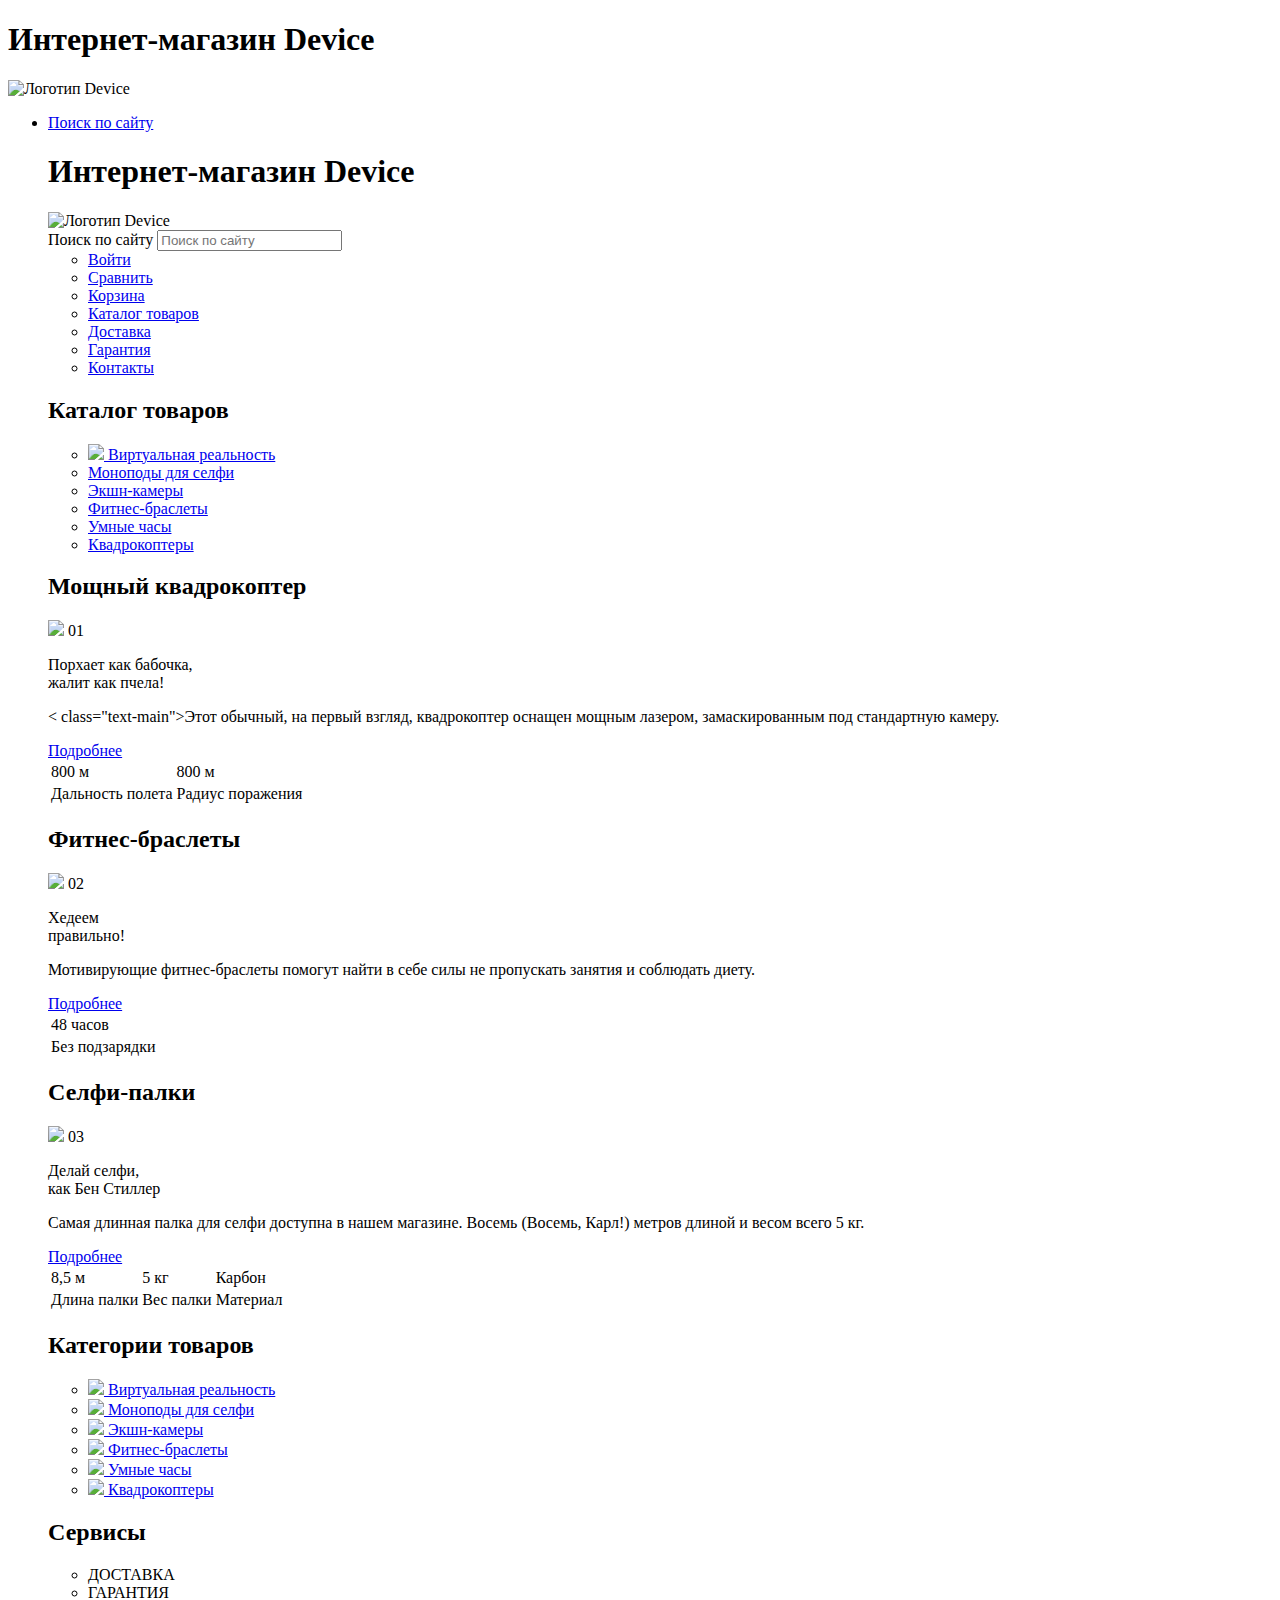
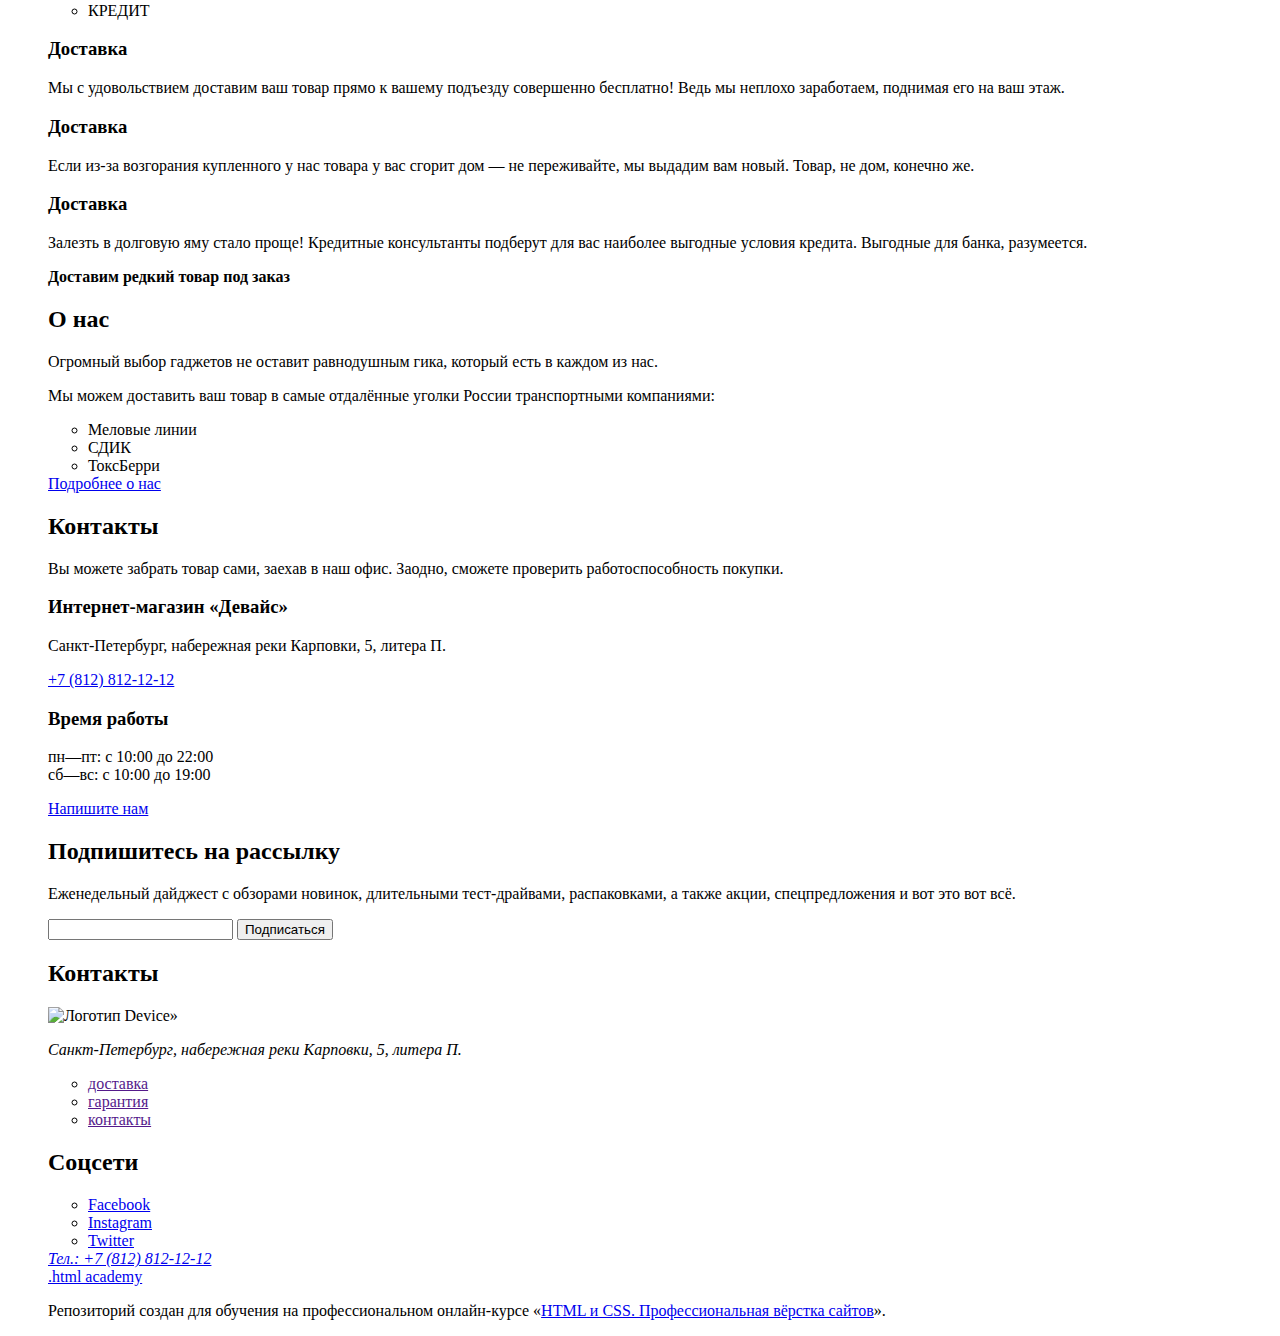
==== index.html @ ae2a1854 "Исправления в index.html" ====
<!DOCTYPE html>
<html lang="ru">
  <head>
    <meta charset="utf-8">
    <title>HTML Academy: Девайс</title>
  </head>

  <body class="index-body">
    <header class="page-header">
      <h1 class="visually-hidden">Интернет-магазин Device</h1>
      <img class="main-logo" src="logo.png" alt="Логотип Device">

      <nav class="navigation">
        <ul class="user-nav">
          <li class="user-nav-item">
            <a class="user-nav-link" href="#">
              <span class="user-nav-search">
                Поиск по сайту
              </span>
            </a>

            <!DOCTYPE html>
            <html lang="ru">
              <head>
                <meta charset="utf-8">
                <title>HTML Academy: Девайс</title>
              </head>
            
              <body class="index-body">
                <header class="page-header">
                  <h1 class="visually-hidden">Интернет-магазин Device</h1>
                  <img class="main-logo" src="logo.png" alt="Логотип Device">

                    <section class="nav-search">
                      <form class="nav-search-form" action="#" method="post">
                        <label class="visually-hidden" for="top-search-form">Поиск по сайту</label>
                        <input class="field" placeholder="Поиск по сайту" type="search" name="top-search-form" id="top-search-form" required>
                    </section>     

                    <nav class="navigation">
                      <ul class="user-nav">
                      <li class="user-nav-item">
                        <a class="user-nav-link" href="#">
                          <span class="user-nav-enter">
                          Войти
                          </span>
                        </a>
                      </li>
                      <li class="user-nav-item">
                        <a class="user-nav-link" href="#">
                          <span class="user-nav-compare">
                          Сравнить
                          </span>
                        </a>
                      </li>
                      <li class="user-nav-item">
                        <a class="user-nav-link" href="#">
                          <span class="user-nav-basket">
                            Корзина
                          </span>
                        </a>
                      </li>
                    </ul>
            
                    <ul class="menu-nav">
                      <li class="menu-nav-item">
                        <a class="menu-nav-link" href="catalog.html">Каталог товаров</a>
                      </li>
                      <li class="menu-nav-item">
                        <a class="menu-nav-link" href="delivery.html">Доставка</a>
                      </li>
                    
                      <li class="menu-nav-item">
                        <a class="menu-nav-link" href="guarantee.html">Гарантия</a>
                      </li>
                      <li class="menu-nav-item">
                        <a class="menu-nav-link" href="contacts.html">Контакты</a>
                      </li>
                    </ul>

                    <section class="nav-catalog">
                      <h2 class="virtually-hidden">Каталог товаров</h2>
                      <ul class="catalog-list">
                        <li class="catalog-item">
                          <a href="#">
                            <img src="#">
                            <span class="catalog-name">Виртуальная реальность</span>
                          </a>
                        </li>
                        <li class="catalog-item">
                          <a href="#">
                            <span class="catalog-name">Моноподы для селфи</span>
                          </a>
                        </li>
                        <li class="catalog-item">
                          <a href="#">
                            <span class="catalog-name">Экшн-камеры</span>
                          </a>
                        </li>
                        <li class="catalog-item">
                          <a href="#">
                            <span class="catalog-name">Фитнес-браслеты</span>
                          </a>
                        </li>
                        <li class="catalog-item">
                          <a href="#">
                            <span class="catalog-name">Умные часы</span>
                          </a>
                        </li>
                        <li class="catalog-item">
                          <a href="#">
                            <span class="catalog-name">Квадрокоптеры</span>
                          </a>
                        </li>
                      </ul>
                    </section>

                  </nav>
                </header>
            
                <main class="main-index">

                  <section class="slider-main-first">
                   <h2 class="virtually-hidden">Мощный квадрокоптер</h2> 
                   <img class="product-slider-main" src="#">
                    <span class="number-slider-main">01</span>
                    <p class="slogan-slider-main">Порхает как бабочка,<br>
                      жалит как пчела!</p>
                    < class="text-main">Этот обычный, на первый взгляд, квадрокоптер оснащен мощным лазером, замаскированным под стандартную камеру.</p>
                    <a class="button-main" href="#">Подробнее</a>
                    <table class="table-slider-main">
                      <tr class="1row-slider-main">
                        <td>800 м</td>
                        <td>800 м</td>
                      </tr>
                      <tr class="2row-slider-main">
                        <td>Дальность полета</td>
                        <td>Радиус поражения</td>
                      </tr>
                    </table>
                  </section>

                    <section class="slider-main-second">
                     <h2 class="virtually-hidden">Фитнес-браслеты</h2> 
                     <img class="product-slider-main" src="#">
                      <span class="number-slider-main">02</span>
                      <p class="slogan-slider-main">Хедеем<br>
                        правильно!</p>
                      <p class="text-main">Мотивирующие фитнес-браслеты помогут найти в себе силы не пропускать занятия и соблюдать диету.</p>
                      <a class="button-main" href="#">Подробнее</a>
                      <table class="table-slider-main">
                        <tr class="1row-slider-main">
                          <td>48 часов</td>
                        </tr>
                        <tr class="2row-slider-main">
                          <td>Без подзарядки</td>
                        </tr>
                      </table>
                    </section>
                    
                      <section class="slider-main-third">
                       <h2 class="virtually-hidden">Селфи-палки</h2> 
                       <img class="product-slider-main" src="#">
                        <span class="number-slider-main">03</span>
                        <p class="slogan-slider-main">Делай селфи,<br>
                          как Бен Стиллер</p>
                        <p class="text-main">Самая длинная палка для селфи доступна в нашем магазине. Восемь (Восемь, Карл!) метров длиной и весом всего 5 кг.
                        </p>
                        <a class="button-main" href="#">Подробнее</a>
                        <table class="table-slider-main">
                          <tr class="1row-slider-main">
                            <td>8,5 м</td>
                            <td>5 кг</td>
                            <td>Карбон</td>
                          </tr>
                          <tr class="2row-slider-main">
                            <td>Длина палки</td>
                            <td>Вес палки</td>
                            <td>Материал</td>
                          </tr>
                        </table>
                      </section>                    
                  
                  <section class="categories">
                    <h2 class="virtually-hidden">Категории товаров</h2>
                    <ul class="categories-list">
                      <li class="categories-item">
                        <a href="#">
                          <img src="#">
                          <span class="categories-name">Виртуальная реальность</span>
                        </a>
                      </li>
                      <li class="categories-item">
                        <a href="#">
                          <img src="#">
                          <span class="categories-name">Моноподы для селфи</span>
                        </a>
                      </li>
                      <li class="categories-item">
                        <a href="#">
                          <img src="#">
                          <span class="categories-name">Экшн-камеры</span>
                        </a>
                      </li>
                      <li class="categories-item">
                        <a href="#">
                          <img src="#">
                          <span class="categories-name">Фитнес-браслеты</span>
                        </a>
                      </li>
                      <li class="categories-item">
                        <a href="#">
                          <img src="#">
                          <span class="categories-name">Умные часы</span>
                        </a>
                      </li>
                      <li class="categories-item">
                        <a href="#">
                          <img src="#">
                          <span class="categories-name">Квадрокоптеры</span>
                        </a>
                      </li>
                    </ul>
                  </section>
            
                  <section class="services">
                    <h2 class="virtually-hidden">Сервисы</h2>
                    <ul class="services-list">
                      <li class="services-delivery">ДОСТАВКА</li>
                      <li class="services-quarantee">ГАРАНТИЯ</li>
                      <li class="services-credit">КРЕДИТ</li>
                    </ul>
                    <div class="delivery-description">
                    <h3 class="services-title">Доставка</h3>
                    <p class="text-main">Мы с удовольствием доставим ваш товар прямо
                      к вашему подъезду совершенно бесплатно! Ведь
                      мы неплохо заработаем, поднимая его на ваш этаж.</p>
                    </div> 
                    <div class="quarantee-description">
                      <h3 class="quarantee-title">Доставка</h3>
                      <p class="text-main">Если из-за возгорания купленного у нас товара у вас
                        сгорит дом — не переживайте, мы выдадим вам новый.
                        Товар, не дом, конечно же.</p>
                      </div> 
                      <div class="credit-description">
                        <h3 class="credit-title">Доставка</h3>
                        <p class="text-main">Залезть в долговую яму стало проще! Кредитные
                          консультанты подберут для вас наиболее выгодные условия кредита.
                          Выгодные для банка, разумеется.</p>
                        </div> 
                  </section>
            
                  <section class="delivery-banner">
                    <b class="delivery-banner-text">Доставим редкий товар под заказ</b>
                  </section>
            
                  <section class="about-us">
                    <h2 class="about-us-title">О нас</h2>
                    <p class="text-main">Огромный выбор гаджетов не оставит равнодушным гика, который есть в каждом из нас.</p>
                    <p class="text-main">Мы можем доставить ваш товар в самые отдалённые уголки России транспортными компаниями:</p>
                    <ul class="about-us-list">
                      <li>Меловые линии</li>
                      <li>СДИК</li>
                      <li>ТоксБерри</li>
                    </ul>
                    <a class="button-main" href="#">Подробнее о нас</a>
                  </section>
            
                  <section class="contacts">
                    <h2 class="contacts-title">Контакты</h2>
                    <p class="text-main">Вы можете забрать товар сами, заехав в наш офис. 
                      Заодно, сможете проверить работоспособность покупки. </p>
                    <h3 class="contacts-title-small">Интернет-магазин «Девайс»</h3>
                    <p class="text-main">Санкт-Петербург, набережная реки Карповки, 5, литера П. </p>
                    <a class="text-main" href="+78128121212">+7 (812) 812-12-12</a>
                    <h3 class="contacts-title-small">Время работы</h3>
                    <p class="text-main">пн—пт: с 10:00 до 22:00<br>
                      сб—вс: с 10:00 до 19:00</p>
                    <a class="button-main" href="#">Напишите нам</a>
                  </section>
            
                  <section class="subscribe">
                    <h2 class="subscribe-title">Подпишитесь на рассылку</h2>
                    <p class="text-main">Еженедельный дайджест с обзорами новинок,
                      длительными тест-драйвами, распаковками, а также акции, спецпредложения и вот это вот всё.</p>
                    <form class="subscribe-form" action="#" method="post">
                      <input type="email" name="subscribe-form">
                      <button class="subscribe-button" type="submit">
                        Подписаться
                      </button>
                    </form>
                  </section>
                </main>
            
              <footer class="page footer">
                <section class="footer-contacts">
                  <h2 class="visually-hidden">Контакты</h2>
                  <img class="footer-contacts-logo" src="#" alt="Логотип Device»">
                  <address class="footer-contacts-address">
                    <p class="about-text">Санкт-Петербург, набережная
                      реки Карповки, 5, литера П.</p>
                  </address>
                </section>
            
                <section class="footer-services">
                  <ul class="footer-services-list">
                    <li class="footer-services-item">
                      <a href>доставка</a>
                    </li>
                    <li class="footer-services-item">
                      <a href>гарантия</a>
                    </li>
                    <li class="footer-services-item">
                      <a href>контакты</a>
                    </li>
                  </ul>
                </section>
            
                <section class="footer-social">
                  <h2 class="visually-hidden">Соцсети</h2>
                  <ul class="footer-social-list">
                    <li class="footer-social-item">
                      <a class="button" href="#">
                        <span class="visually-hidden">Facebook</span>
                      </a>
                    </li>
                    <li class="footer-social-item">
                      <a class="button" href="#">
                        <span class="visually-hidden">Instagram</span>
                      </a>
                    </li>
                    <li class="footer-social-item">
                      <a class="button" href="#">
                        <span class="visually-hidden">Twitter</span>
                      </a>
                    </li>
                  </ul>
                </section>
            
                <section class="footer-phone">
                  <address class="footer-contacts-phone">
                    <a href="tel:+78128121212">Тел.: +7 (812) 812-12-12</a>
                  </address>
                  <a class="htmlacademy-link" href="https://htmlacademy.ru/">.html academy</a></p>
                </section>
              </footer>
            
            
              <p>Репозиторий создан для обучения на профессиональном онлайн‑курсе «<a href="https://htmlacademy.ru/intensive/htmlcss">HTML и CSS. Профессиональная вёрстка сайтов</a>».</p>
            
              </body>
            </html>
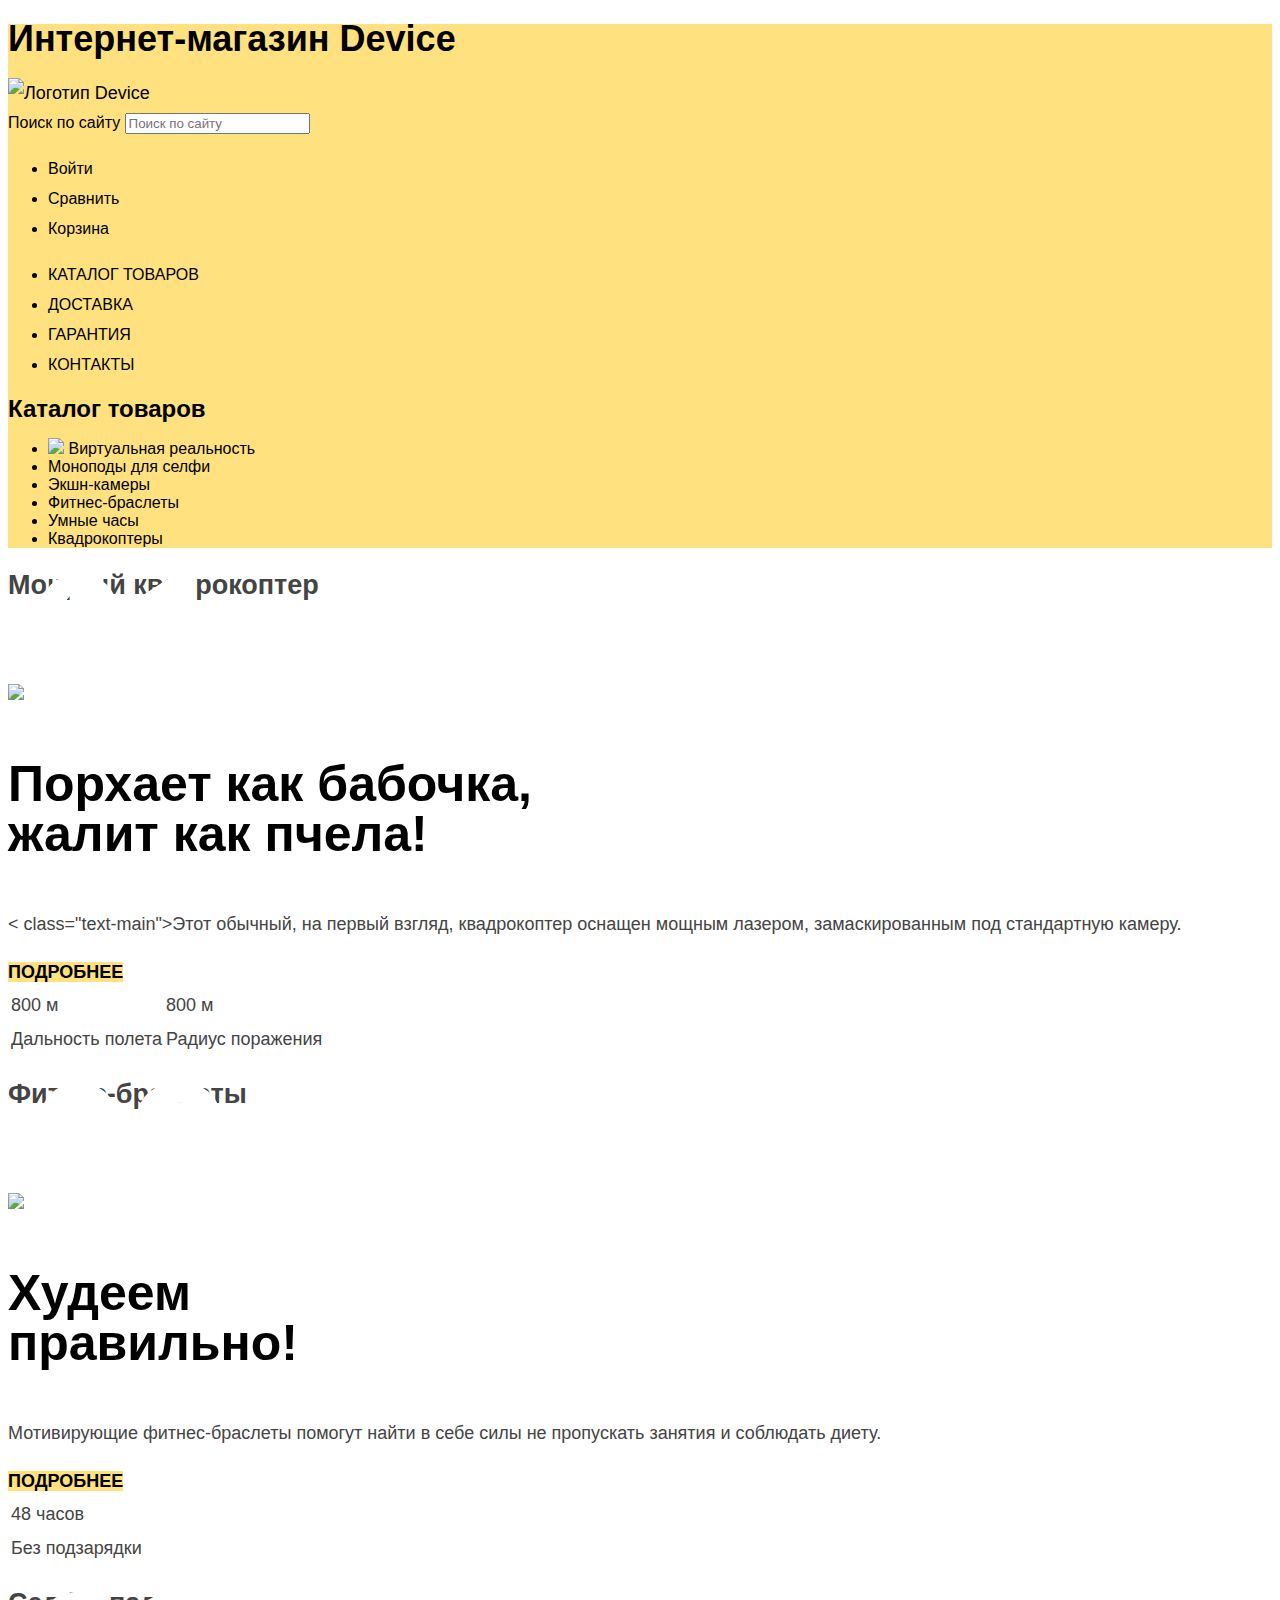
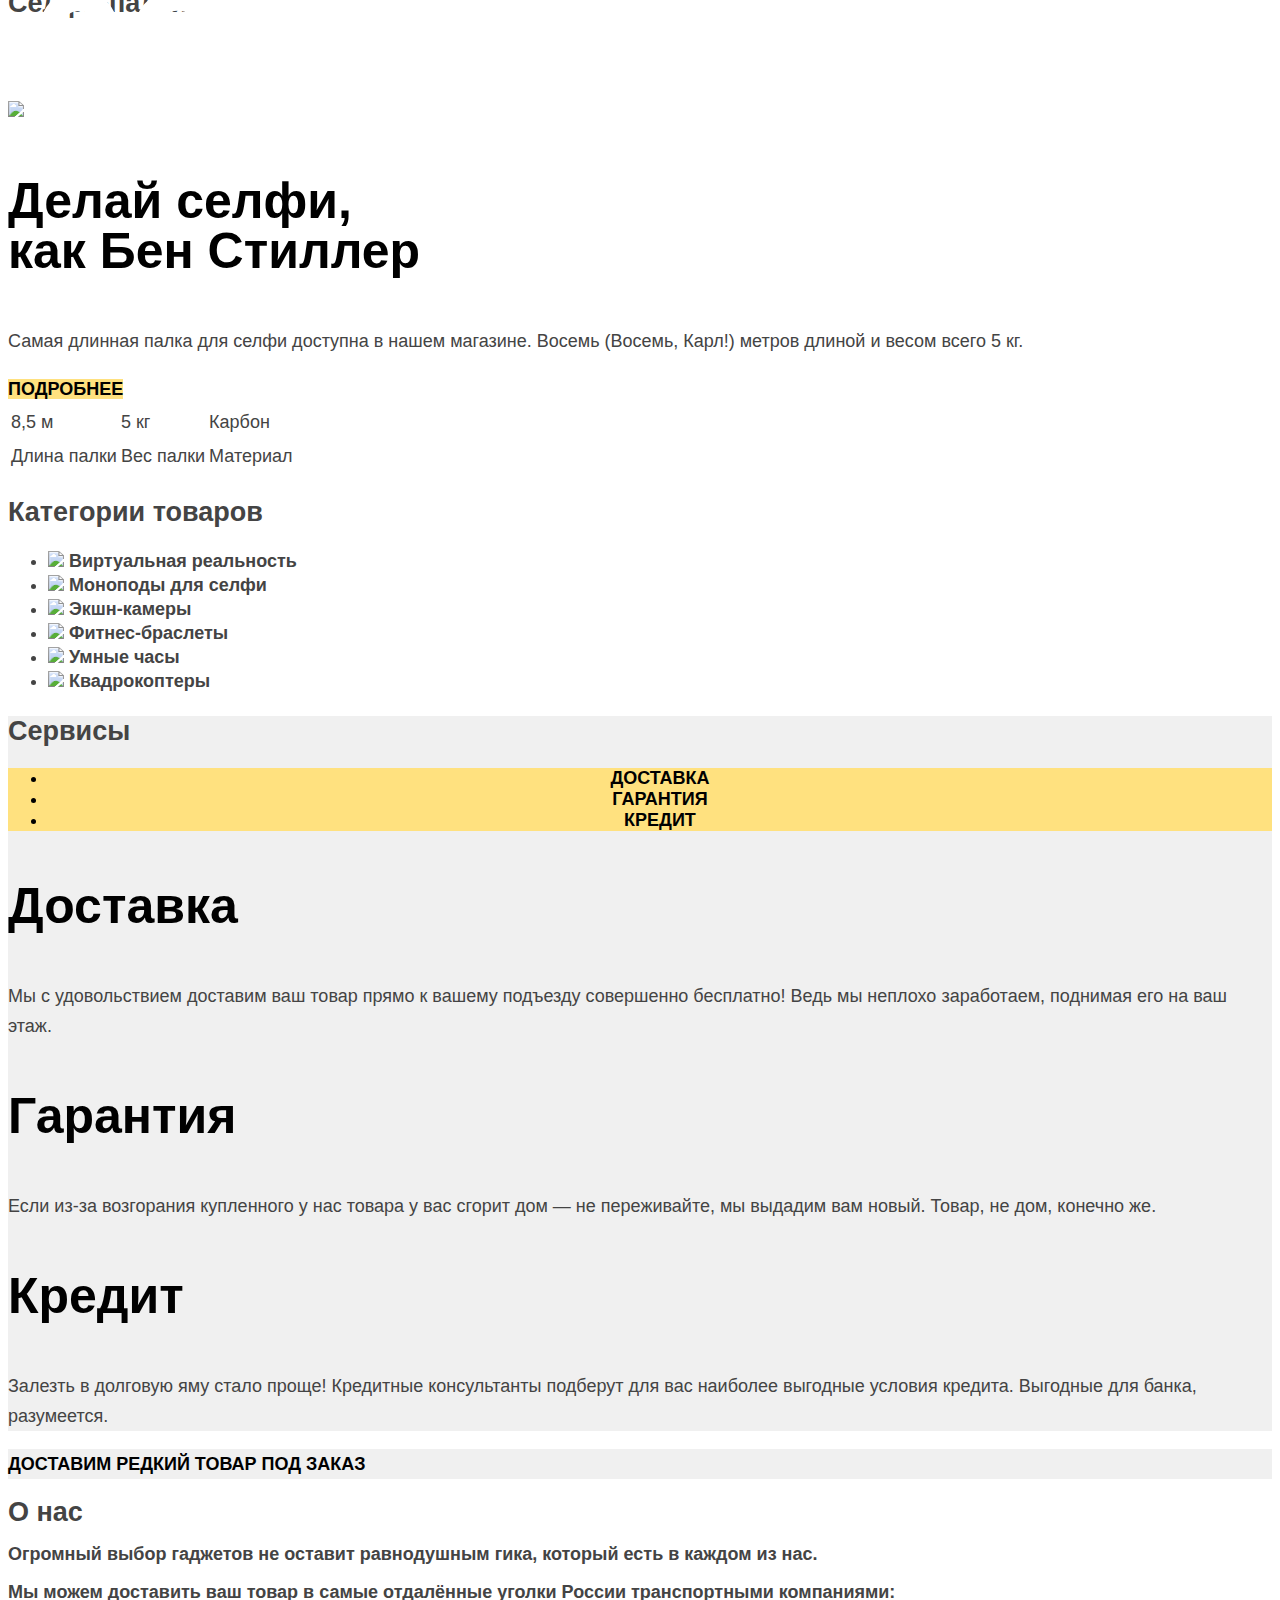
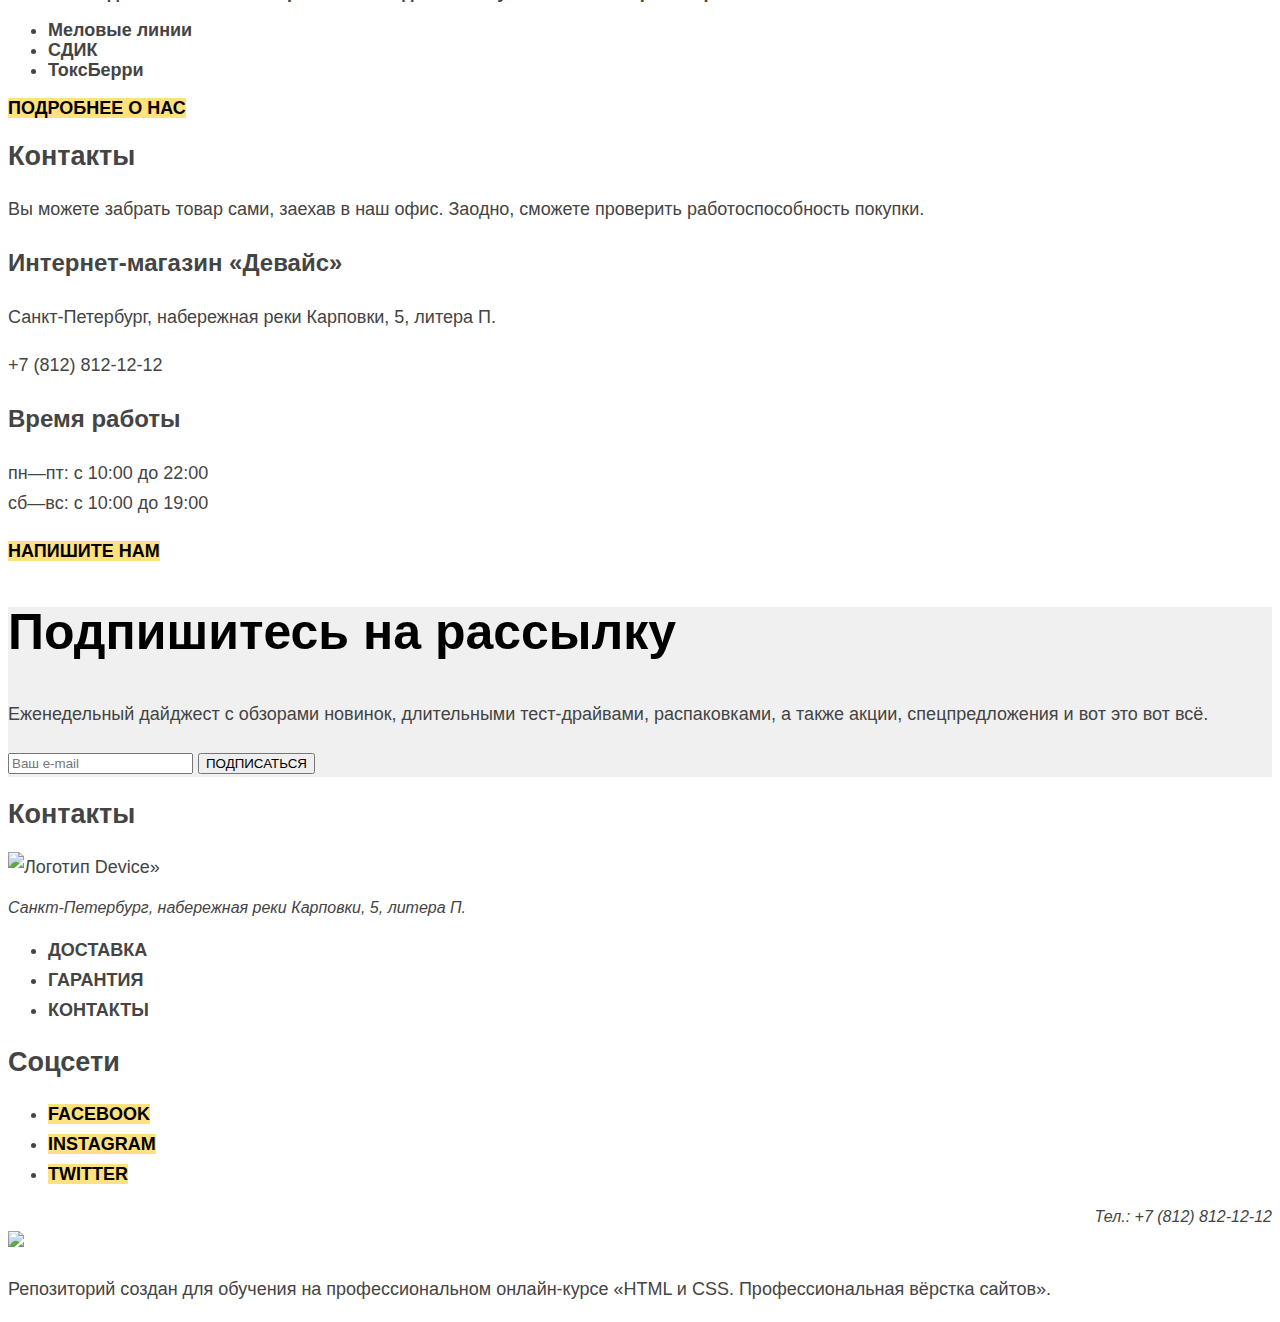
==== commit 5b754159: "Картинки и исправления в каталоге" ====
--- a/index.html
+++ b/index.html
@@ -1,44 +1,34 @@
-<!DOCTYPE html>
-<html lang="ru">
-  <head>
-    <meta charset="utf-8">
-    <title>HTML Academy: Девайс</title>
-  </head>
-
-  <body class="index-body">
-    <header class="page-header">
-      <h1 class="visually-hidden">Интернет-магазин Device</h1>
-      <img class="main-logo" src="logo.png" alt="Логотип Device">
-
-      <nav class="navigation">
-        <ul class="user-nav">
-          <li class="user-nav-item">
-            <a class="user-nav-link" href="#">
-              <span class="user-nav-search">
-                Поиск по сайту
-              </span>
-            </a>
+
 
             <!DOCTYPE html>
             <html lang="ru">
               <head>
                 <meta charset="utf-8">
                 <title>HTML Academy: Девайс</title>
+                <link rel="stylesheet" href="styles/styles.css">
               </head>
             
               <body class="index-body">
+
+                <!-- Шапка -->
                 <header class="page-header">
+
+                  <!--Главный заголовок -->
                   <h1 class="visually-hidden">Интернет-магазин Device</h1>
-                  <img class="main-logo" src="logo.png" alt="Логотип Device">
-
+                  <img class="main-logo" src="Logo-header.svg" alt="Логотип Device">
+   
+                  <!--Навигация -->
+                    <nav class="navigation">
+
+                      <!--Поиск -->
                     <section class="nav-search">
                       <form class="nav-search-form" action="#" method="post">
                         <label class="visually-hidden" for="top-search-form">Поиск по сайту</label>
                         <input class="field" placeholder="Поиск по сайту" type="search" name="top-search-form" id="top-search-form" required>
-                    </section>     
-
-                    <nav class="navigation">
-                      <ul class="user-nav">
+                    </section>  
+
+                     <!--Навигация для пользователя -->
+                    <ul class="user-nav">
                       <li class="user-nav-item">
                         <a class="user-nav-link" href="#">
                           <span class="user-nav-enter">
@@ -61,7 +51,8 @@
                         </a>
                       </li>
                     </ul>
-            
+
+                    <!--Навигация меню-->       
                     <ul class="menu-nav">
                       <li class="menu-nav-item">
                         <a class="menu-nav-link" href="catalog.html">Каталог товаров</a>
@@ -69,7 +60,6 @@
                       <li class="menu-nav-item">
                         <a class="menu-nav-link" href="delivery.html">Доставка</a>
                       </li>
-                    
                       <li class="menu-nav-item">
                         <a class="menu-nav-link" href="guarantee.html">Гарантия</a>
                       </li>
@@ -78,6 +68,7 @@
                       </li>
                     </ul>
 
+                    <!--Навигация скрытый каталог-->
                     <section class="nav-catalog">
                       <h2 class="virtually-hidden">Каталог товаров</h2>
                       <ul class="catalog-list">
@@ -120,14 +111,15 @@
             
                 <main class="main-index">
 
+                  <!--Слайдеры-->
                   <section class="slider-main-first">
                    <h2 class="virtually-hidden">Мощный квадрокоптер</h2> 
-                   <img class="product-slider-main" src="#">
+                   <img class="product-slider-main" src="kvadrokopter-big.png">
                     <span class="number-slider-main">01</span>
-                    <p class="slogan-slider-main">Порхает как бабочка,<br>
+                    <p class="title">Порхает как бабочка,<br>
                       жалит как пчела!</p>
                     < class="text-main">Этот обычный, на первый взгляд, квадрокоптер оснащен мощным лазером, замаскированным под стандартную камеру.</p>
-                    <a class="button-main" href="#">Подробнее</a>
+                    <a class="button" href="#">Подробнее</a>
                     <table class="table-slider-main">
                       <tr class="1row-slider-main">
                         <td>800 м</td>
@@ -142,12 +134,12 @@
 
                     <section class="slider-main-second">
                      <h2 class="virtually-hidden">Фитнес-браслеты</h2> 
-                     <img class="product-slider-main" src="#">
+                     <img class="product-slider-main" src="fitnes-braslet-slider.png">
                       <span class="number-slider-main">02</span>
-                      <p class="slogan-slider-main">Хедеем<br>
+                      <p class="title">Худеем<br>
                         правильно!</p>
                       <p class="text-main">Мотивирующие фитнес-браслеты помогут найти в себе силы не пропускать занятия и соблюдать диету.</p>
-                      <a class="button-main" href="#">Подробнее</a>
+                      <a class="button" href="#">Подробнее</a>
                       <table class="table-slider-main">
                         <tr class="1row-slider-main">
                           <td>48 часов</td>
@@ -160,13 +152,13 @@
                     
                       <section class="slider-main-third">
                        <h2 class="virtually-hidden">Селфи-палки</h2> 
-                       <img class="product-slider-main" src="#">
+                       <img class="product-slider-main" src="selfi-sticks-slider.png">
                         <span class="number-slider-main">03</span>
-                        <p class="slogan-slider-main">Делай селфи,<br>
+                        <p class="title">Делай селфи,<br>
                           как Бен Стиллер</p>
                         <p class="text-main">Самая длинная палка для селфи доступна в нашем магазине. Восемь (Восемь, Карл!) метров длиной и весом всего 5 кг.
                         </p>
-                        <a class="button-main" href="#">Подробнее</a>
+                        <a class="button" href="#">Подробнее</a>
                         <table class="table-slider-main">
                           <tr class="1row-slider-main">
                             <td>8,5 м</td>
@@ -181,48 +173,50 @@
                         </table>
                       </section>                    
                   
+                  <!--Категории каталога (квадраты)-->
                   <section class="categories">
                     <h2 class="virtually-hidden">Категории товаров</h2>
                     <ul class="categories-list">
                       <li class="categories-item">
                         <a href="#">
-                          <img src="#">
+                          <img src="virtual-reality.svg">
                           <span class="categories-name">Виртуальная реальность</span>
                         </a>
                       </li>
                       <li class="categories-item">
                         <a href="#">
-                          <img src="#">
+                          <img src="Monopods.svg">
                           <span class="categories-name">Моноподы для селфи</span>
                         </a>
                       </li>
                       <li class="categories-item">
                         <a href="#">
-                          <img src="#">
+                          <img src="Ekshn-camera.svg">
                           <span class="categories-name">Экшн-камеры</span>
                         </a>
                       </li>
                       <li class="categories-item">
                         <a href="#">
-                          <img src="#">
+                          <img src="fites-braslets.svg">
                           <span class="categories-name">Фитнес-браслеты</span>
                         </a>
                       </li>
                       <li class="categories-item">
                         <a href="#">
-                          <img src="#">
+                          <img src="clever-watch.svg">
                           <span class="categories-name">Умные часы</span>
                         </a>
                       </li>
                       <li class="categories-item">
                         <a href="#">
-                          <img src="#">
+                          <img src="Kvadrokopters.svg">
                           <span class="categories-name">Квадрокоптеры</span>
                         </a>
                       </li>
                     </ul>
                   </section>
-            
+
+                 <!--Сервисы-->
                   <section class="services">
                     <h2 class="virtually-hidden">Сервисы</h2>
                     <ul class="services-list">
@@ -231,29 +225,31 @@
                       <li class="services-credit">КРЕДИТ</li>
                     </ul>
                     <div class="delivery-description">
-                    <h3 class="services-title">Доставка</h3>
+                    <h3 class="title">Доставка</h3>
                     <p class="text-main">Мы с удовольствием доставим ваш товар прямо
                       к вашему подъезду совершенно бесплатно! Ведь
                       мы неплохо заработаем, поднимая его на ваш этаж.</p>
                     </div> 
                     <div class="quarantee-description">
-                      <h3 class="quarantee-title">Доставка</h3>
+                      <h3 class="title">Гарантия</h3>
                       <p class="text-main">Если из-за возгорания купленного у нас товара у вас
                         сгорит дом — не переживайте, мы выдадим вам новый.
                         Товар, не дом, конечно же.</p>
                       </div> 
                       <div class="credit-description">
-                        <h3 class="credit-title">Доставка</h3>
+                        <h3 class="title">Кредит</h3>
                         <p class="text-main">Залезть в долговую яму стало проще! Кредитные
                           консультанты подберут для вас наиболее выгодные условия кредита.
                           Выгодные для банка, разумеется.</p>
                         </div> 
                   </section>
-            
+
+                  <!--Баннер-->
                   <section class="delivery-banner">
                     <b class="delivery-banner-text">Доставим редкий товар под заказ</b>
                   </section>
             
+                  <!--Блоки о нас и контакты-->
                   <section class="about-us">
                     <h2 class="about-us-title">О нас</h2>
                     <p class="text-main">Огромный выбор гаджетов не оставит равнодушным гика, который есть в каждом из нас.</p>
@@ -263,7 +259,7 @@
                       <li>СДИК</li>
                       <li>ТоксБерри</li>
                     </ul>
-                    <a class="button-main" href="#">Подробнее о нас</a>
+                    <a class="button" href="#">Подробнее о нас</a>
                   </section>
             
                   <section class="contacts">
@@ -276,26 +272,28 @@
                     <h3 class="contacts-title-small">Время работы</h3>
                     <p class="text-main">пн—пт: с 10:00 до 22:00<br>
                       сб—вс: с 10:00 до 19:00</p>
-                    <a class="button-main" href="#">Напишите нам</a>
-                  </section>
-            
+                    <a class="button" href="#">Напишите нам</a>
+                  </section>
+
+                  <!--Подписка-->       
                   <section class="subscribe">
-                    <h2 class="subscribe-title">Подпишитесь на рассылку</h2>
+                    <h2 class="title">Подпишитесь на рассылку</h2>
                     <p class="text-main">Еженедельный дайджест с обзорами новинок,
                       длительными тест-драйвами, распаковками, а также акции, спецпредложения и вот это вот всё.</p>
                     <form class="subscribe-form" action="#" method="post">
-                      <input type="email" name="subscribe-form">
+                      <input name="subscribe-form" type="email" placeholder="Ваш e-mail">
                       <button class="subscribe-button" type="submit">
                         Подписаться
                       </button>
                     </form>
                   </section>
                 </main>
-            
+
+              <!--Футер-->
               <footer class="page footer">
                 <section class="footer-contacts">
                   <h2 class="visually-hidden">Контакты</h2>
-                  <img class="footer-contacts-logo" src="#" alt="Логотип Device»">
+                  <img class="footer-contacts-logo" src="logo-footer.svg" alt="Логотип Device»">
                   <address class="footer-contacts-address">
                     <p class="about-text">Санкт-Петербург, набережная
                       реки Карповки, 5, литера П.</p>
@@ -341,7 +339,7 @@
                   <address class="footer-contacts-phone">
                     <a href="tel:+78128121212">Тел.: +7 (812) 812-12-12</a>
                   </address>
-                  <a class="htmlacademy-link" href="https://htmlacademy.ru/">.html academy</a></p>
+                  <a class="htmlacademy-link" href="https://htmlacademy.ru/"><img src="logo-html.svg"></a></p>
                 </section>
               </footer>
             
--- a/styles/styles.css
+++ b/styles/styles.css
@@ -0,0 +1,277 @@
+@font-face {
+    font-family: "Rubik";
+    font-style: normal;
+    font-weight: 400;
+    src: url("fonts/rubik/rubik-400.woff2") format("woff2");
+    font-display: swap;
+  }
+  
+  @font-face {
+    font-family: "Rubik";
+    font-style: normal;
+    font-weight: 700;
+    src: url("fonts/rubik/rubik-700.woff2") format("woff2");
+    font-display: swap;
+  }
+  
+  @font-face {
+    font-family: "Rubik";
+    font-style: italic;
+    font-weight: 800;
+    src: url("fonts/rubik/rubik-800.woff2") format("woff2");
+  }
+  
+  @font-face {
+    font-family: "Raleway";
+    font-style: italic;
+    font-weight: 800;
+    src: url("fonts/raleway/raleway-800.woff2") format("woff2");
+    font-display: swap;
+  }
+ 
+ /*общие*/ 
+a {
+    color: inherit;
+    text-decoration: none;
+}
+
+  .index-body {
+    font-family: "Rubik", sans-serif;
+    font-size: 18px;
+    line-height: 30px;
+    font-weight: 400;
+    text-align: left;
+    color: #444444;
+    background-color: inherit;
+  }
+   
+  .title {
+    font-family: Raleway, sans-serif;
+    font-size: 50px;
+    line-height: 50px;
+    font-weight: 800;
+    color: #000000;
+    background-color: transparent;
+  }
+
+  .button {
+    font-family: Raleway, sans-serif;
+    font-size: 18px;
+    line-height: 21px;
+    font-weight: 800;
+    text-align: center;
+    color: #000000;
+    background-color: #FFE17F;
+    letter-spacing: 20%;
+    text-transform: uppercase;
+  }
+  
+  /*шапка*/
+  .page-header {
+    color: #000000;
+    background: #FFE17F;
+  }
+  
+  .nav-search {
+    color: rgba(0, 0, 0, 0,7);
+    font-size: 16px;
+  }
+
+  .user-nav {
+    color: #000000;
+    font-size: 16px;
+    text-align: left;
+  }
+
+  .menu-nav {
+    font-family: Raleway, sans-serif;
+    color: #000000;
+    font-size: 16px;
+    text-align: left;
+    text-transform: uppercase;
+    letter-spacing: 20%;
+  }
+
+  /*Навигация скрытый каталог*/
+  .nav-catalog {
+    font-size: 16px;
+    line-height: 18px;
+  }
+
+  /*слайдер*/
+
+  .table-slider-main {
+    background-color: #ffffff;
+  }
+
+  .1row-slider-main {
+    font-size: 36px;
+    color: #000000;
+  }
+
+  .number-slider-main {
+    font-size: 180px;
+    font-weight: 800;
+    color: #ffffff;
+    background-color: transparent;
+  }
+
+  /*Категории каталога (квадраты)*/
+  .categories-list {
+    font-family: Raleway, sans-serif;
+    font-size: 18px;
+    line-height: 24px;
+    font-weight: 800;
+    background-color: #ffffff;
+  }
+
+  /*сервисы*/
+  .services {
+    background-color: #F0F0F0;
+  }
+
+  .services-list {
+    font-family: Raleway, sans-serif;
+    line-height: 21px;
+    font-weight: 800;
+    text-align: center;
+    color: #000000;
+    background-color: #FFE17F;
+    letter-spacing: 20%;
+    text-transform: uppercase;
+  }
+
+  /*Баннер*/
+  .delivery-banner {
+    background-color: #F0F0F0;
+    color:#000000;
+    font-family: Raleway, sans-serif;
+    letter-spacing: 20%;
+    text-transform: uppercase;
+  }
+
+  /*Блоки о нас и контакты*/
+  .about-us {
+    background-color: #ffffff;
+    list-style: #FFE17F;
+    font-weight: 700;
+    line-height: 20px;
+  }
+
+  .contacts-title-small {
+    font-size: 24px;
+    font-weight: 700;
+  }
+
+  /*Подписка*/      
+  .subscribe {
+    background-color: #F0F0F0;
+  }
+
+  .subscribe-form {
+    color: rgba(0, 0, 0, 0,5);
+  }
+
+  .subscribe-button {
+    font-family: Raleway, sans-serif;
+    text-align: center;
+    text-transform: uppercase;
+    letter-spacing: 20%;
+  }
+
+  /*Футер*/
+  .page footer{
+    color: #ffffff;
+    background-color: #444444;
+  }
+
+  .footer-contacts-address {
+    font-size: 16px;
+    line-height: 19px;
+  }
+
+  .footer-services {
+    font-family: Raleway, sans-serif;
+    font-weight: 800;
+    letter-spacing: 20%;
+    text-transform: uppercase;
+  }
+
+  .footer-contacts-phone {
+    font-size: 16px;
+    line-height: 19px;
+    text-align: right;
+  }
+
+  /*Каталог*/
+  /*Хлебные крошки*/
+  .breadcrumbs {
+    font-size: 16px;
+    color: #000000;
+  }
+
+  .filter-label-big {
+    font-size: 16px;
+    color: #000000;
+    letter-spacing: 20%;
+    text-transform: uppercase;
+    background-color: #DCDCDC;
+  }
+
+  .catalog-filter-group {
+    background-color: EBEBEB;
+  }
+
+  .catalog-filter-title {
+    color: #000000;
+    letter-spacing: -2%;
+    text-transform: uppercase;
+  }
+
+  .sorting-label {
+    font-size: 16px;
+    color: #000000;
+    letter-spacing: 20%;
+    text-transform: uppercase;
+    background-color: #EBEBEB;
+  }
+
+  .control-label {
+    font-size: 16px;
+    color: #000000;
+  }
+
+  .select-control {
+    font-size: 16px;
+    color: #000000;
+  }
+
+  .product-card-title {
+    line-height: 24px;
+    font-weight: 700;
+    color: #000000;
+    letter-spacing: -2%;
+  }
+
+  .button-show-more {
+    font-family: Raleway, sans-serif;
+    font-weight: 800;
+    font-size: 16px;
+    letter-spacing: 20%;
+    text-align: center;
+  }
+
+  .pagination {
+    background-color: #EBEBEB;
+  }
+  .pagination-back-forward {
+    font-family: Raleway, sans-serif;
+    font-weight: 800;
+    font-size: 16px;
+    letter-spacing: 20%;
+  }
+
+  .pagination-item {
+    font-size: 16px;
+    color: rgba(68, 68, 68, 0,3);
+  }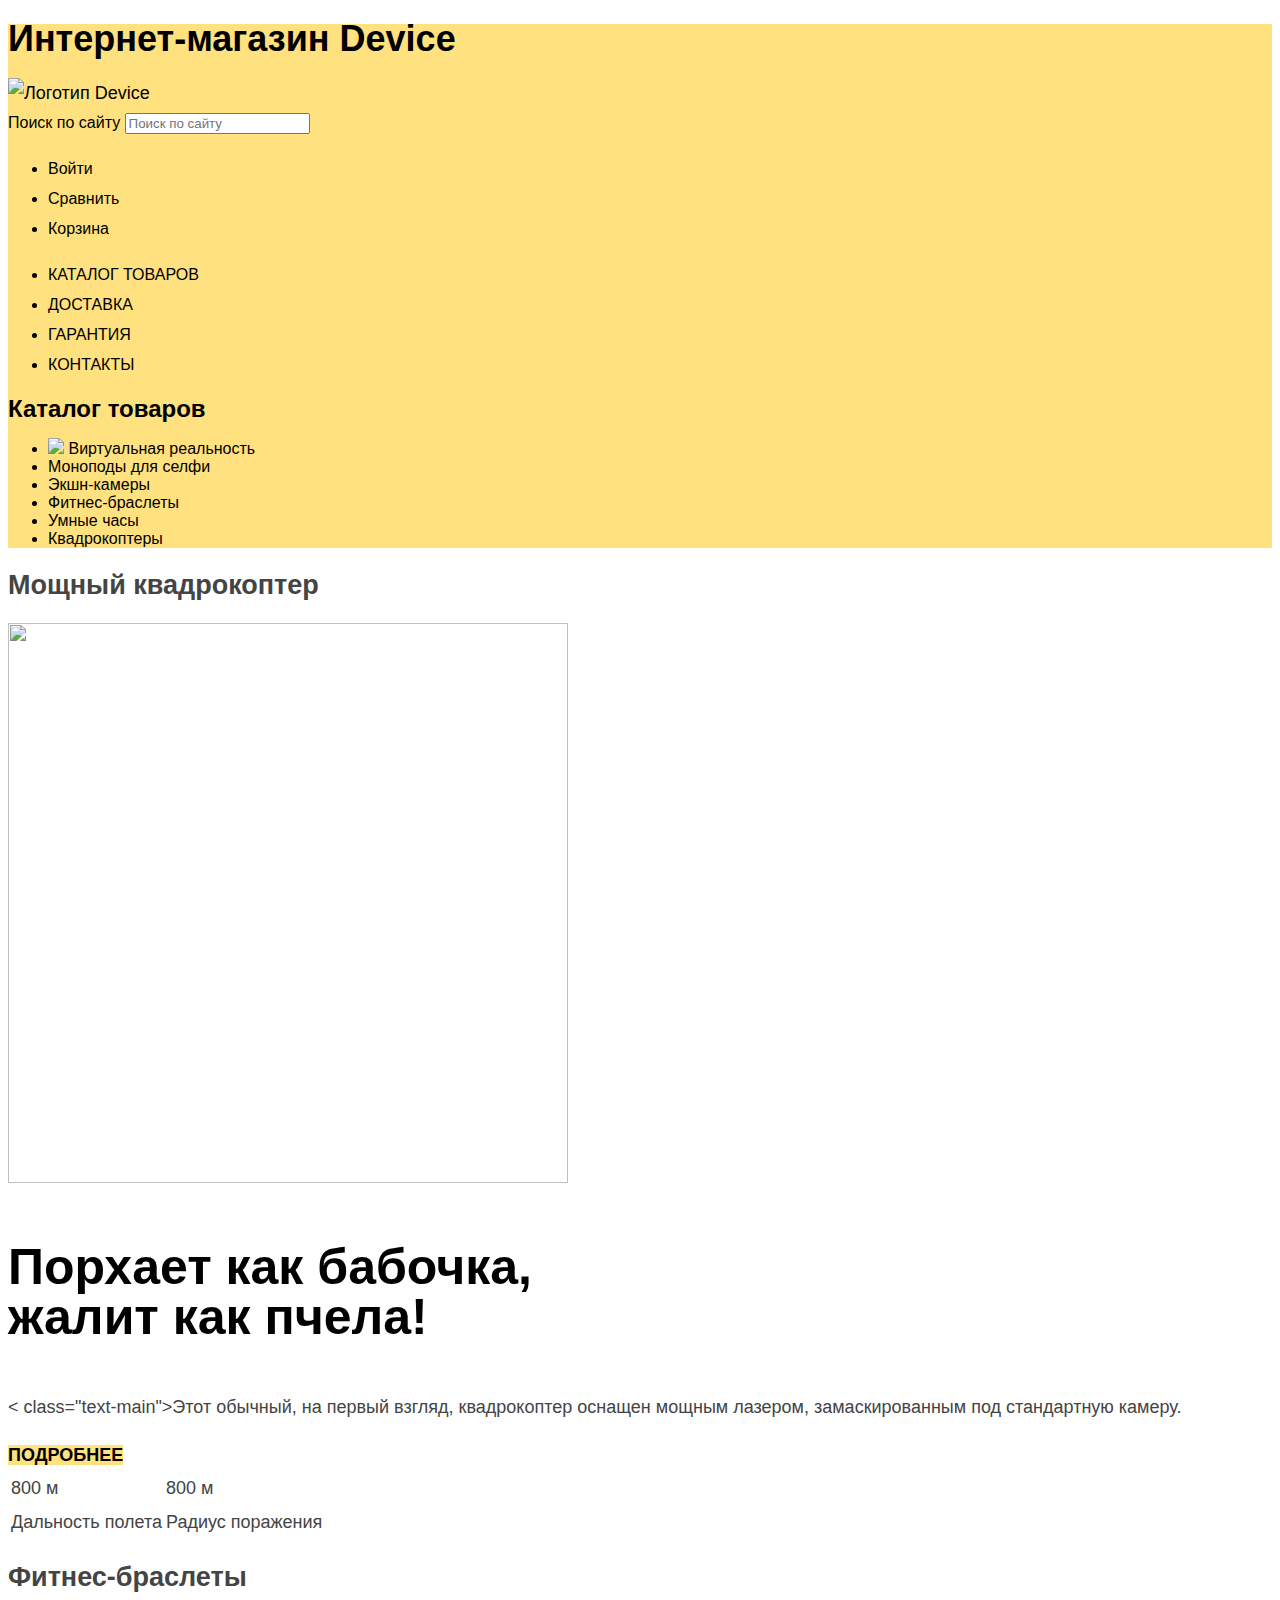
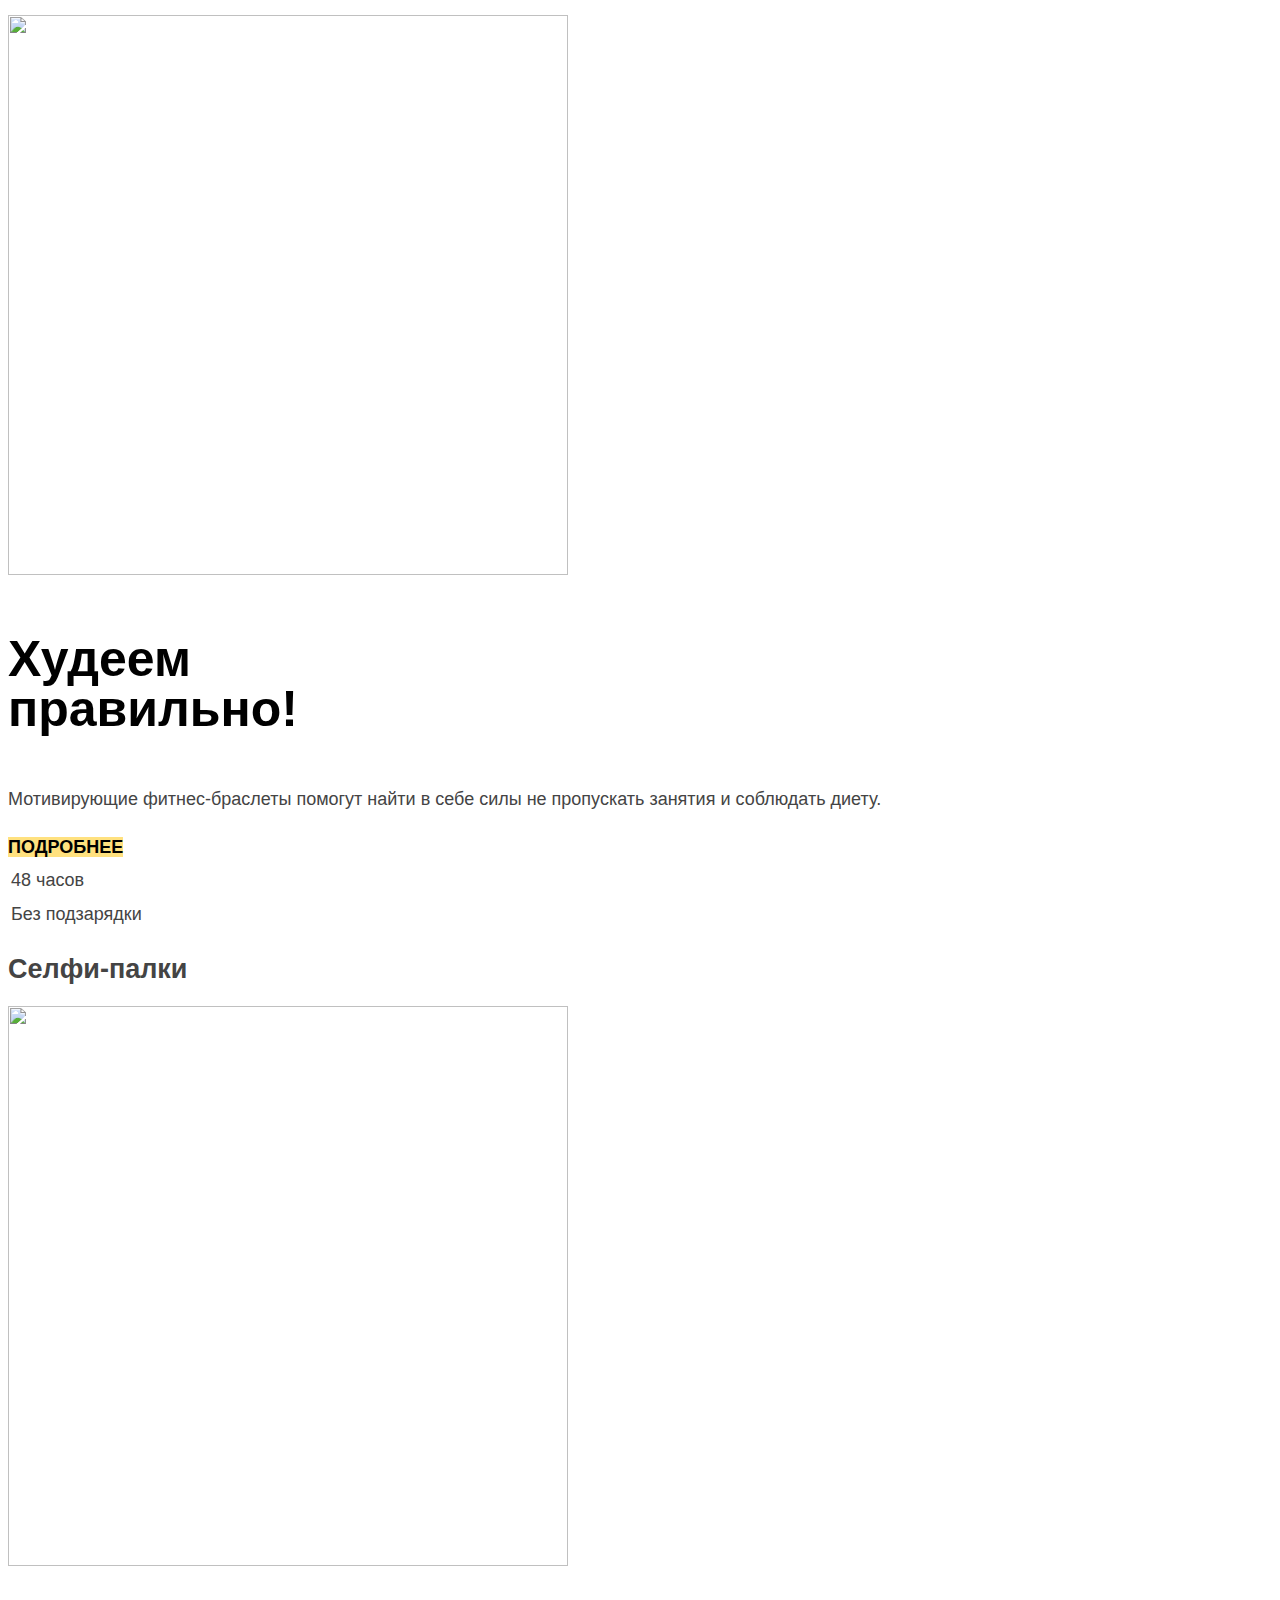
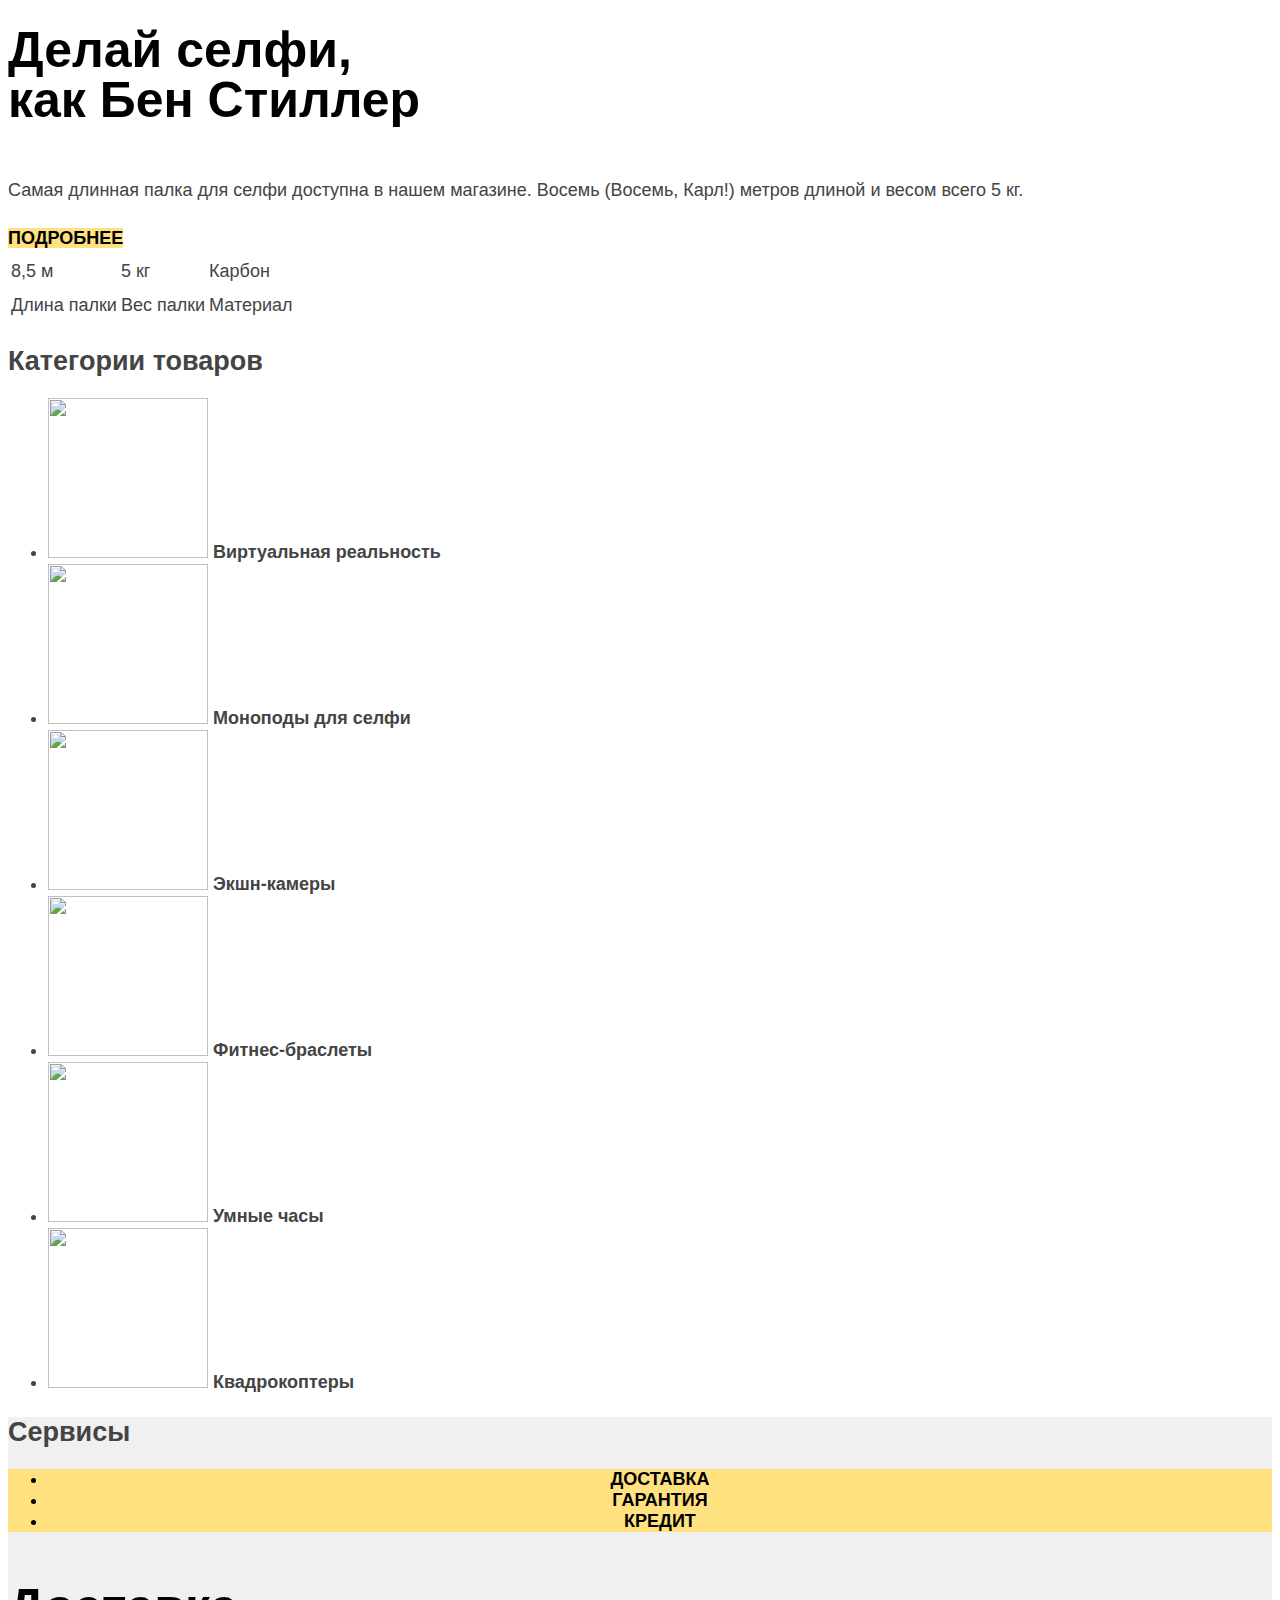
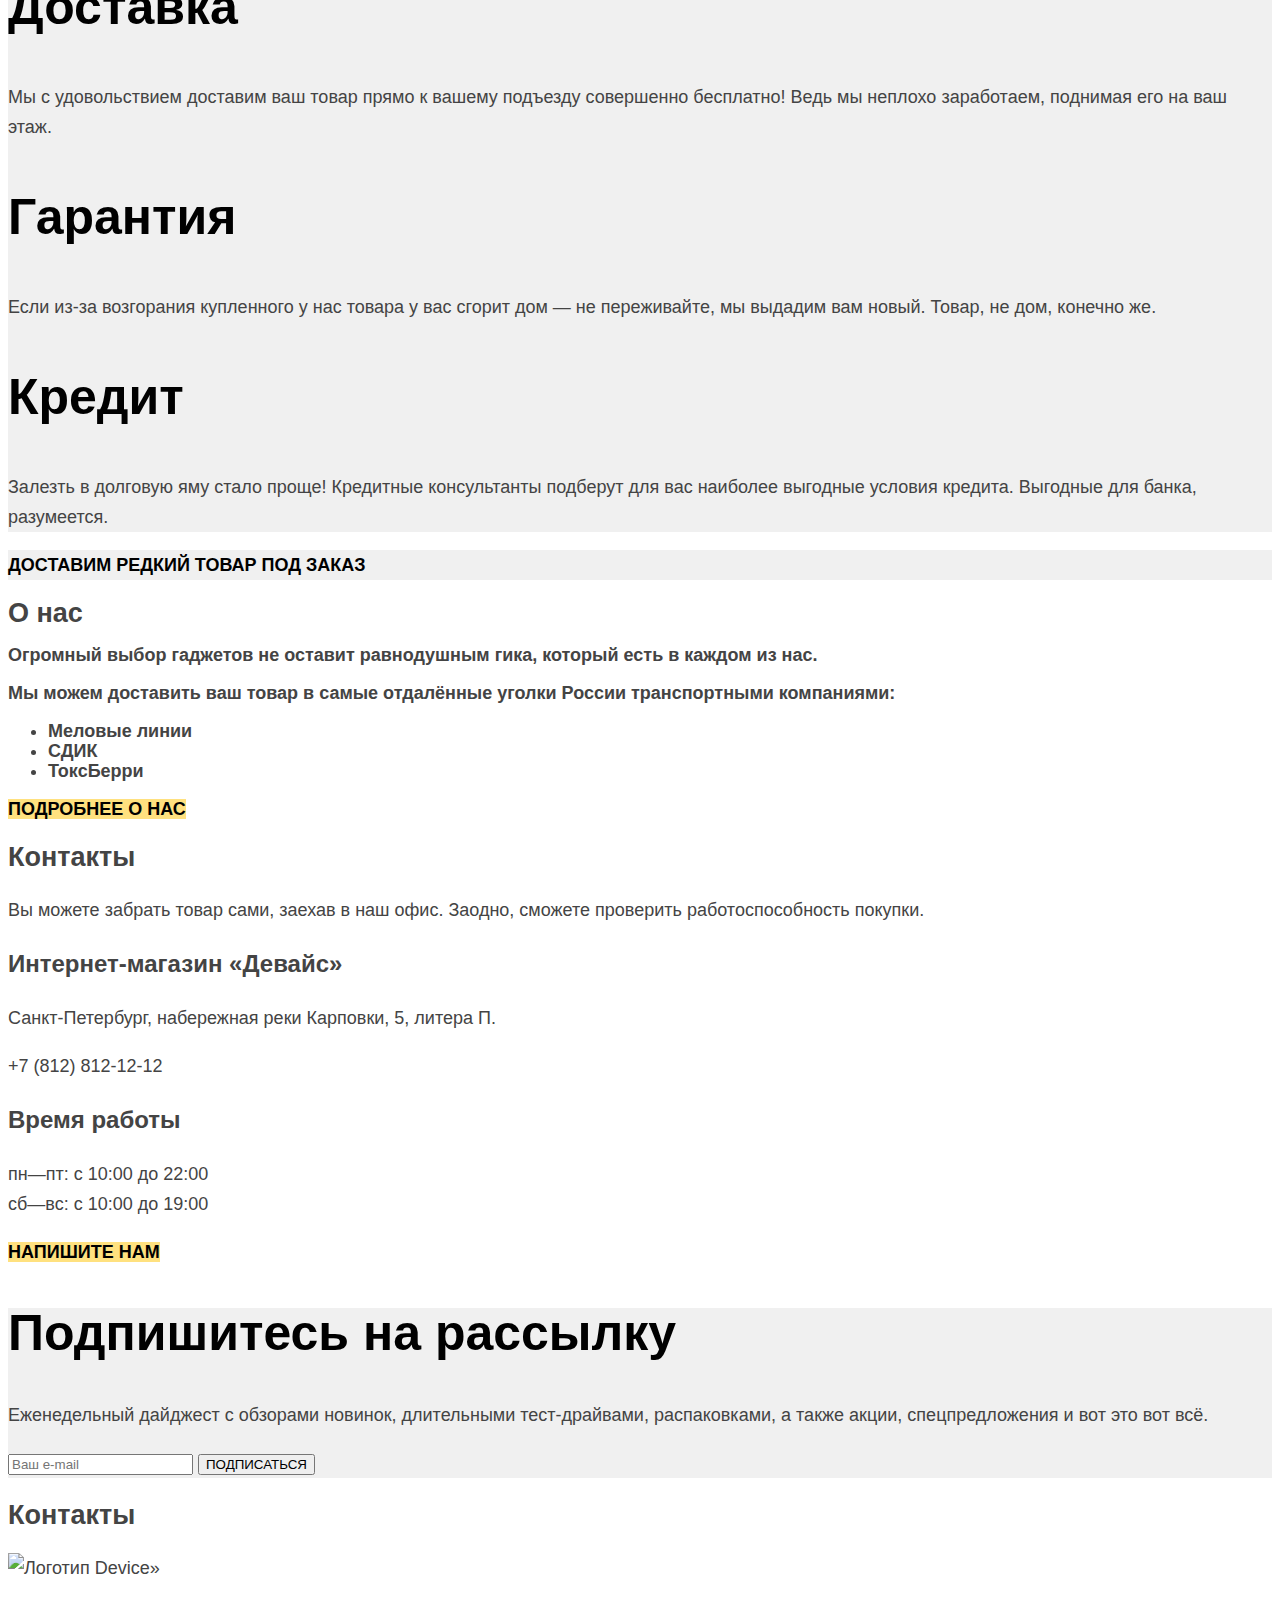
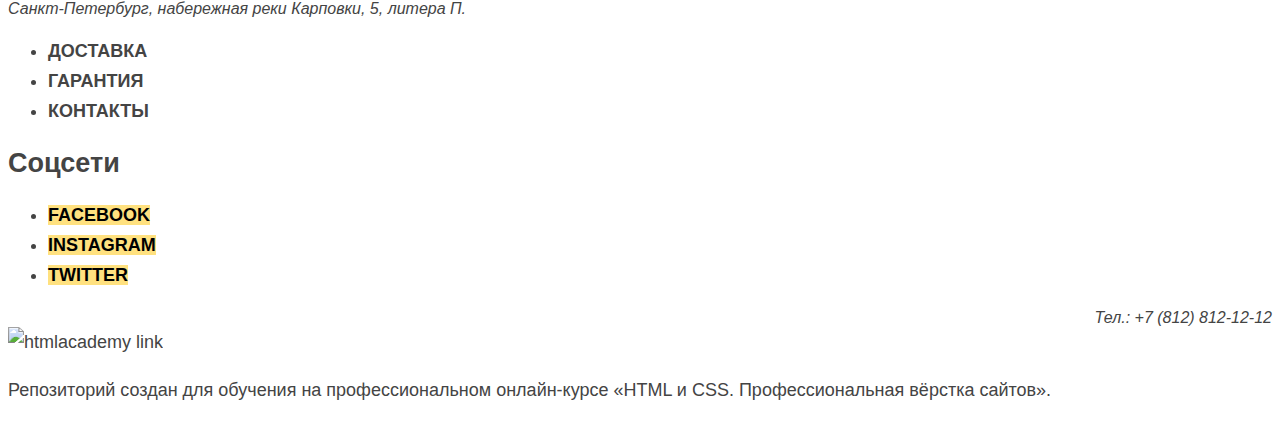
==== commit 9df6f870: "Картинки и исправления в каталоге-2" ====
--- a/index.html
+++ b/index.html
@@ -15,7 +15,7 @@
 
                   <!--Главный заголовок -->
                   <h1 class="visually-hidden">Интернет-магазин Device</h1>
-                  <img class="main-logo" src="Logo-header.svg" alt="Логотип Device">
+                  <img class="main-logo" src="Logo-header.svg" width="145" height="36" alt="Логотип Device">
    
                   <!--Навигация -->
                     <nav class="navigation">
@@ -114,7 +114,7 @@
                   <!--Слайдеры-->
                   <section class="slider-main-first">
                    <h2 class="virtually-hidden">Мощный квадрокоптер</h2> 
-                   <img class="product-slider-main" src="kvadrokopter-big.png">
+                   <img class="product-slider-main" src="kvadrokopter-big.png" width="560" height="560">
                     <span class="number-slider-main">01</span>
                     <p class="title">Порхает как бабочка,<br>
                       жалит как пчела!</p>
@@ -134,7 +134,7 @@
 
                     <section class="slider-main-second">
                      <h2 class="virtually-hidden">Фитнес-браслеты</h2> 
-                     <img class="product-slider-main" src="fitnes-braslet-slider.png">
+                     <img class="product-slider-main" src="fitnes-braslet-slider.png" width="560" height="560">
                       <span class="number-slider-main">02</span>
                       <p class="title">Худеем<br>
                         правильно!</p>
@@ -152,7 +152,7 @@
                     
                       <section class="slider-main-third">
                        <h2 class="virtually-hidden">Селфи-палки</h2> 
-                       <img class="product-slider-main" src="selfi-sticks-slider.png">
+                       <img class="product-slider-main" src="selfi-sticks-slider.png" width="560" height="560">
                         <span class="number-slider-main">03</span>
                         <p class="title">Делай селфи,<br>
                           как Бен Стиллер</p>
@@ -179,37 +179,37 @@
                     <ul class="categories-list">
                       <li class="categories-item">
                         <a href="#">
-                          <img src="virtual-reality.svg">
+                          <img src="virtual-reality.svg" width="160" height="160">
                           <span class="categories-name">Виртуальная реальность</span>
                         </a>
                       </li>
                       <li class="categories-item">
                         <a href="#">
-                          <img src="Monopods.svg">
+                          <img src="Monopods.svg" width="160" height="160">
                           <span class="categories-name">Моноподы для селфи</span>
                         </a>
                       </li>
                       <li class="categories-item">
                         <a href="#">
-                          <img src="Ekshn-camera.svg">
+                          <img src="Ekshn-camera.svg" width="160" height="160">
                           <span class="categories-name">Экшн-камеры</span>
                         </a>
                       </li>
                       <li class="categories-item">
                         <a href="#">
-                          <img src="fites-braslets.svg">
+                          <img src="fites-braslets.svg" width="160" height="160">
                           <span class="categories-name">Фитнес-браслеты</span>
                         </a>
                       </li>
                       <li class="categories-item">
                         <a href="#">
-                          <img src="clever-watch.svg">
+                          <img src="clever-watch.svg" width="160" height="160">
                           <span class="categories-name">Умные часы</span>
                         </a>
                       </li>
                       <li class="categories-item">
                         <a href="#">
-                          <img src="Kvadrokopters.svg">
+                          <img src="Kvadrokopters.svg" width="160" height="160">
                           <span class="categories-name">Квадрокоптеры</span>
                         </a>
                       </li>
@@ -339,7 +339,7 @@
                   <address class="footer-contacts-phone">
                     <a href="tel:+78128121212">Тел.: +7 (812) 812-12-12</a>
                   </address>
-                  <a class="htmlacademy-link" href="https://htmlacademy.ru/"><img src="logo-html.svg"></a></p>
+                  <a class="htmlacademy-link" href="https://htmlacademy.ru/"><img src="logo-html.svg" width="115" height="34" alt="htmlacademy link"></a></p>
                 </section>
               </footer>
             
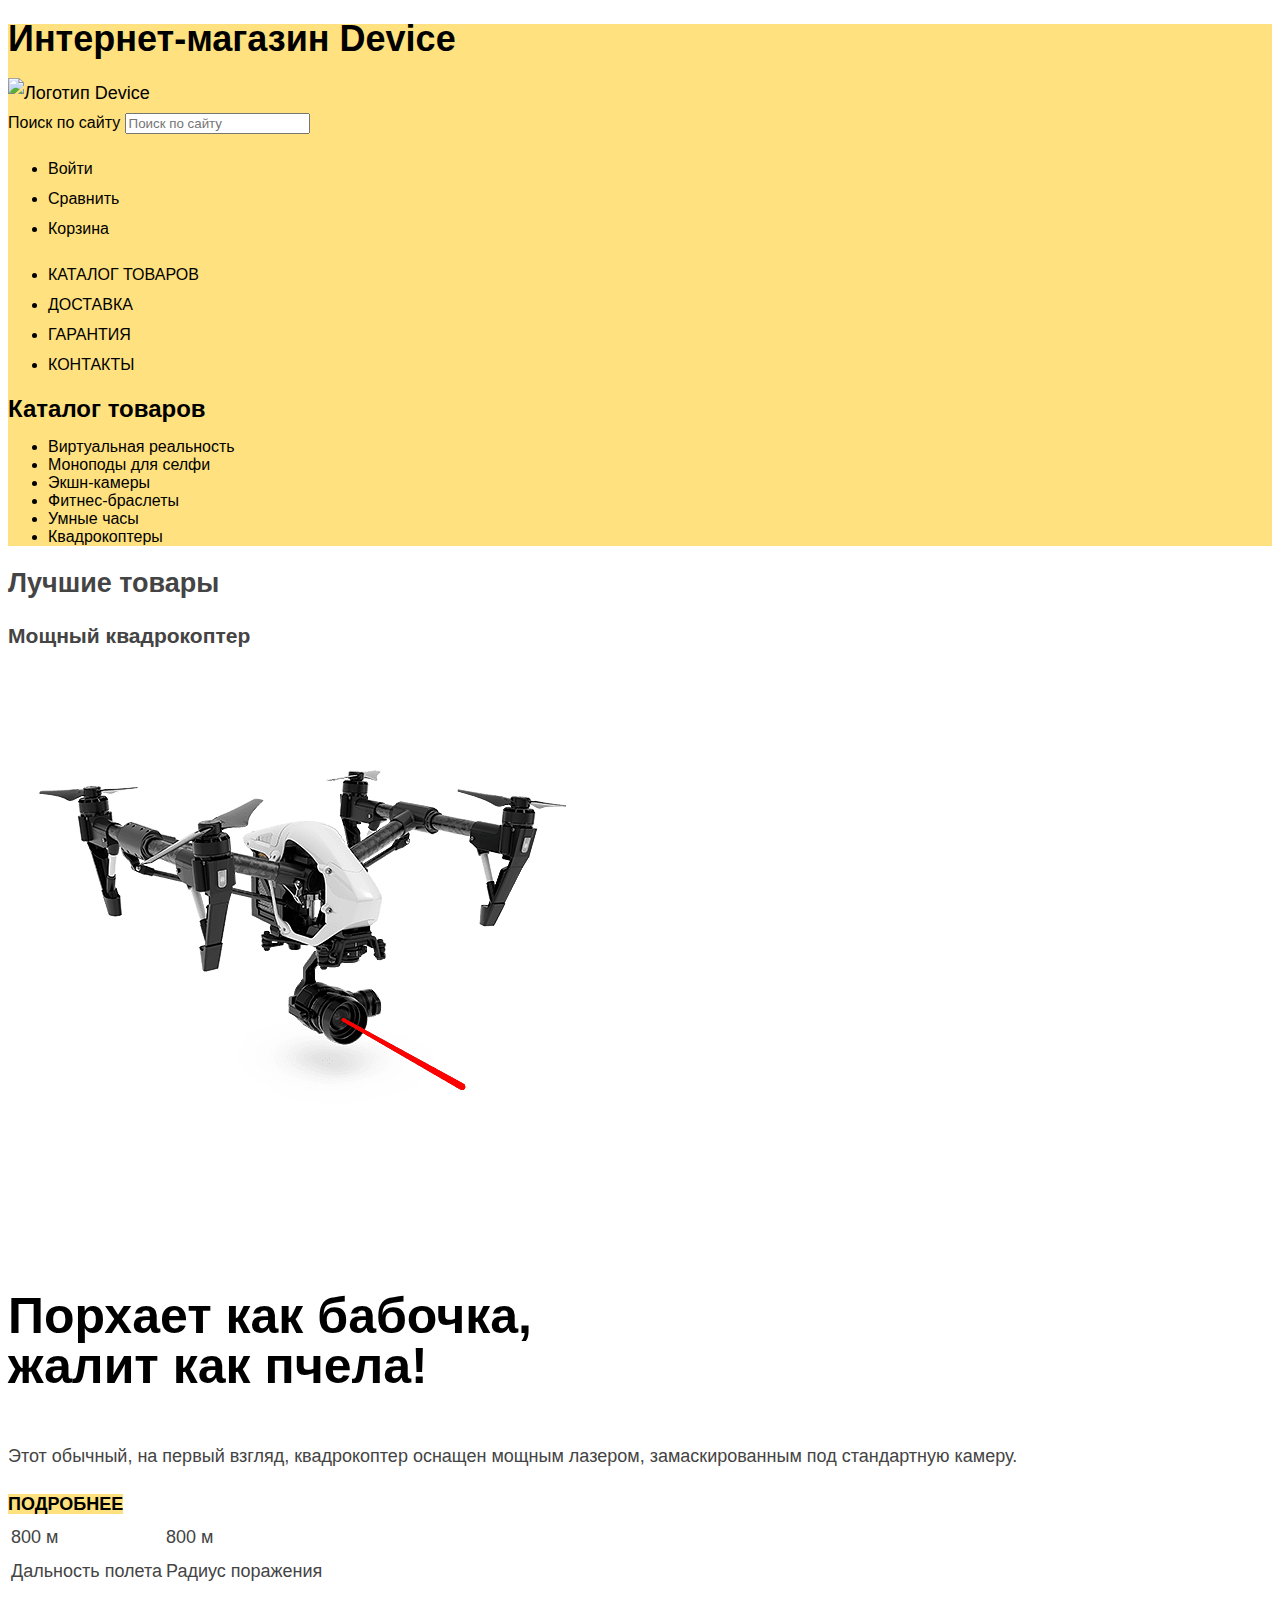
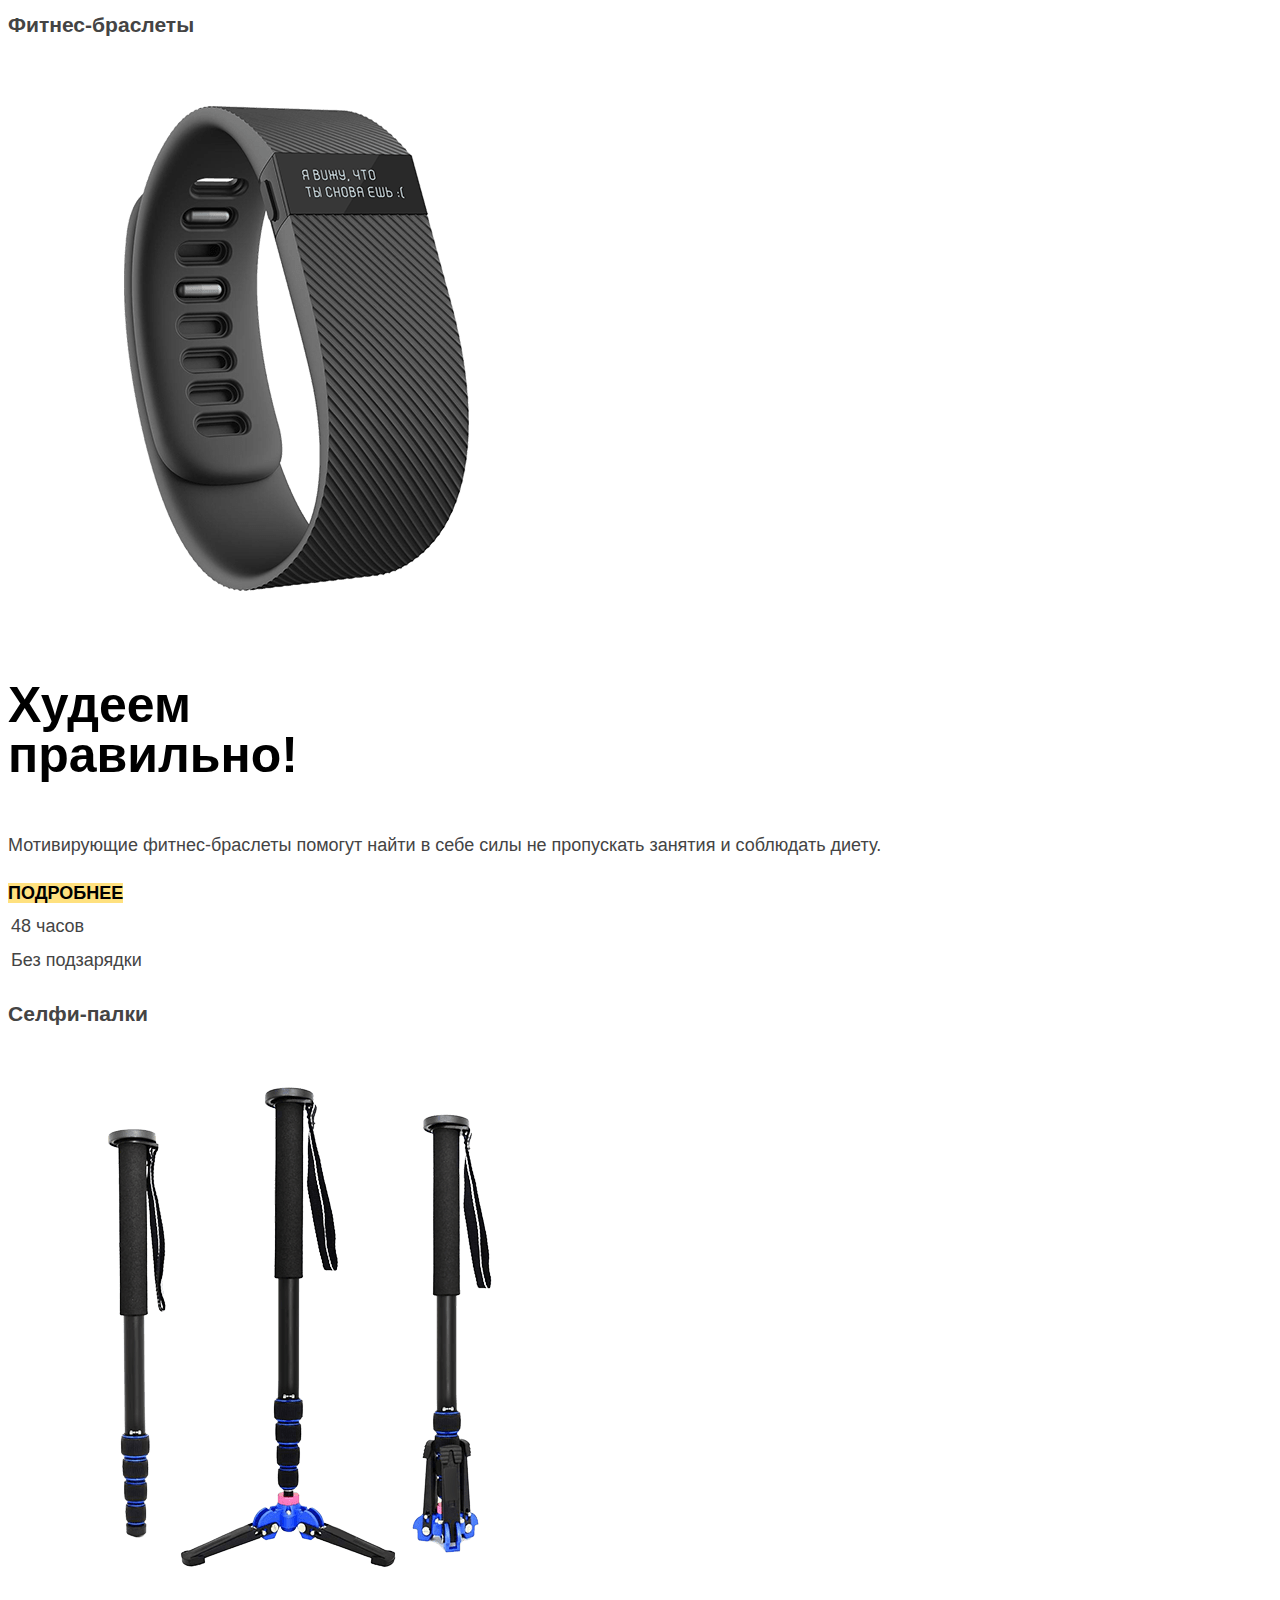
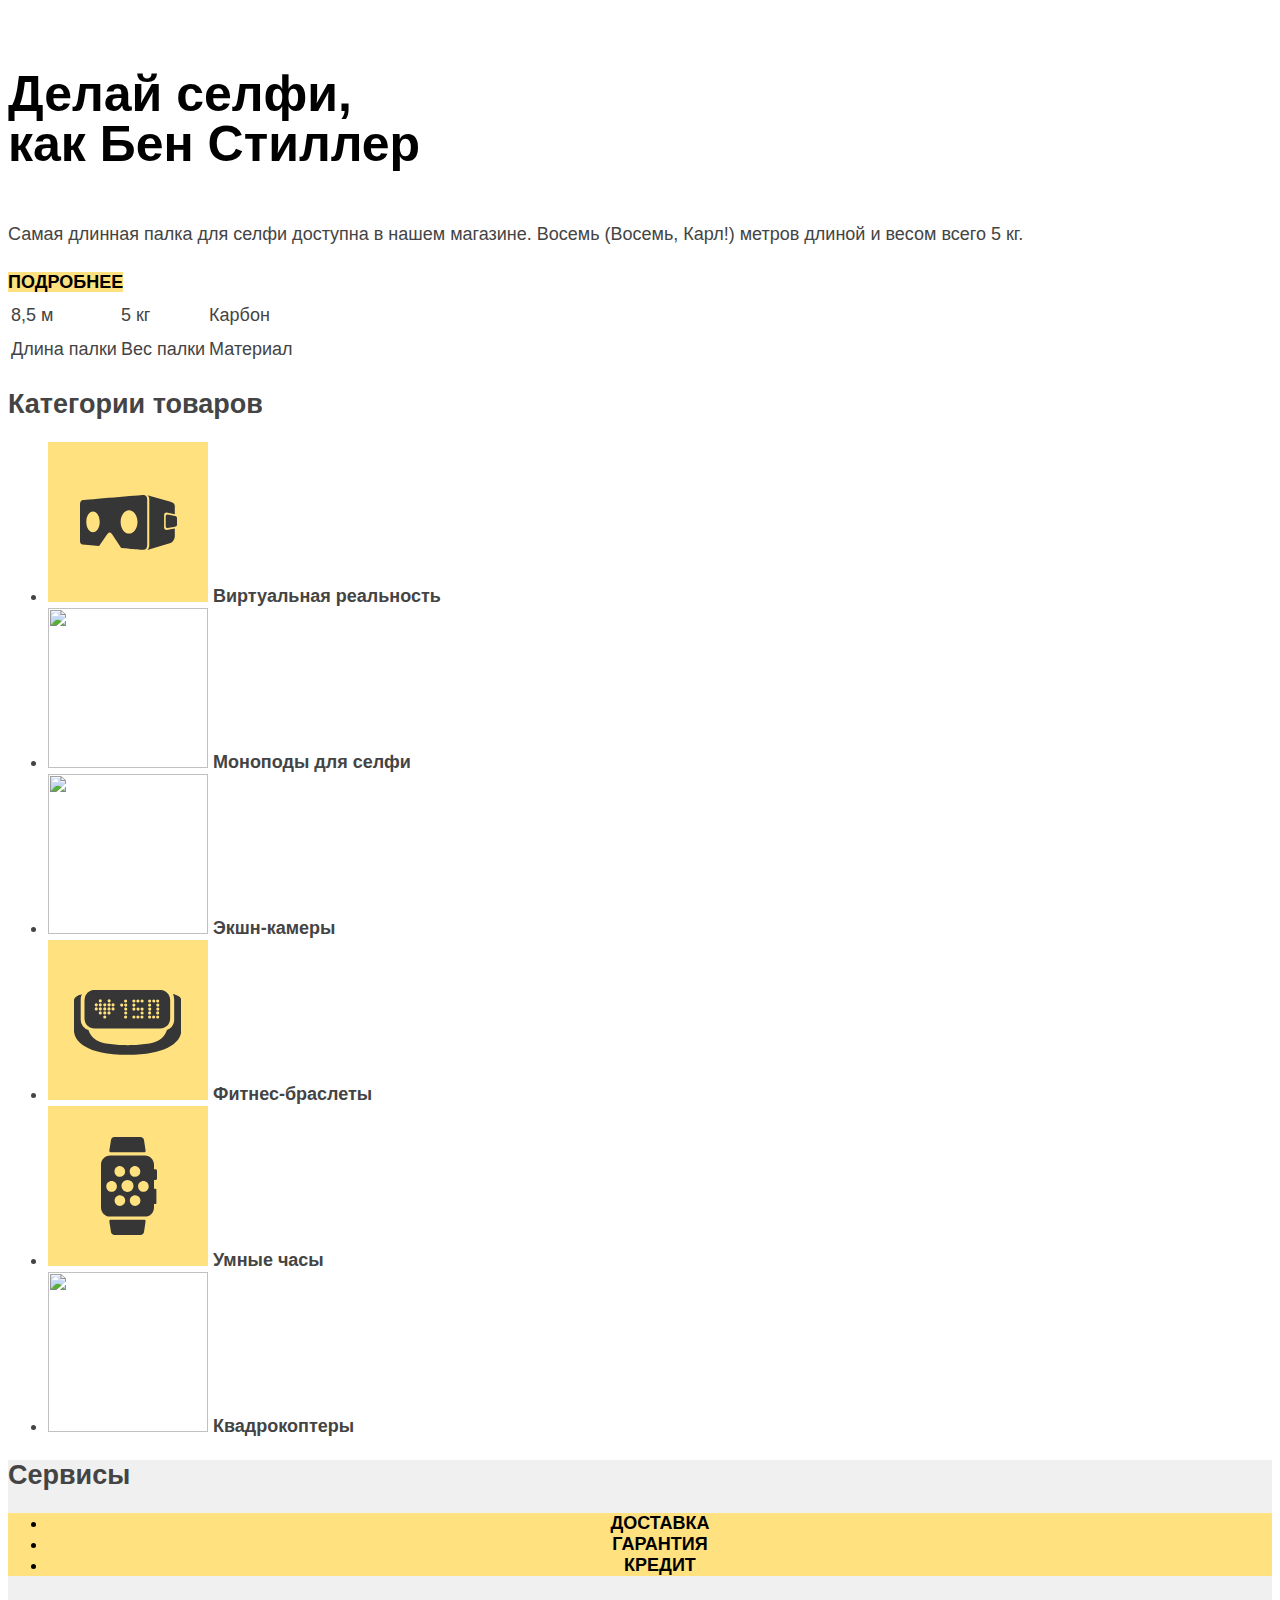
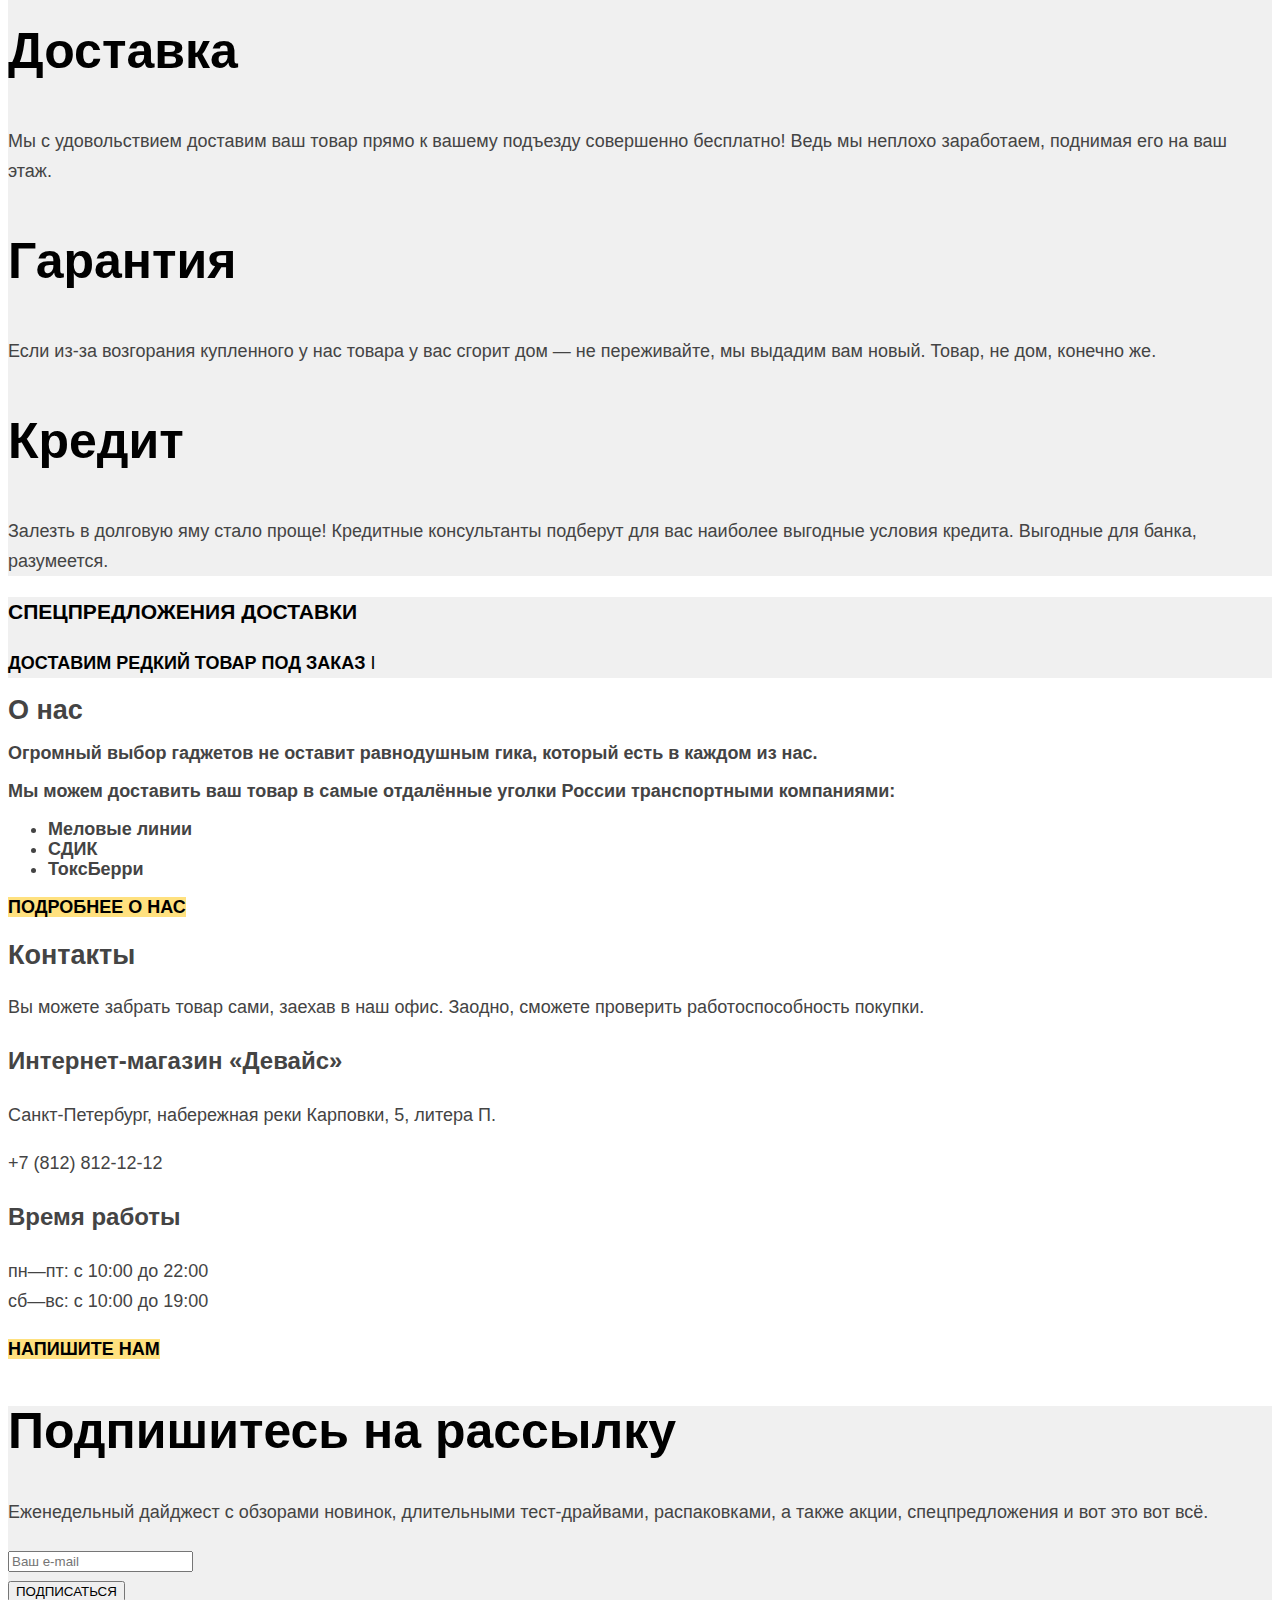
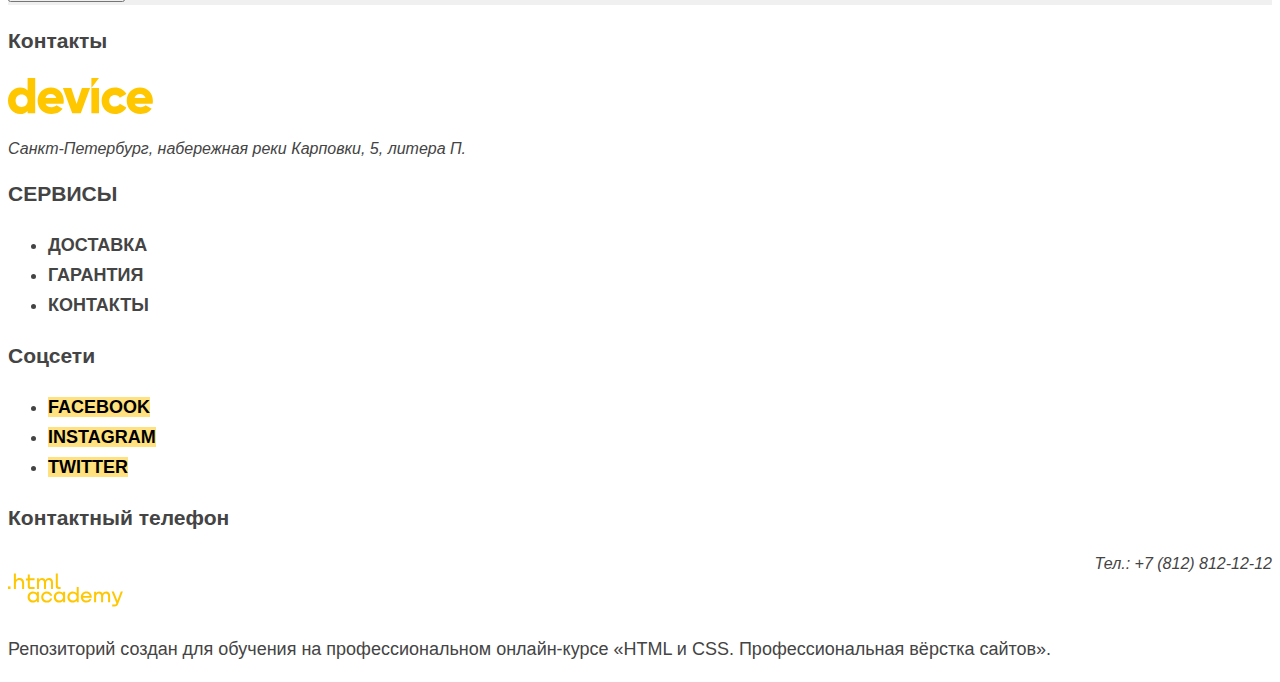
==== commit 42f56c7e: "Исправления" ====
--- a/index.html
+++ b/index.html
@@ -1,351 +1,346 @@
 
 
-            <!DOCTYPE html>
-            <html lang="ru">
-              <head>
-                <meta charset="utf-8">
-                <title>HTML Academy: Девайс</title>
-                <link rel="stylesheet" href="styles/styles.css">
-              </head>
+<!DOCTYPE html>
+<html lang="ru">
+  <head>
+    <meta charset="utf-8">
+    <title>HTML Academy: Девайс</title>
+    <link rel="stylesheet" href="styles/styles.css">
+  </head>
+              
+  <body class="index-body">
+
+    <!-- Шапка -->
+    <header class="page-header">
+
+      <!--Главный заголовок -->
+      <h1 class="visually-hidden">Интернет-магазин Device</h1>
+      <img class="main-logo" src="images/logo-header.svg" width="145" height="36" alt="Логотип Device">
+    
+      <!--Навигация -->
+      <nav class="navigation">
+
+        <!--Поиск -->
+        <div class="nav-search">
+          <form class="nav-search-form" action="#" method="post">
+            <label class="visually-hidden" for="top-search-form">Поиск по сайту</label>
+            <input class="field" placeholder="Поиск по сайту" type="search" name="top-search-form" id="top-search-form" required>
+          </form>
+        </div>
+
+        <!--Навигация для пользователя -->
+        <ul class="user-nav">
+          <li class="user-nav-item">
+            <a class="user-nav-link" href="#">
+              <span class="user-nav-enter">Войти</span>
+            </a>
+          </li>
+          <li class="user-nav-item">
+            <a class="user-nav-link" href="#">
+              <span class="user-nav-compare">Сравнить</span>
+            </a>
+          </li>
+          <li class="user-nav-item">
+            <a class="user-nav-link" href="#">
+              <span class="user-nav-basket">Корзина</span>
+            </a>
+          </li>
+      </ul>
+
+      <!--Навигация меню-->       
+      <ul class="menu-nav">
+        <li class="menu-nav-item">
+          <a class="menu-nav-link" href="catalog-1.html">Каталог товаров</a>
+        </li>
+        <li class="menu-nav-item">
+          <a class="menu-nav-link" href="delivery.html">Доставка</a>
+        </li>
+        <li class="menu-nav-item">
+          <a class="menu-nav-link" href="guarantee.html">Гарантия</a>
+        </li>
+        <li class="menu-nav-item">
+          <a class="menu-nav-link" href="contacts.html">Контакты</a>
+        </li>
+      </ul>
+
+
+      <!--Навигация скрытый каталог-->
+      <section class="nav-catalog">
+        <h2 class="virtually-hidden">Каталог товаров</h2>
+        <ul class="catalog-list">
+          <li class="catalog-item">
+            <a href="#">
+                              <span class="catalog-name">Виртуальная реальность</span>
+            </a>
+          </li>
+          <li class="catalog-item">
+            <a href="#">
+              <span class="catalog-name">Моноподы для селфи</span>
+            </a>
+          </li>
+          <li class="catalog-item">
+            <a href="#">
+              <span class="catalog-name">Экшн-камеры</span>
+            </a>
+          </li>
+          <li class="catalog-item">
+            <a href="#">
+              <span class="catalog-name">Фитнес-браслеты</span>
+            </a>
+          </li>
+          <li class="catalog-item">
+            <a href="#">
+              <span class="catalog-name">Умные часы</span>
+            </a>
+          </li>
+          <li class="catalog-item">
+                            <a href="#">
+                              <span class="catalog-name">Квадрокоптеры</span>
+                            </a>
+          </li>
+        </ul>
+      </section>
+
+      </nav>
+    </header>
+              
+    <main class="main-index">
+
+      <!--Слайдеры-->
+      <section class="sliders">
+        <h2 class="virtually-hidden">Лучшие товары</h2>
+        <div class="slider-main-first"> 
+          <h3 class="virtually-hidden">Мощный квадрокоптер</h3> 
+          <img class="product-slider-main" src="images/kvadrokopter-big.png" width="560" height="560" alt="Мощный квадрокоптер">
+          <span class="number-slider-main">01</span>
+          <p class="title">Порхает как бабочка,<br>жалит как пчела!</p>
+          <p class="text-main">Этот обычный, на первый взгляд, квадрокоптер оснащен мощным лазером, замаскированным под стандартную камеру.</p>
+          <a class="button" href="#">Подробнее</a>
+          <table class="table-slider-main">
+            <tr class="1row-slider-main">
+              <td>800 м</td>
+              <td>800 м</td>
+            </tr>
+            <tr class="2row-slider-main">
+              <td>Дальность полета</td>
+              <td>Радиус поражения</td>
+            </tr>
+          </table>
+        </div> 
+
+        <div class="slider-main-second">
+          <h3 class="virtually-hidden">Фитнес-браслеты</h3> 
+          <img class="product-slider-main" src="images/fitnes-braslet-slider.png" width="560" height="560" alt="Фитнес-браслеты">
+          <span class="number-slider-main">02</span>
+          <p class="title">Худеем<br>правильно!</p>
+          <p class="text-main">Мотивирующие фитнес-браслеты помогут найти в себе силы не пропускать занятия и соблюдать диету.</p>
+          <a class="button" href="#">Подробнее</a>
+          <table class="table-slider-main">
+            <tr class="1row-slider-main">
+              <td>48 часов</td>
+            </tr>
+            <tr class="2row-slider-main">
+              <td>Без подзарядки</td>
+            </tr>
+          </table>
+        </div>
+                      
+        <div class="slider-main-third">
+          <h3 class="virtually-hidden">Селфи-палки</h3> 
+          <img class="product-slider-main" src="images/selfi-sticks-slider.png" width="560" height="560" alt="Селфи-палки">
+          <span class="number-slider-main">03</span>
+          <p class="title">Делай селфи,<br>как Бен Стиллер</p>
+          <p class="text-main">Самая длинная палка для селфи доступна в нашем магазине. Восемь (Восемь, Карл!) метров длиной и весом всего 5 кг.</p>
+          <a class="button" href="#">Подробнее</a>
+          <table class="table-slider-main">
+            <tr class="1row-slider-main">
+              <td>8,5 м</td>
+              <td>5 кг</td>
+              <td>Карбон</td>
+            </tr>
+            <tr class="2row-slider-main">
+              <td>Длина палки</td>
+              <td>Вес палки</td>
+              <td>Материал</td>
+            </tr>
+          </table>
+        </div>
+      </section>                    
+                    
+      <!--Категории каталога (квадраты)-->
+      <section class="categories">
+        <h2 class="virtually-hidden">Категории товаров</h2>
+        <ul class="categories-list">
+          <li class="categories-item">
+            <a href="#">
+              <img src="images/virtual-reality.svg" width="160" height="160">
+              <span class="categories-name">Виртуальная реальность</span>
+            </a>
+          </li>
+          <li class="categories-item">
+            <a href="#">
+              <img src="images/monopods.svg" width="160" height="160">
+              <span class="categories-name">Моноподы для селфи</span>
+            </a>
+          </li>
+          <li class="categories-item">
+            <a href="#">
+              <img src="images/ekshn-camera.svg" width="160" height="160">
+              <span class="categories-name">Экшн-камеры</span>
+            </a>
+          </li>
+          <li class="categories-item">
+            <a href="#">
+              <img src="images/fites-braslets.svg" width="160" height="160">
+              <span class="categories-name">Фитнес-браслеты</span>
+            </a>
+          </li>
+          <li class="categories-item">
+            <a href="#">
+              <img src="images/clever-watch.svg" width="160" height="160">
+              <span class="categories-name">Умные часы</span>
+            </a>
+          </li>
+          <li class="categories-item">
+            <a href="#">
+              <img src="images/kvadrokopters.svg" width="160" height="160">
+              <span class="categories-name">Квадрокоптеры</span>
+            </a>
+          </li>
+        </ul>
+      </section>
+
+      <!--Сервисы-->
+      <section class="services">
+        <h2 class="virtually-hidden">Сервисы</h2>
+        <ul class="services-list">
+                        <li class="services-delivery">ДОСТАВКА</li>
+                        <li class="services-quarantee">ГАРАНТИЯ</li>
+                        <li class="services-credit">КРЕДИТ</li>
+        </ul>
+        <div class="delivery-description">
+          <h3 class="title">Доставка</h3>
+          <p class="text-main">Мы с удовольствием доставим ваш товар прямо
+                        к вашему подъезду совершенно бесплатно! Ведь
+                        мы неплохо заработаем, поднимая его на ваш этаж.</p>
+        </div> 
+        <div class="quarantee-description">
+          <h3 class="title">Гарантия</h3>
+          <p class="text-main">Если из-за возгорания купленного у нас товара у вас
+                          сгорит дом — не переживайте, мы выдадим вам новый.
+                          Товар, не дом, конечно же.</p>
+        </div> 
+        <div class="credit-description">
+          <h3 class="title">Кредит</h3>
+          <p class="text-main">Залезть в долговую яму стало проще! Кредитные
+                            консультанты подберут для вас наиболее выгодные условия кредита.
+                            Выгодные для банка, разумеется.</p>
+        </div> 
+      </section>
+
+      <!--Баннер-->
+      <section class="delivery-banner">
+        <h3 class="virtually-hidden">Спецпредложения доставки</h3>
+        <b class="delivery-banner-text">Доставим редкий товар под заказ</b>
+        <a href="#" class="delivery-info">i</a>
+      </section>
+              
+      <!--Блоки о нас и контакты-->
+      <section class="about-us">
+        <h2 class="about-us-title">О нас</h2>
+        <p class="text-main">Огромный выбор гаджетов не оставит равнодушным гика, который есть в каждом из нас.</p>
+        <p class="text-main">Мы можем доставить ваш товар в самые отдалённые уголки России транспортными компаниями:</p>
+        <ul class="about-us-list">
+          <li>Меловые линии</li>
+          <li>СДИК</li>
+          <li>ТоксБерри</li>
+        </ul>
+        <a class="button" href="#">Подробнее о нас</a>
+      </section>
+              
+      <section class="contacts">
+        <h2 class="contacts-title">Контакты</h2>
+        <p class="text-main">Вы можете забрать товар сами, заехав в наш офис. 
+                        Заодно, сможете проверить работоспособность покупки. </p>
+        <h3 class="contacts-title-small">Интернет-магазин «Девайс»</h3>
+        <p class="text-main">Санкт-Петербург, набережная реки Карповки, 5, литера П. </p>
+        <a class="text-main" href="+78128121212">+7 (812) 812-12-12</a>
+        <h3 class="contacts-title-small">Время работы</h3>
+        <p class="text-main">пн—пт: с 10:00 до 22:00<br>сб—вс: с 10:00 до 19:00</p>
+        <a class="button" href="#">Напишите нам</a>
+      </section>
+
+      <!--Подписка-->       
+      <section class="subscribe">
+        <h2 class="title">Подпишитесь на рассылку</h2>
+        <p class="text-main">Еженедельный дайджест с обзорами новинок,
+        длительными тест-драйвами, распаковками, а также акции, спецпредложения и вот это вот всё.</p>
+        <form class="subscribe-form" action="#" method="post">
+          <input name="subscribe-form" type="email" placeholder="Ваш e-mail">
+        </form>
+        <button class="subscribe-button" type="submit">Подписаться</button>
+      </section>
+    </main>
+
+    <!--Футер-->
+    <footer class="page footer">
+      <section class="footer-contacts">
+                    <h3 class="visually-hidden">Контакты</h3>
+                    <img class="footer-contacts-logo" src="images/logo-footer.svg" alt="Логотип Device»">
+                    <address class="footer-contacts-address">
+                      <p class="about-text">Санкт-Петербург, набережная
+                        реки Карповки, 5, литера П.</p>
+                    </address>
+      </section>
+              
+      <section class="footer-services">
+        <h3 class="visually-hidden">Сервисы</h3>
+        <ul class="footer-services-list">
+          <li class="footer-services-item">
+            <a href="#">доставка</a>
+          </li>
+          <li class="footer-services-item">
+            <a href="#">гарантия</a>
+          </li>
+          <li class="footer-services-item">
+            <a href="#">контакты</a>
+          </li>
+        </ul>
+      </section>
+              
+      <section class="footer-social">
+        <h3 class="visually-hidden">Соцсети</h3>
+        <ul class="footer-social-list">
+          <li class="footer-social-item">
+            <a class="button" href="#">
+              <span class="visually-hidden">Facebook</span>
+            </a>
+          </li>
+          <li class="footer-social-item">
+            <a class="button" href="#">
+              <span class="visually-hidden">Instagram</span>
+            </a>
+          </li>
+          <li class="footer-social-item">
+            <a class="button" href="#">
+              <span class="visually-hidden">Twitter</span>
+            </a>
+          </li>
+        </ul>
+      </section>
+              
+      <section class="footer-phone">
+        <h3 class="visually-hidden">Контактный телефон</h3>
+        <address class="footer-contacts-phone">
+          <a href="tel:+78128121212">Тел.: +7 (812) 812-12-12</a>
+        </address>
+        <a class="htmlacademy-link" href="https://htmlacademy.ru/"><img src="images/logo-html.svg" width="115" height="34" alt="htmlacademy link"></a>
+      </section>
+    </footer>
+              
+              
+    <p>Репозиторий создан для обучения на профессиональном онлайн‑курсе «<a href="https://htmlacademy.ru/intensive/htmlcss">HTML и CSS. Профессиональная вёрстка сайтов</a>».</p>
+              
+  </body>
+</html>
             
-              <body class="index-body">
-
-                <!-- Шапка -->
-                <header class="page-header">
-
-                  <!--Главный заголовок -->
-                  <h1 class="visually-hidden">Интернет-магазин Device</h1>
-                  <img class="main-logo" src="Logo-header.svg" width="145" height="36" alt="Логотип Device">
-   
-                  <!--Навигация -->
-                    <nav class="navigation">
-
-                      <!--Поиск -->
-                    <section class="nav-search">
-                      <form class="nav-search-form" action="#" method="post">
-                        <label class="visually-hidden" for="top-search-form">Поиск по сайту</label>
-                        <input class="field" placeholder="Поиск по сайту" type="search" name="top-search-form" id="top-search-form" required>
-                    </section>  
-
-                     <!--Навигация для пользователя -->
-                    <ul class="user-nav">
-                      <li class="user-nav-item">
-                        <a class="user-nav-link" href="#">
-                          <span class="user-nav-enter">
-                          Войти
-                          </span>
-                        </a>
-                      </li>
-                      <li class="user-nav-item">
-                        <a class="user-nav-link" href="#">
-                          <span class="user-nav-compare">
-                          Сравнить
-                          </span>
-                        </a>
-                      </li>
-                      <li class="user-nav-item">
-                        <a class="user-nav-link" href="#">
-                          <span class="user-nav-basket">
-                            Корзина
-                          </span>
-                        </a>
-                      </li>
-                    </ul>
-
-                    <!--Навигация меню-->       
-                    <ul class="menu-nav">
-                      <li class="menu-nav-item">
-                        <a class="menu-nav-link" href="catalog.html">Каталог товаров</a>
-                      </li>
-                      <li class="menu-nav-item">
-                        <a class="menu-nav-link" href="delivery.html">Доставка</a>
-                      </li>
-                      <li class="menu-nav-item">
-                        <a class="menu-nav-link" href="guarantee.html">Гарантия</a>
-                      </li>
-                      <li class="menu-nav-item">
-                        <a class="menu-nav-link" href="contacts.html">Контакты</a>
-                      </li>
-                    </ul>
-
-                    <!--Навигация скрытый каталог-->
-                    <section class="nav-catalog">
-                      <h2 class="virtually-hidden">Каталог товаров</h2>
-                      <ul class="catalog-list">
-                        <li class="catalog-item">
-                          <a href="#">
-                            <img src="#">
-                            <span class="catalog-name">Виртуальная реальность</span>
-                          </a>
-                        </li>
-                        <li class="catalog-item">
-                          <a href="#">
-                            <span class="catalog-name">Моноподы для селфи</span>
-                          </a>
-                        </li>
-                        <li class="catalog-item">
-                          <a href="#">
-                            <span class="catalog-name">Экшн-камеры</span>
-                          </a>
-                        </li>
-                        <li class="catalog-item">
-                          <a href="#">
-                            <span class="catalog-name">Фитнес-браслеты</span>
-                          </a>
-                        </li>
-                        <li class="catalog-item">
-                          <a href="#">
-                            <span class="catalog-name">Умные часы</span>
-                          </a>
-                        </li>
-                        <li class="catalog-item">
-                          <a href="#">
-                            <span class="catalog-name">Квадрокоптеры</span>
-                          </a>
-                        </li>
-                      </ul>
-                    </section>
-
-                  </nav>
-                </header>
-            
-                <main class="main-index">
-
-                  <!--Слайдеры-->
-                  <section class="slider-main-first">
-                   <h2 class="virtually-hidden">Мощный квадрокоптер</h2> 
-                   <img class="product-slider-main" src="kvadrokopter-big.png" width="560" height="560">
-                    <span class="number-slider-main">01</span>
-                    <p class="title">Порхает как бабочка,<br>
-                      жалит как пчела!</p>
-                    < class="text-main">Этот обычный, на первый взгляд, квадрокоптер оснащен мощным лазером, замаскированным под стандартную камеру.</p>
-                    <a class="button" href="#">Подробнее</a>
-                    <table class="table-slider-main">
-                      <tr class="1row-slider-main">
-                        <td>800 м</td>
-                        <td>800 м</td>
-                      </tr>
-                      <tr class="2row-slider-main">
-                        <td>Дальность полета</td>
-                        <td>Радиус поражения</td>
-                      </tr>
-                    </table>
-                  </section>
-
-                    <section class="slider-main-second">
-                     <h2 class="virtually-hidden">Фитнес-браслеты</h2> 
-                     <img class="product-slider-main" src="fitnes-braslet-slider.png" width="560" height="560">
-                      <span class="number-slider-main">02</span>
-                      <p class="title">Худеем<br>
-                        правильно!</p>
-                      <p class="text-main">Мотивирующие фитнес-браслеты помогут найти в себе силы не пропускать занятия и соблюдать диету.</p>
-                      <a class="button" href="#">Подробнее</a>
-                      <table class="table-slider-main">
-                        <tr class="1row-slider-main">
-                          <td>48 часов</td>
-                        </tr>
-                        <tr class="2row-slider-main">
-                          <td>Без подзарядки</td>
-                        </tr>
-                      </table>
-                    </section>
-                    
-                      <section class="slider-main-third">
-                       <h2 class="virtually-hidden">Селфи-палки</h2> 
-                       <img class="product-slider-main" src="selfi-sticks-slider.png" width="560" height="560">
-                        <span class="number-slider-main">03</span>
-                        <p class="title">Делай селфи,<br>
-                          как Бен Стиллер</p>
-                        <p class="text-main">Самая длинная палка для селфи доступна в нашем магазине. Восемь (Восемь, Карл!) метров длиной и весом всего 5 кг.
-                        </p>
-                        <a class="button" href="#">Подробнее</a>
-                        <table class="table-slider-main">
-                          <tr class="1row-slider-main">
-                            <td>8,5 м</td>
-                            <td>5 кг</td>
-                            <td>Карбон</td>
-                          </tr>
-                          <tr class="2row-slider-main">
-                            <td>Длина палки</td>
-                            <td>Вес палки</td>
-                            <td>Материал</td>
-                          </tr>
-                        </table>
-                      </section>                    
-                  
-                  <!--Категории каталога (квадраты)-->
-                  <section class="categories">
-                    <h2 class="virtually-hidden">Категории товаров</h2>
-                    <ul class="categories-list">
-                      <li class="categories-item">
-                        <a href="#">
-                          <img src="virtual-reality.svg" width="160" height="160">
-                          <span class="categories-name">Виртуальная реальность</span>
-                        </a>
-                      </li>
-                      <li class="categories-item">
-                        <a href="#">
-                          <img src="Monopods.svg" width="160" height="160">
-                          <span class="categories-name">Моноподы для селфи</span>
-                        </a>
-                      </li>
-                      <li class="categories-item">
-                        <a href="#">
-                          <img src="Ekshn-camera.svg" width="160" height="160">
-                          <span class="categories-name">Экшн-камеры</span>
-                        </a>
-                      </li>
-                      <li class="categories-item">
-                        <a href="#">
-                          <img src="fites-braslets.svg" width="160" height="160">
-                          <span class="categories-name">Фитнес-браслеты</span>
-                        </a>
-                      </li>
-                      <li class="categories-item">
-                        <a href="#">
-                          <img src="clever-watch.svg" width="160" height="160">
-                          <span class="categories-name">Умные часы</span>
-                        </a>
-                      </li>
-                      <li class="categories-item">
-                        <a href="#">
-                          <img src="Kvadrokopters.svg" width="160" height="160">
-                          <span class="categories-name">Квадрокоптеры</span>
-                        </a>
-                      </li>
-                    </ul>
-                  </section>
-
-                 <!--Сервисы-->
-                  <section class="services">
-                    <h2 class="virtually-hidden">Сервисы</h2>
-                    <ul class="services-list">
-                      <li class="services-delivery">ДОСТАВКА</li>
-                      <li class="services-quarantee">ГАРАНТИЯ</li>
-                      <li class="services-credit">КРЕДИТ</li>
-                    </ul>
-                    <div class="delivery-description">
-                    <h3 class="title">Доставка</h3>
-                    <p class="text-main">Мы с удовольствием доставим ваш товар прямо
-                      к вашему подъезду совершенно бесплатно! Ведь
-                      мы неплохо заработаем, поднимая его на ваш этаж.</p>
-                    </div> 
-                    <div class="quarantee-description">
-                      <h3 class="title">Гарантия</h3>
-                      <p class="text-main">Если из-за возгорания купленного у нас товара у вас
-                        сгорит дом — не переживайте, мы выдадим вам новый.
-                        Товар, не дом, конечно же.</p>
-                      </div> 
-                      <div class="credit-description">
-                        <h3 class="title">Кредит</h3>
-                        <p class="text-main">Залезть в долговую яму стало проще! Кредитные
-                          консультанты подберут для вас наиболее выгодные условия кредита.
-                          Выгодные для банка, разумеется.</p>
-                        </div> 
-                  </section>
-
-                  <!--Баннер-->
-                  <section class="delivery-banner">
-                    <b class="delivery-banner-text">Доставим редкий товар под заказ</b>
-                  </section>
-            
-                  <!--Блоки о нас и контакты-->
-                  <section class="about-us">
-                    <h2 class="about-us-title">О нас</h2>
-                    <p class="text-main">Огромный выбор гаджетов не оставит равнодушным гика, который есть в каждом из нас.</p>
-                    <p class="text-main">Мы можем доставить ваш товар в самые отдалённые уголки России транспортными компаниями:</p>
-                    <ul class="about-us-list">
-                      <li>Меловые линии</li>
-                      <li>СДИК</li>
-                      <li>ТоксБерри</li>
-                    </ul>
-                    <a class="button" href="#">Подробнее о нас</a>
-                  </section>
-            
-                  <section class="contacts">
-                    <h2 class="contacts-title">Контакты</h2>
-                    <p class="text-main">Вы можете забрать товар сами, заехав в наш офис. 
-                      Заодно, сможете проверить работоспособность покупки. </p>
-                    <h3 class="contacts-title-small">Интернет-магазин «Девайс»</h3>
-                    <p class="text-main">Санкт-Петербург, набережная реки Карповки, 5, литера П. </p>
-                    <a class="text-main" href="+78128121212">+7 (812) 812-12-12</a>
-                    <h3 class="contacts-title-small">Время работы</h3>
-                    <p class="text-main">пн—пт: с 10:00 до 22:00<br>
-                      сб—вс: с 10:00 до 19:00</p>
-                    <a class="button" href="#">Напишите нам</a>
-                  </section>
-
-                  <!--Подписка-->       
-                  <section class="subscribe">
-                    <h2 class="title">Подпишитесь на рассылку</h2>
-                    <p class="text-main">Еженедельный дайджест с обзорами новинок,
-                      длительными тест-драйвами, распаковками, а также акции, спецпредложения и вот это вот всё.</p>
-                    <form class="subscribe-form" action="#" method="post">
-                      <input name="subscribe-form" type="email" placeholder="Ваш e-mail">
-                      <button class="subscribe-button" type="submit">
-                        Подписаться
-                      </button>
-                    </form>
-                  </section>
-                </main>
-
-              <!--Футер-->
-              <footer class="page footer">
-                <section class="footer-contacts">
-                  <h2 class="visually-hidden">Контакты</h2>
-                  <img class="footer-contacts-logo" src="logo-footer.svg" alt="Логотип Device»">
-                  <address class="footer-contacts-address">
-                    <p class="about-text">Санкт-Петербург, набережная
-                      реки Карповки, 5, литера П.</p>
-                  </address>
-                </section>
-            
-                <section class="footer-services">
-                  <ul class="footer-services-list">
-                    <li class="footer-services-item">
-                      <a href>доставка</a>
-                    </li>
-                    <li class="footer-services-item">
-                      <a href>гарантия</a>
-                    </li>
-                    <li class="footer-services-item">
-                      <a href>контакты</a>
-                    </li>
-                  </ul>
-                </section>
-            
-                <section class="footer-social">
-                  <h2 class="visually-hidden">Соцсети</h2>
-                  <ul class="footer-social-list">
-                    <li class="footer-social-item">
-                      <a class="button" href="#">
-                        <span class="visually-hidden">Facebook</span>
-                      </a>
-                    </li>
-                    <li class="footer-social-item">
-                      <a class="button" href="#">
-                        <span class="visually-hidden">Instagram</span>
-                      </a>
-                    </li>
-                    <li class="footer-social-item">
-                      <a class="button" href="#">
-                        <span class="visually-hidden">Twitter</span>
-                      </a>
-                    </li>
-                  </ul>
-                </section>
-            
-                <section class="footer-phone">
-                  <address class="footer-contacts-phone">
-                    <a href="tel:+78128121212">Тел.: +7 (812) 812-12-12</a>
-                  </address>
-                  <a class="htmlacademy-link" href="https://htmlacademy.ru/"><img src="logo-html.svg" width="115" height="34" alt="htmlacademy link"></a></p>
-                </section>
-              </footer>
-            
-            
-              <p>Репозиторий создан для обучения на профессиональном онлайн‑курсе «<a href="https://htmlacademy.ru/intensive/htmlcss">HTML и CSS. Профессиональная вёрстка сайтов</a>».</p>
-            
-              </body>
-            </html>
-            
--- a/styles/styles.css
+++ b/styles/styles.css
@@ -1,277 +1,278 @@
 @font-face {
-    font-family: "Rubik";
-    font-style: normal;
-    font-weight: 400;
-    src: url("fonts/rubik/rubik-400.woff2") format("woff2");
-    font-display: swap;
-  }
-  
-  @font-face {
-    font-family: "Rubik";
-    font-style: normal;
-    font-weight: 700;
-    src: url("fonts/rubik/rubik-700.woff2") format("woff2");
-    font-display: swap;
-  }
-  
-  @font-face {
-    font-family: "Rubik";
-    font-style: italic;
-    font-weight: 800;
-    src: url("fonts/rubik/rubik-800.woff2") format("woff2");
-  }
-  
-  @font-face {
-    font-family: "Raleway";
-    font-style: italic;
-    font-weight: 800;
-    src: url("fonts/raleway/raleway-800.woff2") format("woff2");
-    font-display: swap;
-  }
+  font-family: "Rubik";
+  font-style: normal;
+  font-weight: 400;
+  src: url("fonts/rubik/rubik-400.woff2") format("woff2");
+  font-display: swap;
+}
+  
+@font-face {
+  font-family: "Rubik";
+  font-style: normal;
+  font-weight: 700;
+  src: url("fonts/rubik/rubik-700.woff2") format("woff2");
+  font-display: swap;
+}
+  
+@font-face {
+  font-family: "Rubik";
+  font-style: italic;
+  font-weight: 800;
+  src: url("fonts/rubik/rubik-800.woff2") format("woff2");
+}
+  
+@font-face {
+  font-family: "Raleway";
+  font-style: italic;
+  font-weight: 800;
+  src: url("fonts/raleway/raleway-800.woff2") format("woff2");
+  font-display: swap;
+}
  
- /*общие*/ 
+/*общие*/ 
 a {
-    color: inherit;
-    text-decoration: none;
-}
-
-  .index-body {
-    font-family: "Rubik", sans-serif;
-    font-size: 18px;
-    line-height: 30px;
-    font-weight: 400;
-    text-align: left;
-    color: #444444;
-    background-color: inherit;
-  }
+  color: inherit;
+  text-decoration: none;
+}
+
+.index-body {
+  font-family: "Rubik", sans-serif;
+  font-size: 18px;
+  line-height: 30px;
+  font-weight: 400;
+  text-align: left;
+  color: #444444;
+  background-color: inherit;
+}
    
-  .title {
-    font-family: Raleway, sans-serif;
-    font-size: 50px;
-    line-height: 50px;
-    font-weight: 800;
-    color: #000000;
-    background-color: transparent;
-  }
-
-  .button {
-    font-family: Raleway, sans-serif;
-    font-size: 18px;
-    line-height: 21px;
-    font-weight: 800;
-    text-align: center;
-    color: #000000;
-    background-color: #FFE17F;
-    letter-spacing: 20%;
-    text-transform: uppercase;
-  }
-  
-  /*шапка*/
-  .page-header {
-    color: #000000;
-    background: #FFE17F;
-  }
-  
-  .nav-search {
-    color: rgba(0, 0, 0, 0,7);
-    font-size: 16px;
-  }
-
-  .user-nav {
-    color: #000000;
-    font-size: 16px;
-    text-align: left;
-  }
-
-  .menu-nav {
-    font-family: Raleway, sans-serif;
-    color: #000000;
-    font-size: 16px;
-    text-align: left;
-    text-transform: uppercase;
-    letter-spacing: 20%;
-  }
-
-  /*Навигация скрытый каталог*/
-  .nav-catalog {
-    font-size: 16px;
-    line-height: 18px;
-  }
-
-  /*слайдер*/
-
-  .table-slider-main {
-    background-color: #ffffff;
-  }
-
-  .1row-slider-main {
-    font-size: 36px;
-    color: #000000;
-  }
-
-  .number-slider-main {
-    font-size: 180px;
-    font-weight: 800;
-    color: #ffffff;
-    background-color: transparent;
-  }
-
-  /*Категории каталога (квадраты)*/
-  .categories-list {
-    font-family: Raleway, sans-serif;
-    font-size: 18px;
-    line-height: 24px;
-    font-weight: 800;
-    background-color: #ffffff;
-  }
-
-  /*сервисы*/
-  .services {
-    background-color: #F0F0F0;
-  }
-
-  .services-list {
-    font-family: Raleway, sans-serif;
-    line-height: 21px;
-    font-weight: 800;
-    text-align: center;
-    color: #000000;
-    background-color: #FFE17F;
-    letter-spacing: 20%;
-    text-transform: uppercase;
-  }
-
-  /*Баннер*/
-  .delivery-banner {
-    background-color: #F0F0F0;
-    color:#000000;
-    font-family: Raleway, sans-serif;
-    letter-spacing: 20%;
-    text-transform: uppercase;
-  }
-
-  /*Блоки о нас и контакты*/
-  .about-us {
-    background-color: #ffffff;
-    list-style: #FFE17F;
-    font-weight: 700;
-    line-height: 20px;
-  }
-
-  .contacts-title-small {
-    font-size: 24px;
-    font-weight: 700;
-  }
-
-  /*Подписка*/      
-  .subscribe {
-    background-color: #F0F0F0;
-  }
-
-  .subscribe-form {
-    color: rgba(0, 0, 0, 0,5);
-  }
-
-  .subscribe-button {
-    font-family: Raleway, sans-serif;
-    text-align: center;
-    text-transform: uppercase;
-    letter-spacing: 20%;
-  }
-
-  /*Футер*/
-  .page footer{
-    color: #ffffff;
-    background-color: #444444;
-  }
-
-  .footer-contacts-address {
-    font-size: 16px;
-    line-height: 19px;
-  }
-
-  .footer-services {
-    font-family: Raleway, sans-serif;
-    font-weight: 800;
-    letter-spacing: 20%;
-    text-transform: uppercase;
-  }
-
-  .footer-contacts-phone {
-    font-size: 16px;
-    line-height: 19px;
-    text-align: right;
-  }
-
-  /*Каталог*/
-  /*Хлебные крошки*/
-  .breadcrumbs {
-    font-size: 16px;
-    color: #000000;
-  }
-
-  .filter-label-big {
-    font-size: 16px;
-    color: #000000;
-    letter-spacing: 20%;
-    text-transform: uppercase;
-    background-color: #DCDCDC;
-  }
-
-  .catalog-filter-group {
-    background-color: EBEBEB;
-  }
-
-  .catalog-filter-title {
-    color: #000000;
-    letter-spacing: -2%;
-    text-transform: uppercase;
-  }
-
-  .sorting-label {
-    font-size: 16px;
-    color: #000000;
-    letter-spacing: 20%;
-    text-transform: uppercase;
-    background-color: #EBEBEB;
-  }
-
-  .control-label {
-    font-size: 16px;
-    color: #000000;
-  }
-
-  .select-control {
-    font-size: 16px;
-    color: #000000;
-  }
-
-  .product-card-title {
-    line-height: 24px;
-    font-weight: 700;
-    color: #000000;
-    letter-spacing: -2%;
-  }
-
-  .button-show-more {
-    font-family: Raleway, sans-serif;
-    font-weight: 800;
-    font-size: 16px;
-    letter-spacing: 20%;
-    text-align: center;
-  }
-
-  .pagination {
-    background-color: #EBEBEB;
-  }
-  .pagination-back-forward {
-    font-family: Raleway, sans-serif;
-    font-weight: 800;
-    font-size: 16px;
-    letter-spacing: 20%;
-  }
-
-  .pagination-item {
-    font-size: 16px;
-    color: rgba(68, 68, 68, 0,3);
-  }+.title {
+  font-family: Raleway, sans-serif;
+  font-size: 50px;
+  line-height: 50px;
+  font-weight: 800;
+  color: #000000;
+  background-color: transparent;
+}
+
+.button {
+  font-family: Raleway, sans-serif;
+  font-size: 18px;
+  line-height: 21px;
+  font-weight: 800;
+  text-align: center;
+  color: #000000;
+  background-color: #FFE17F;
+  letter-spacing: 20%;
+  text-transform: uppercase;
+}
+  
+/*шапка*/
+.page-header {
+  color: #000000;
+  background: #FFE17F;
+}
+  
+.nav-search {
+  color: rgba(0, 0, 0, 0,7);
+  font-size: 16px;
+}
+
+.user-nav {
+  color: #000000;
+  font-size: 16px;
+  text-align: left;
+}
+
+.menu-nav {
+  font-family: Raleway, sans-serif;
+  color: #000000;
+  font-size: 16px;
+  text-align: left;
+  text-transform: uppercase;
+  letter-spacing: 20%;
+}
+
+/*Навигация скрытый каталог*/
+.nav-catalog {
+  font-size: 16px;
+  line-height: 18px;
+}
+
+/*слайдер*/
+
+.table-slider-main {
+  background-color: #ffffff;
+}
+
+.\1row-slider-main {
+  font-size: 36px;
+  color: #000000;
+}
+
+.number-slider-main {
+  font-size: 180px;
+  font-weight: 800;
+  color: #ffffff;
+  background-color: transparent;
+}
+
+/*Категории каталога (квадраты)*/
+.categories-list {
+  font-family: Raleway, sans-serif;
+  font-size: 18px;
+  line-height: 24px;
+  font-weight: 800;
+  background-color: #ffffff;
+}
+
+/*сервисы*/
+.services {
+  background-color: #F0F0F0;
+}
+
+.services-list {
+  font-family: Raleway, sans-serif;
+  line-height: 21px;
+  font-weight: 800;
+  text-align: center;
+  color: #000000;
+  background-color: #FFE17F;
+  letter-spacing: 20%;
+  text-transform: uppercase;
+}
+
+/*Баннер*/
+.delivery-banner {
+  background-color: #F0F0F0;
+  color:#000000;
+  font-family: Raleway, sans-serif;
+  letter-spacing: 20%;
+  text-transform: uppercase;
+}
+
+/*Блоки о нас и контакты*/
+.about-us {
+  background-color: #ffffff;
+  list-style: #FFE17F;
+  font-weight: 700;
+  line-height: 20px;
+}
+
+.contacts-title-small {
+  font-size: 24px;
+  font-weight: 700;
+}
+
+/*Подписка*/      
+.subscribe {
+  background-color: #F0F0F0;
+}
+
+.subscribe-form {
+  color: rgba(0, 0, 0, 0,5);
+}
+
+.subscribe-button {
+  font-family: Raleway, sans-serif;
+  text-align: center;
+  text-transform: uppercase;
+  letter-spacing: 20%;
+}
+
+/*Футер*/
+.page footer{
+  color: #ffffff;
+  background-color: #444444;
+}
+
+.footer-contacts-address {
+  font-size: 16px;
+  line-height: 19px;
+}
+
+.footer-services {
+  font-family: Raleway, sans-serif;
+  font-weight: 800;
+  letter-spacing: 20%;
+  text-transform: uppercase;
+}
+
+.footer-contacts-phone {
+  font-size: 16px;
+  line-height: 19px;
+  text-align: right;
+}
+
+/*Каталог*/
+/*Хлебные крошки*/
+.breadcrumbs {
+  font-size: 16px;
+  color: #000000;
+}
+
+.filter-label-big {
+  font-size: 16px;
+  color: #000000;
+  letter-spacing: 20%;
+  text-transform: uppercase;
+  background-color: #DCDCDC;
+}
+
+.catalog-filter-group {
+  background-color: EBEBEB;
+}
+
+.catalog-filter-title {
+  color: #000000;
+  letter-spacing: -2%;
+  text-transform: uppercase;
+}
+
+.sorting-label {
+  font-size: 16px;
+  color: #000000;
+  letter-spacing: 20%;
+  text-transform: uppercase;
+  background-color: #EBEBEB;
+}
+
+.control-label {
+  font-size: 16px;
+  color: #000000;
+}
+
+.select-control {
+  font-size: 16px;
+  color: #000000;
+}
+
+.product-card-title {
+  line-height: 24px;
+  font-weight: 700;
+  color: #000000;
+  letter-spacing: -2%;
+}
+
+.button-show-more {
+  font-family: Raleway, sans-serif;
+  font-weight: 800;
+  font-size: 16px;
+  letter-spacing: 20%;
+  text-align: center;
+}
+
+.pagination {
+  background-color: #EBEBEB;
+}
+
+.pagination-back-forward {
+  font-family: Raleway, sans-serif;
+  font-weight: 800;
+  font-size: 16px;
+  letter-spacing: 20%;
+}
+
+.pagination-item {
+  font-size: 16px;
+  color: rgba(68, 68, 68, 0,3);
+}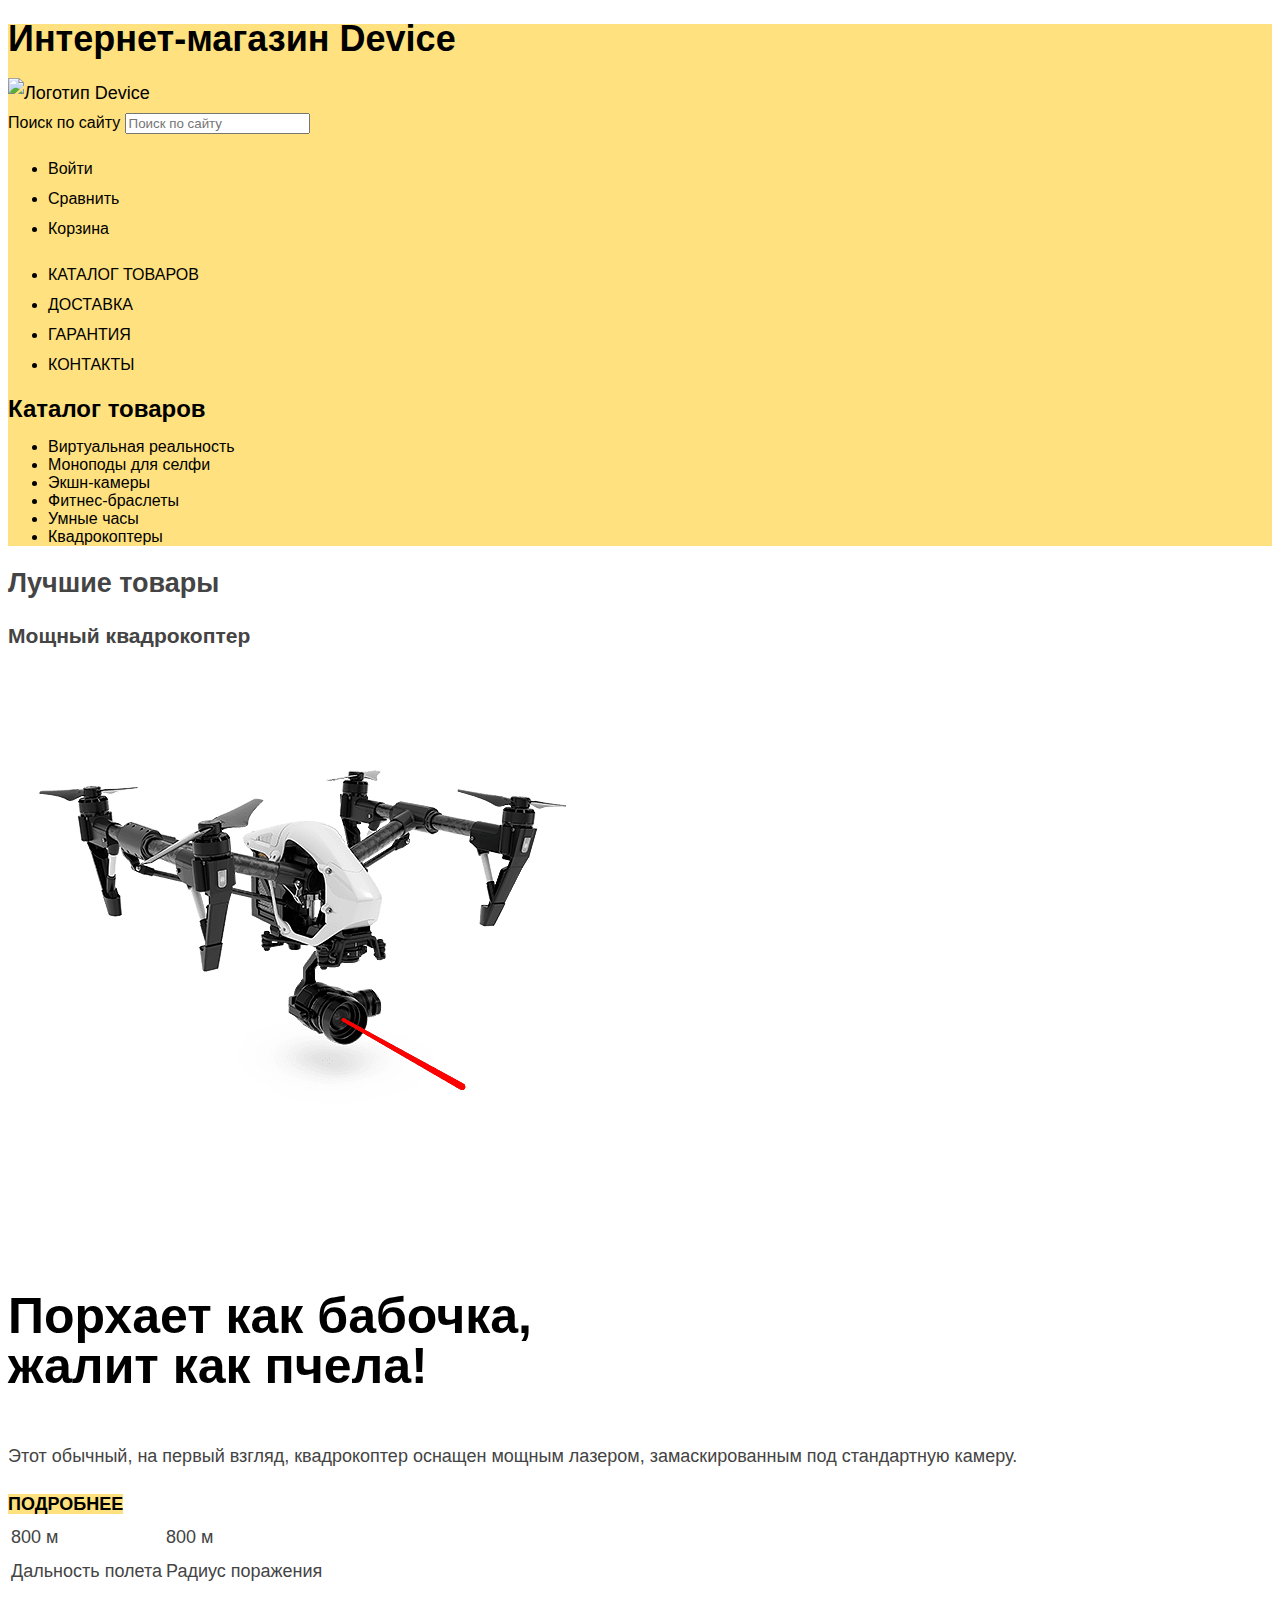
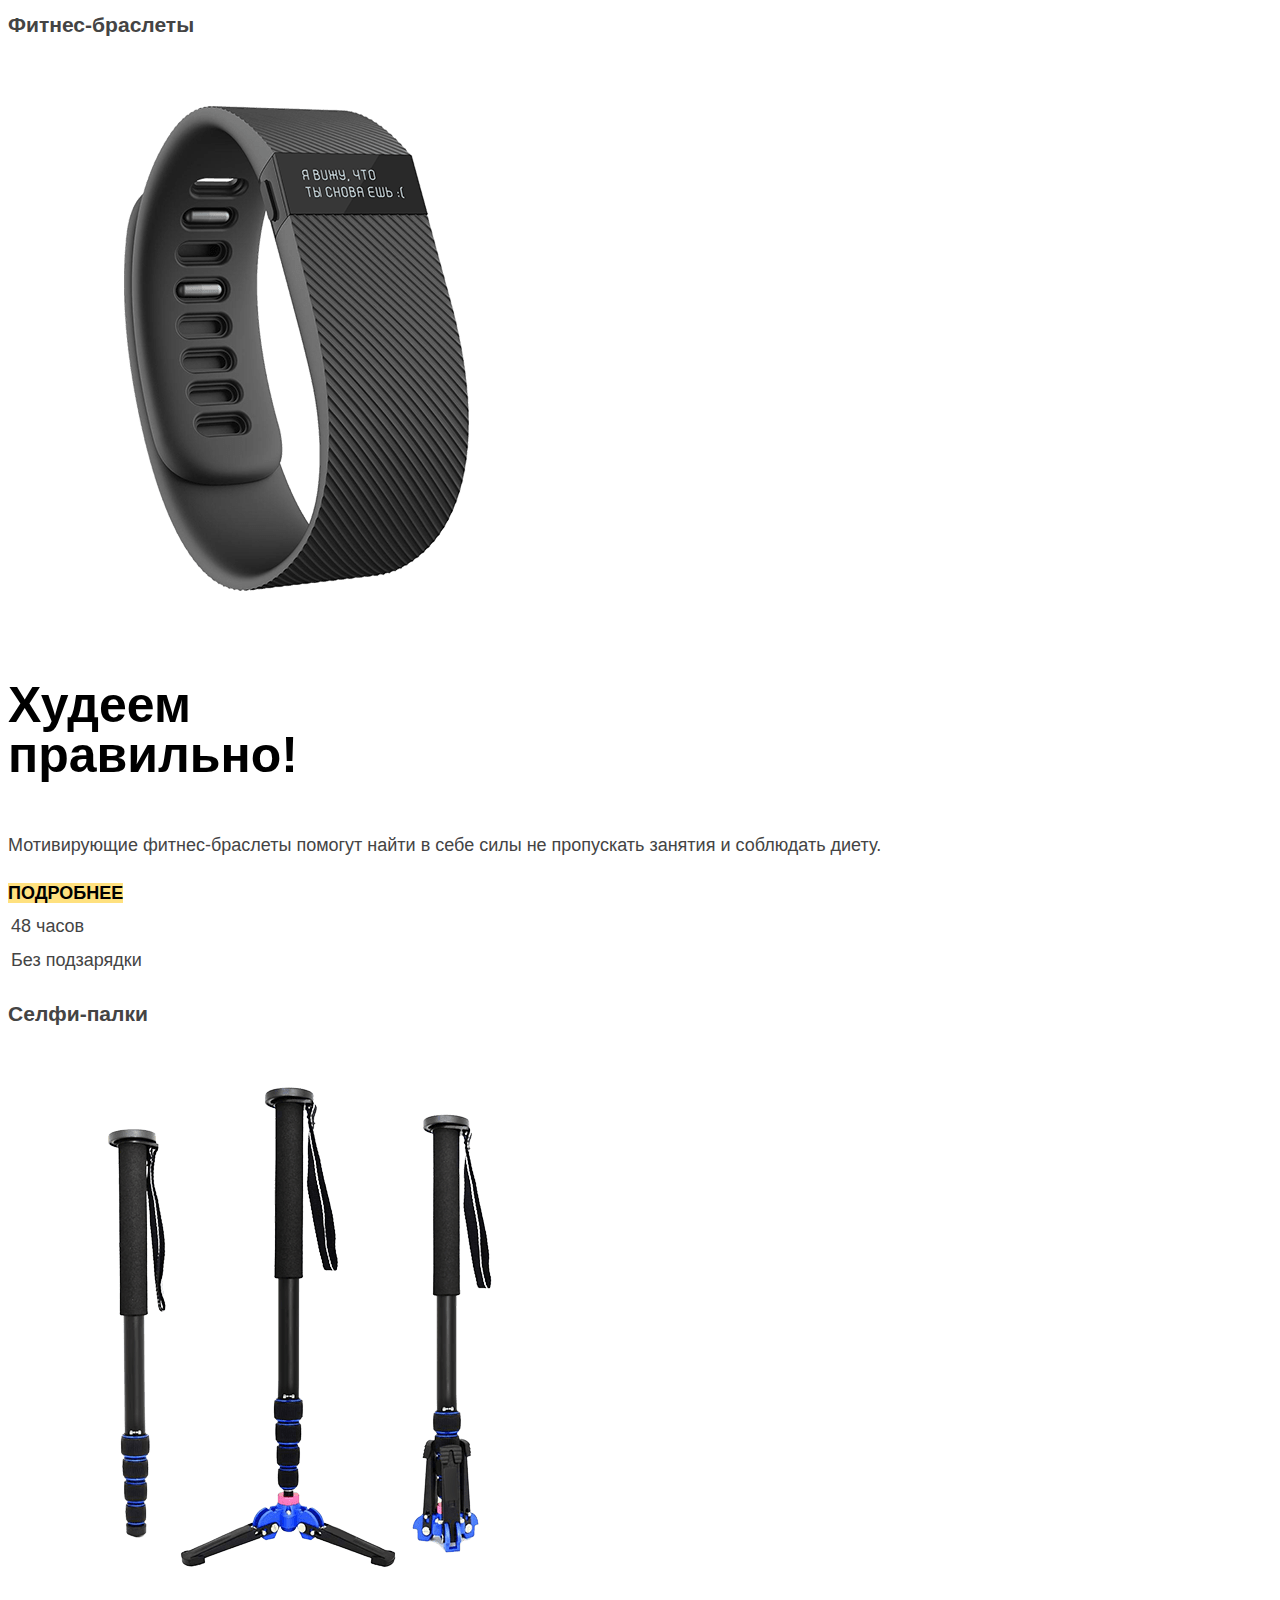
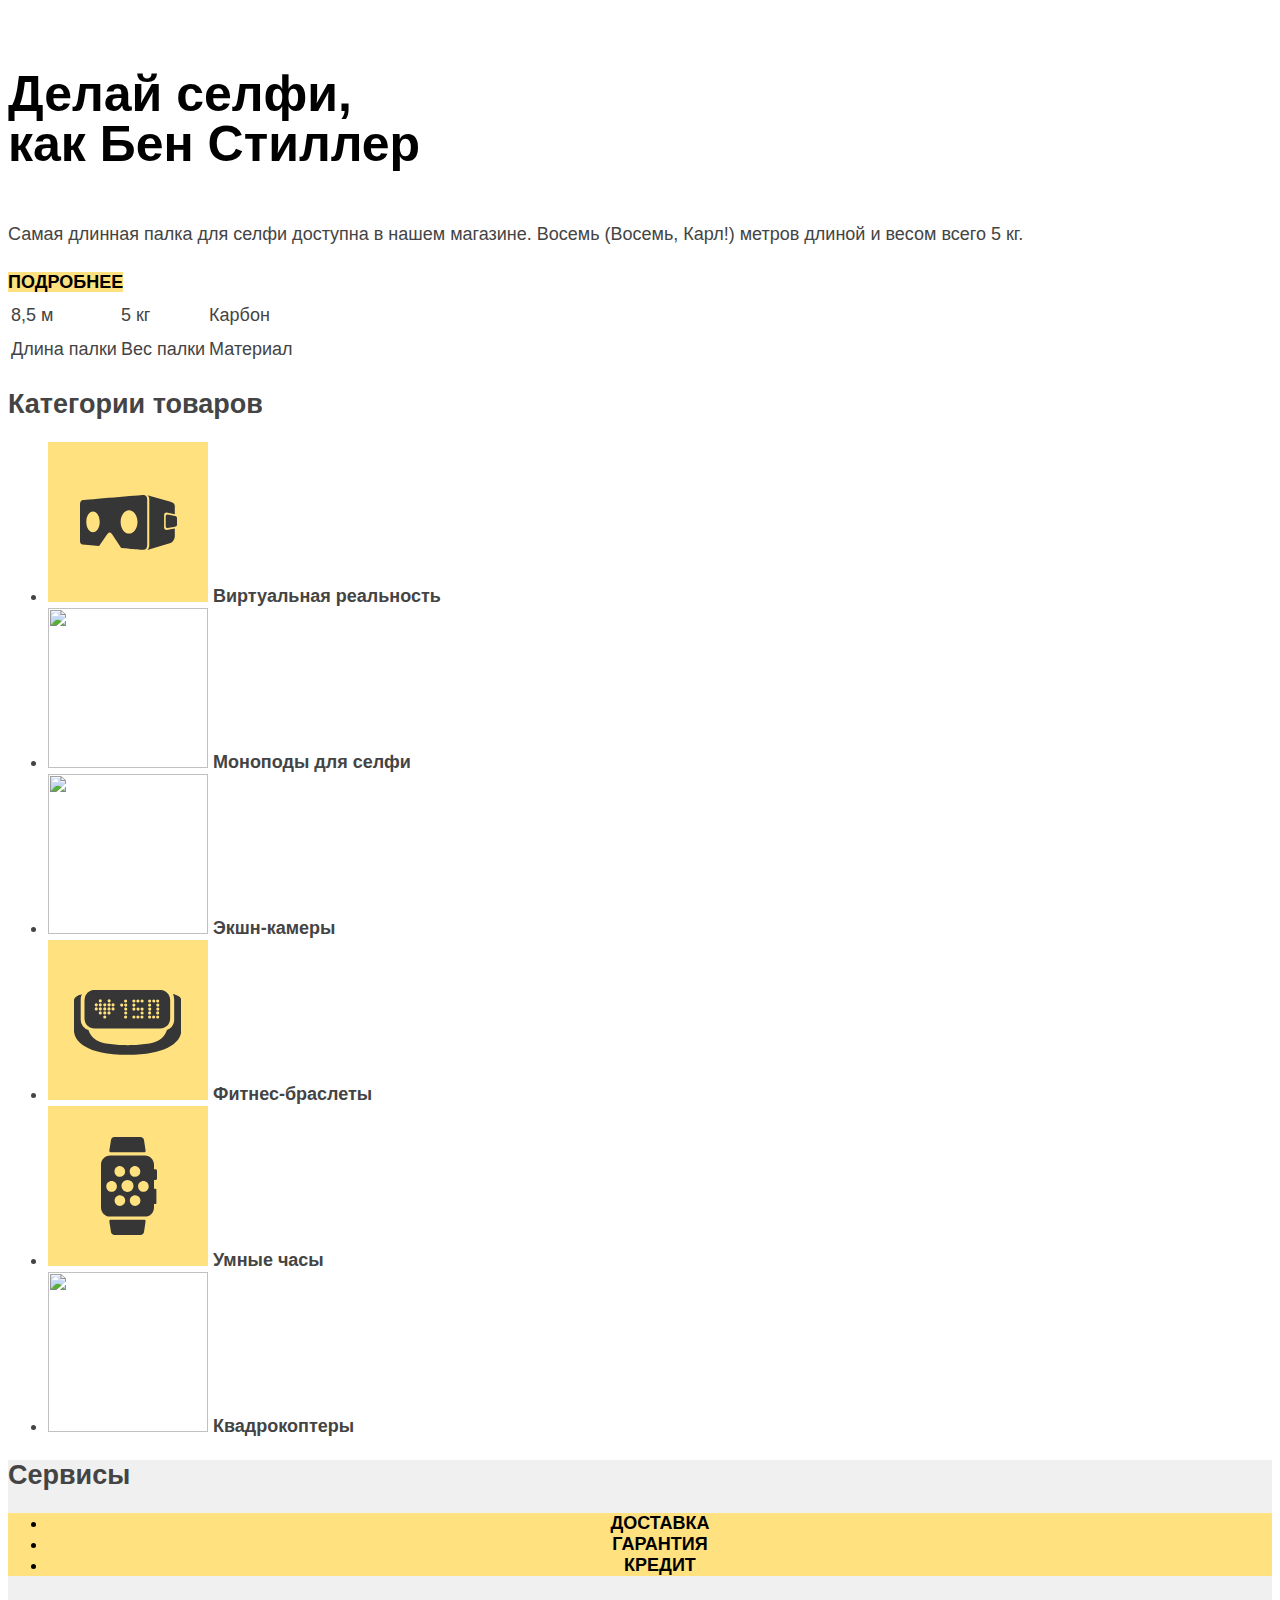
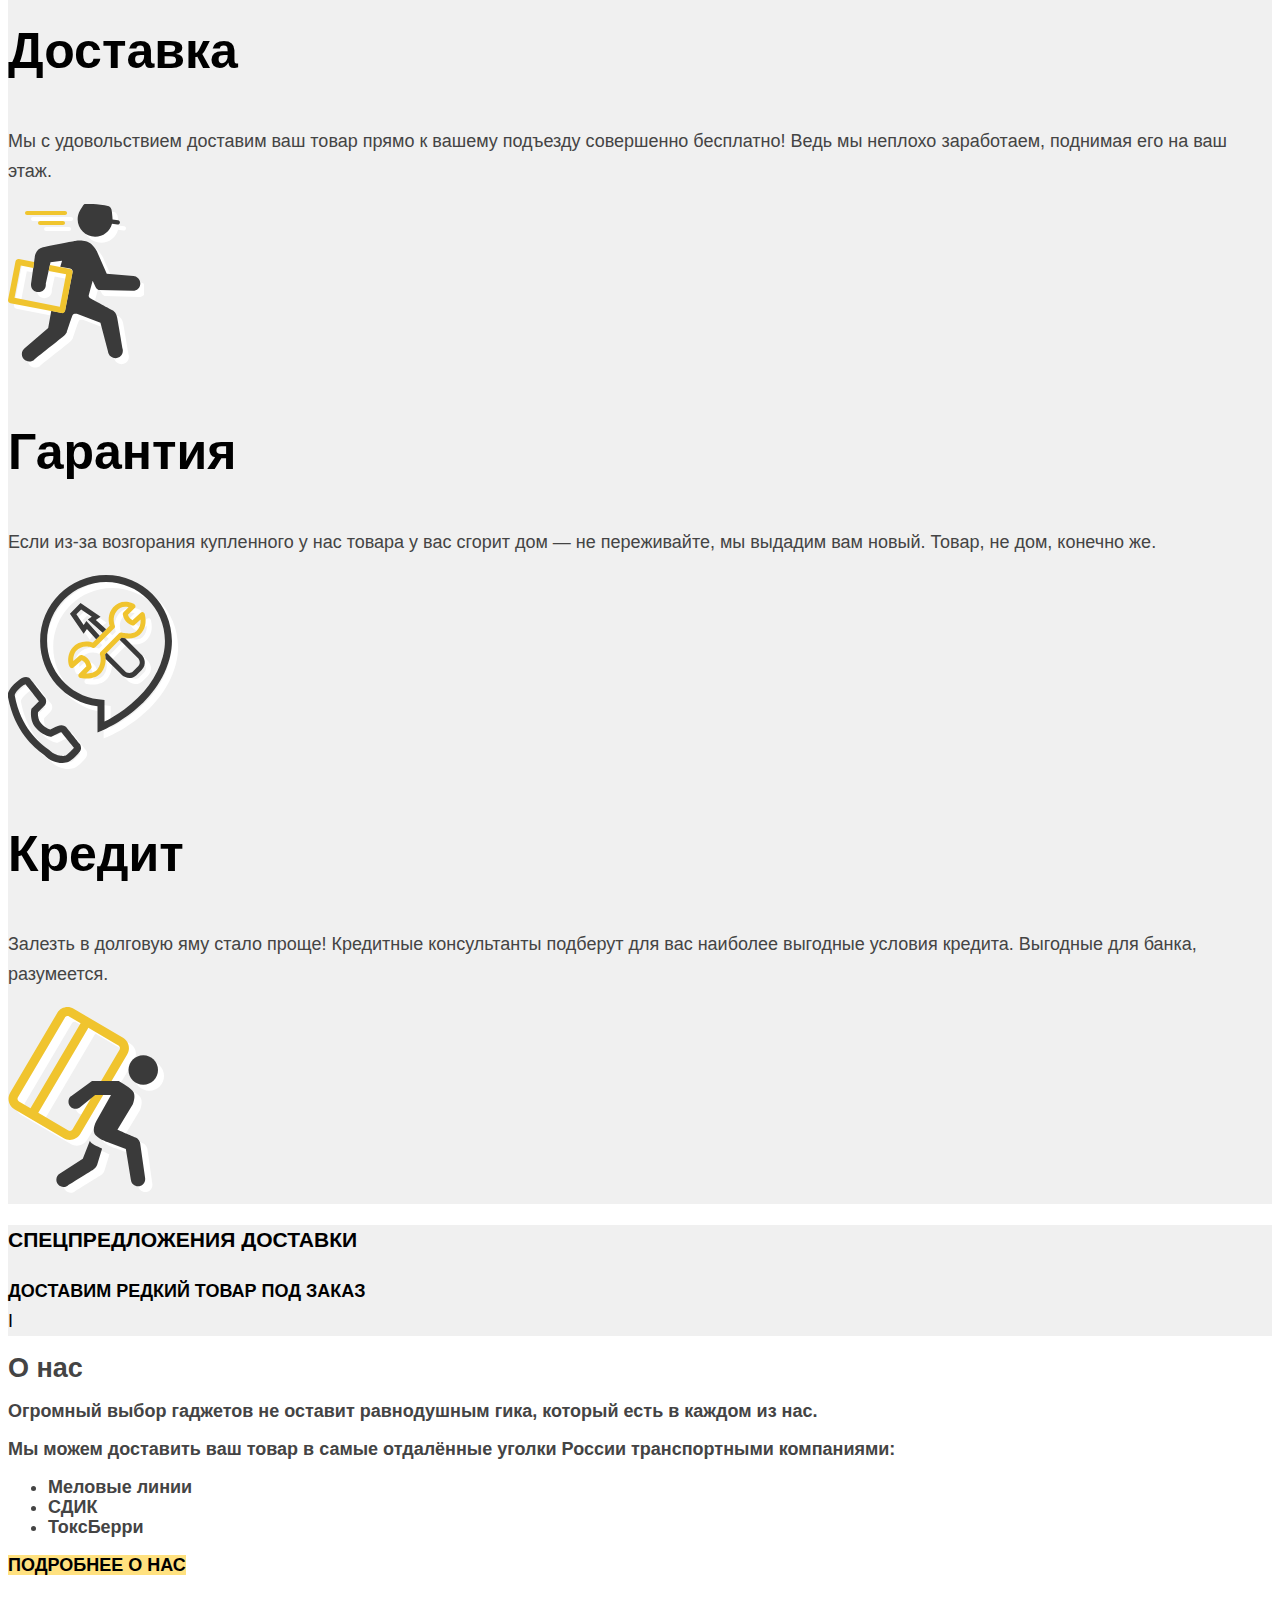
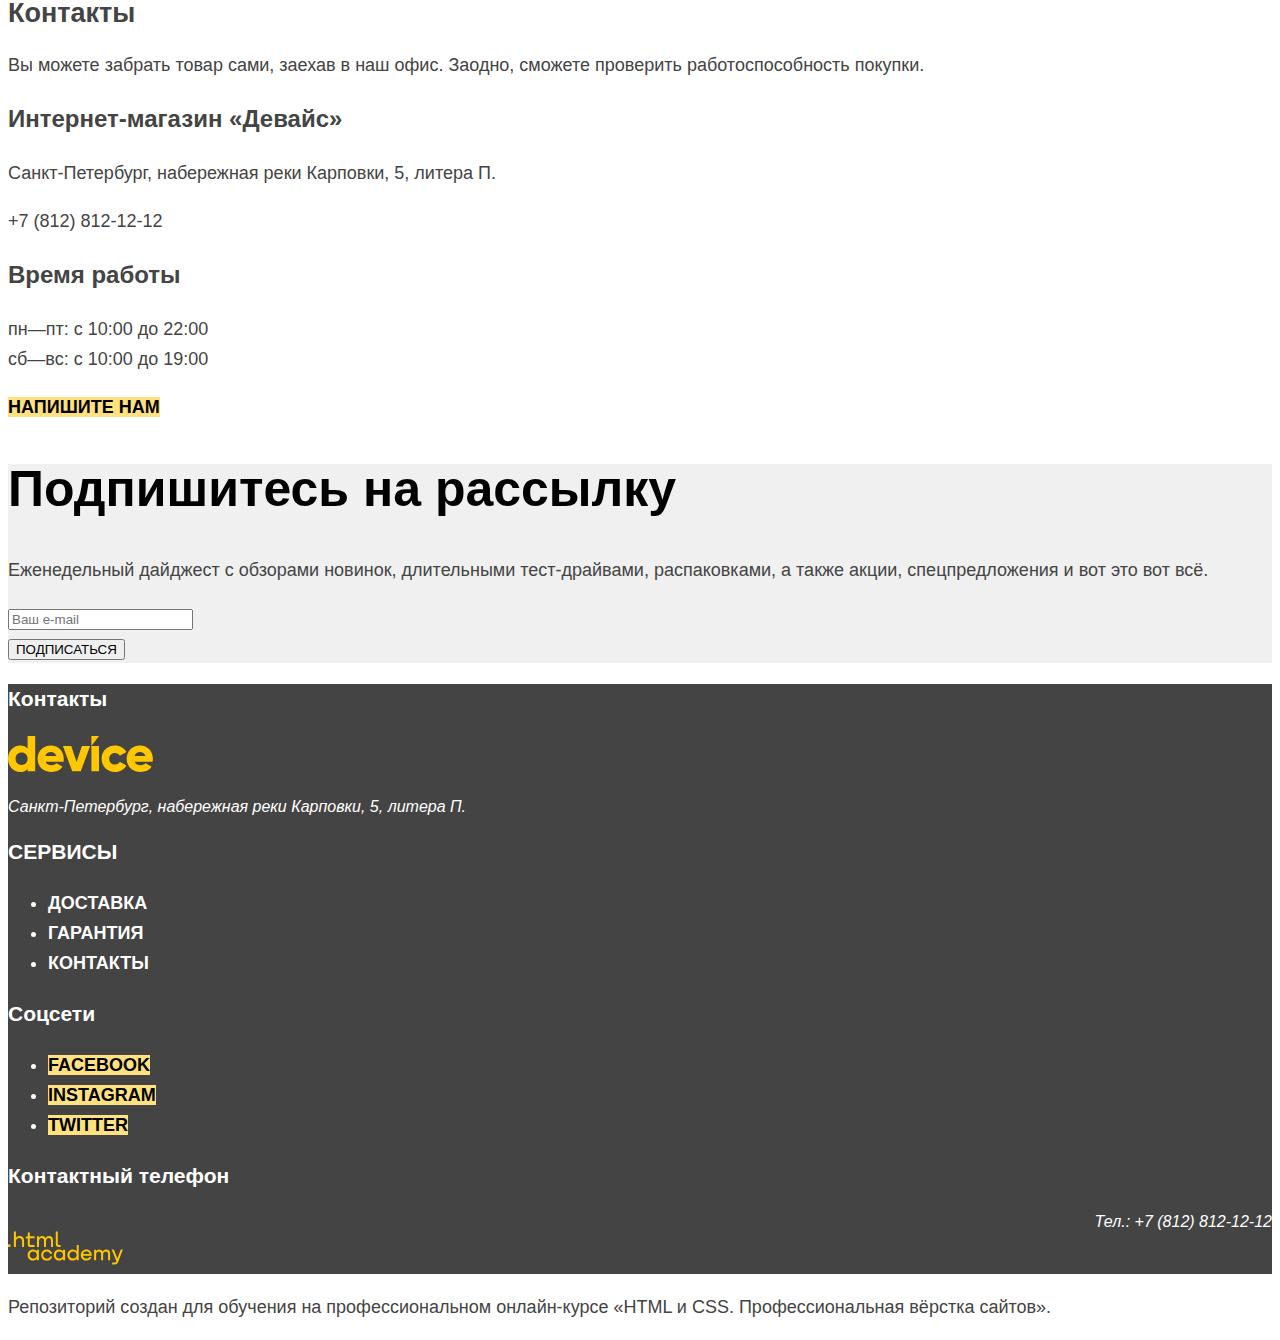
==== commit d58213d1: "Исправления в картинках и css" ====
--- a/index.html
+++ b/index.html
@@ -177,6 +177,7 @@
               <span class="categories-name">Виртуальная реальность</span>
             </a>
           </li>
+     
           <li class="categories-item">
             <a href="#">
               <img src="images/monopods.svg" width="160" height="160">
@@ -223,18 +224,21 @@
           <p class="text-main">Мы с удовольствием доставим ваш товар прямо
                         к вашему подъезду совершенно бесплатно! Ведь
                         мы неплохо заработаем, поднимая его на ваш этаж.</p>
+          <img src="images/delivery 2.svg" width="136" height="164" alt="Доставка">
         </div> 
         <div class="quarantee-description">
           <h3 class="title">Гарантия</h3>
           <p class="text-main">Если из-за возгорания купленного у нас товара у вас
                           сгорит дом — не переживайте, мы выдадим вам новый.
                           Товар, не дом, конечно же.</p>
+          <img src="images/warranty 1.svg" width="171" height="195" alt="Гарантия">
         </div> 
         <div class="credit-description">
           <h3 class="title">Кредит</h3>
           <p class="text-main">Залезть в долговую яму стало проще! Кредитные
                             консультанты подберут для вас наиболее выгодные условия кредита.
                             Выгодные для банка, разумеется.</p>
+          <img src="images/credit 1.svg" width="156" height="188" alt="Кредит">
         </div> 
       </section>
 
@@ -242,7 +246,7 @@
       <section class="delivery-banner">
         <h3 class="virtually-hidden">Спецпредложения доставки</h3>
         <b class="delivery-banner-text">Доставим редкий товар под заказ</b>
-        <a href="#" class="delivery-info">i</a>
+        <div><a href="#" class="delivery-info">i</a></div>
       </section>
               
       <!--Блоки о нас и контакты-->
@@ -283,7 +287,7 @@
     </main>
 
     <!--Футер-->
-    <footer class="page footer">
+    <footer class="page-footer">
       <section class="footer-contacts">
                     <h3 class="visually-hidden">Контакты</h3>
                     <img class="footer-contacts-logo" src="images/logo-footer.svg" alt="Логотип Device»">
--- a/styles/styles.css
+++ b/styles/styles.css
@@ -180,7 +180,7 @@
 }
 
 /*Футер*/
-.page footer{
+.page-footer {
   color: #ffffff;
   background-color: #444444;
 }
@@ -219,7 +219,7 @@
 }
 
 .catalog-filter-group {
-  background-color: EBEBEB;
+  background-color: #EBEBEB;
 }
 
 .catalog-filter-title {
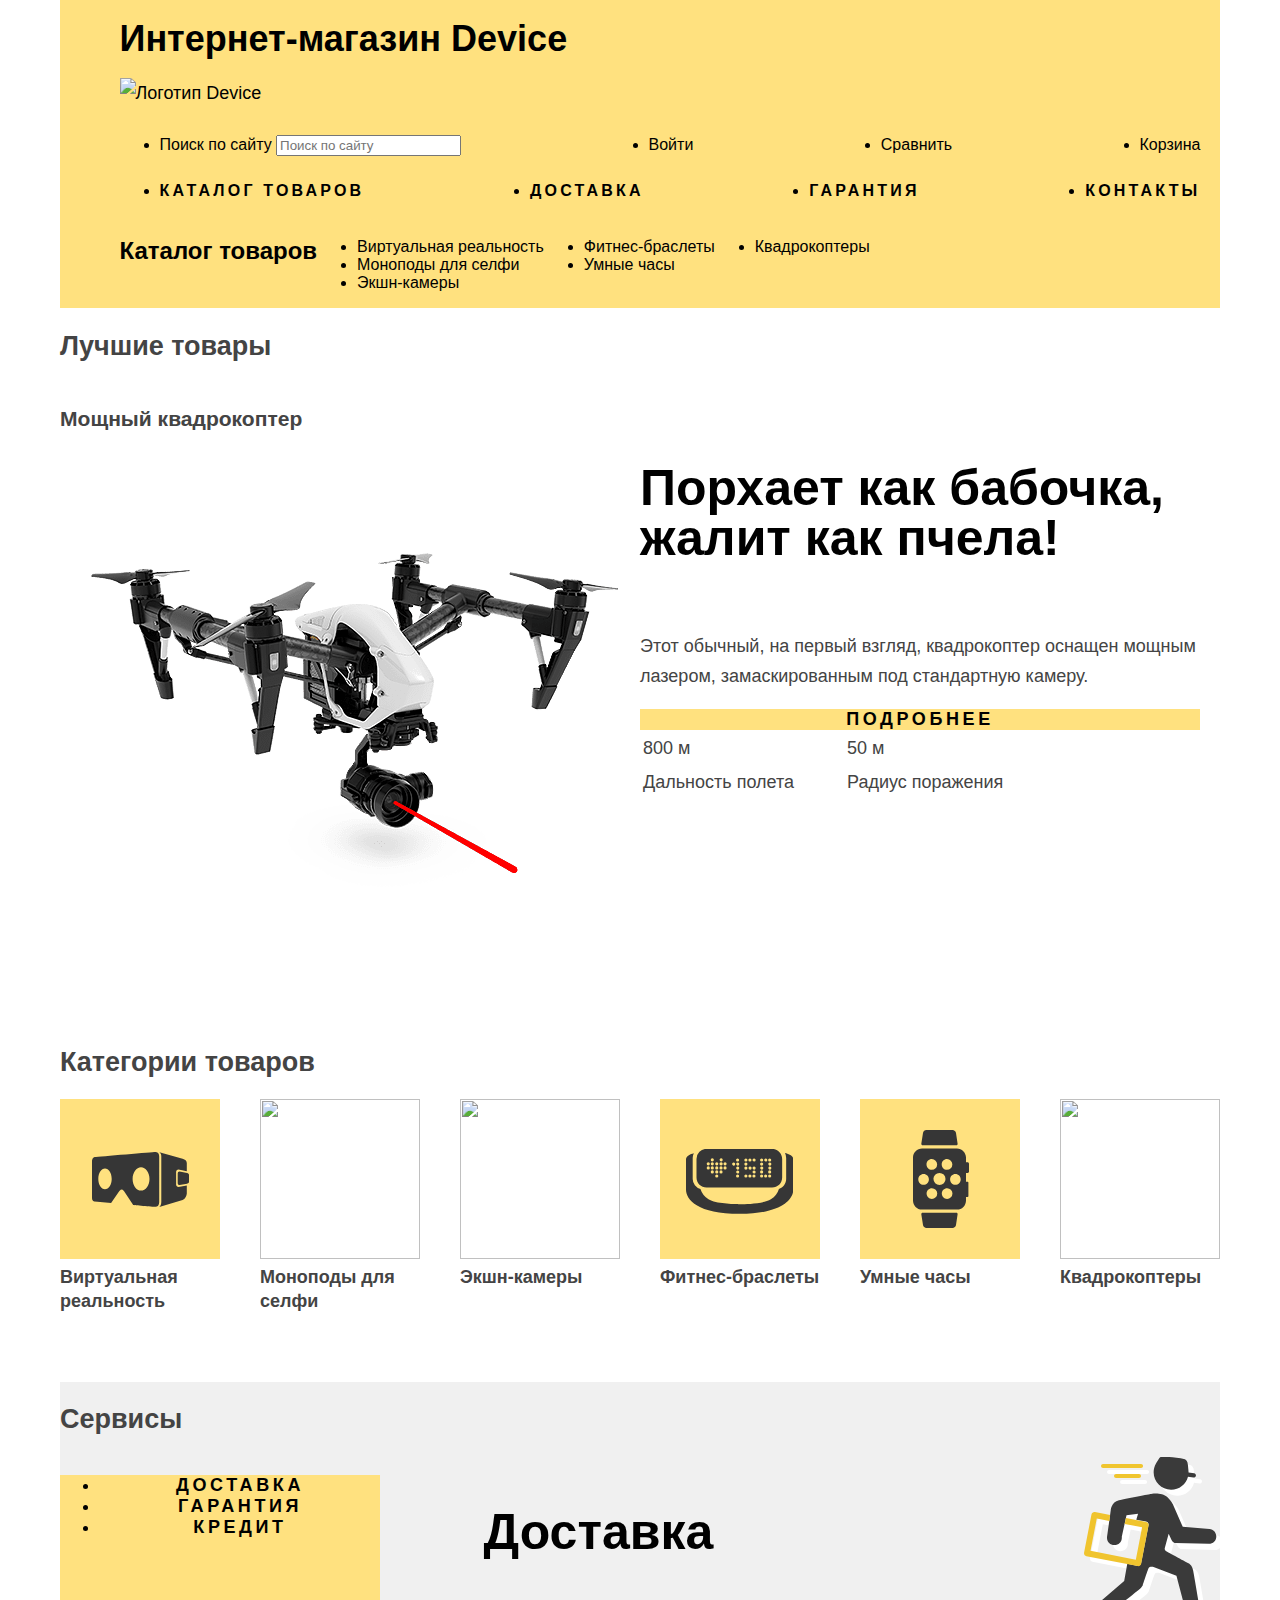
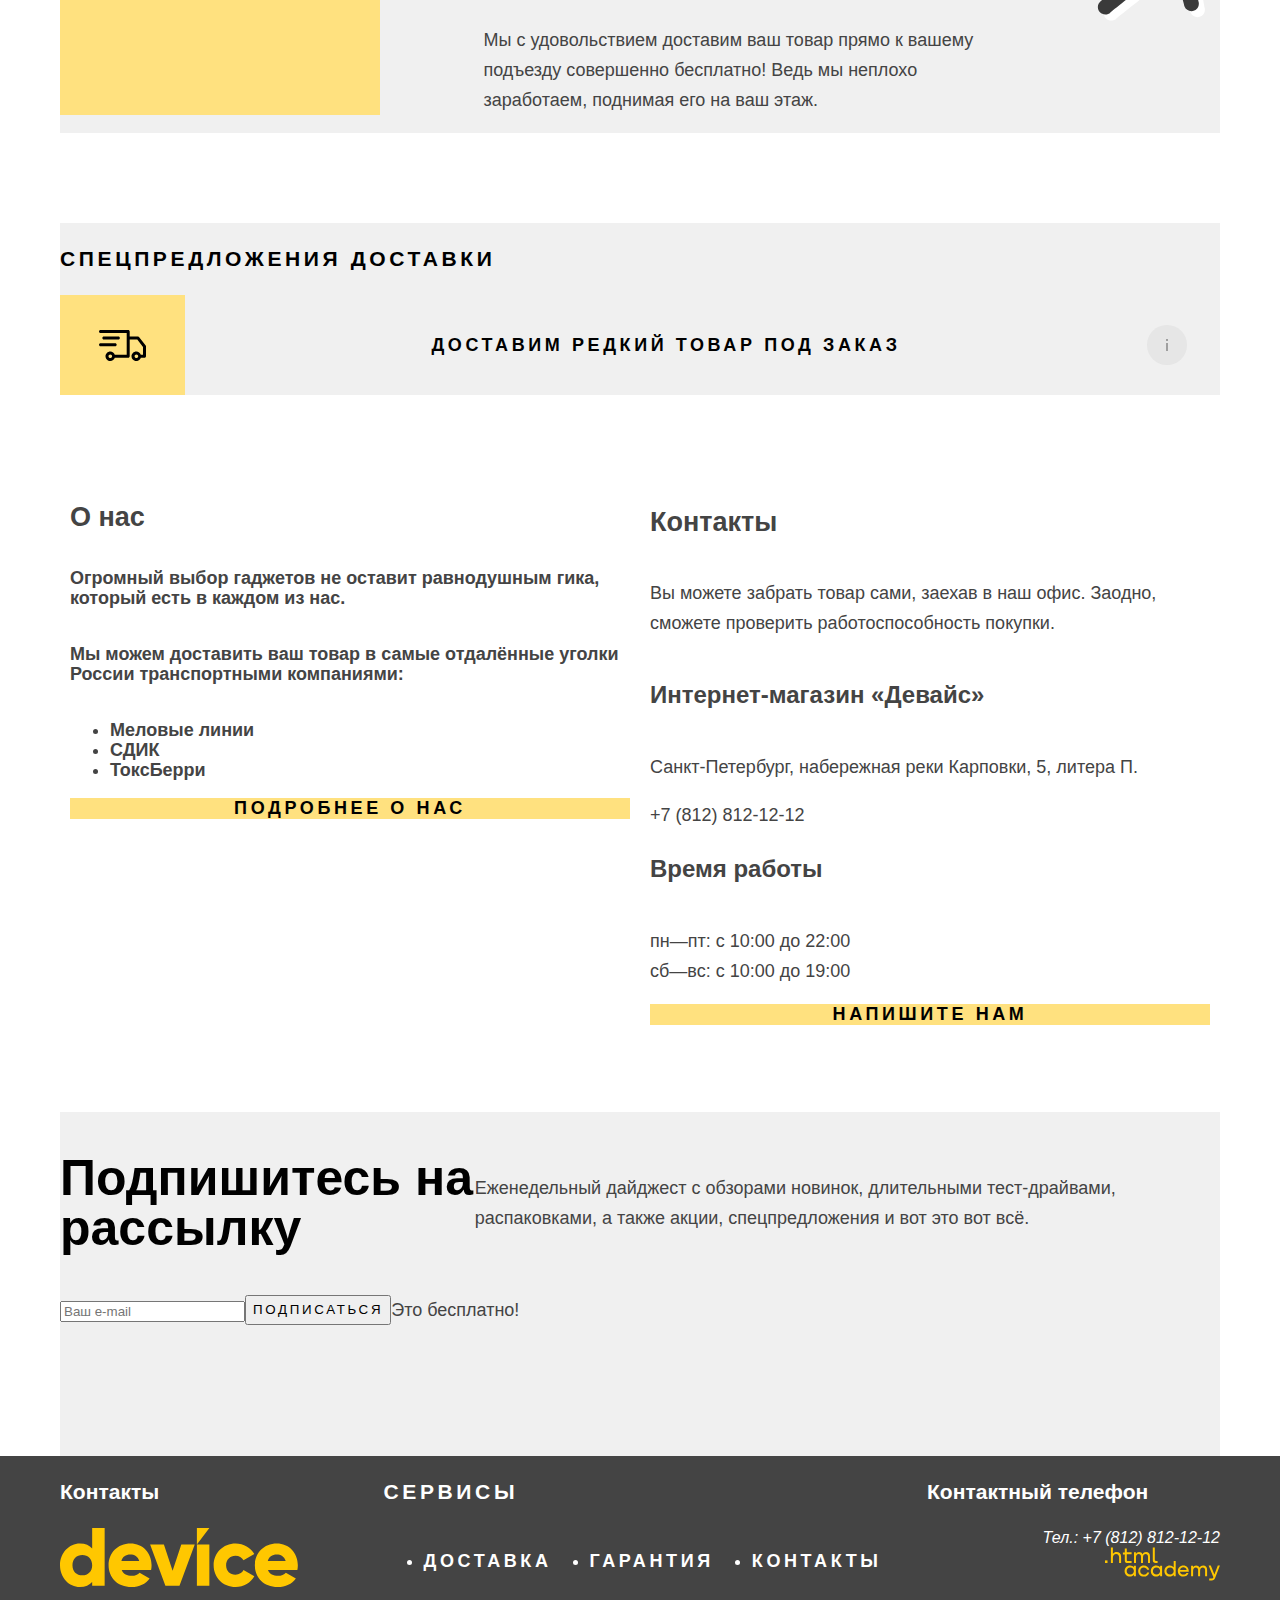
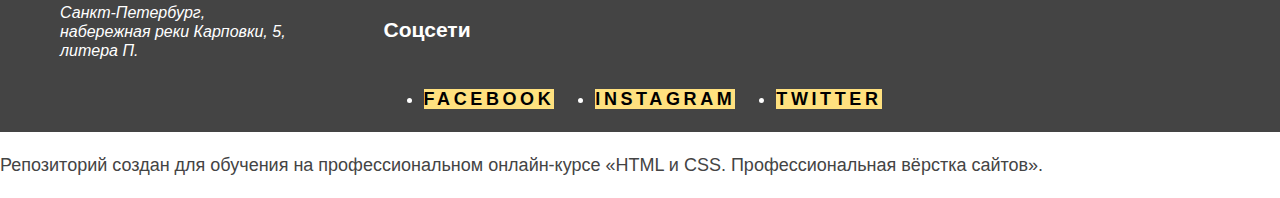
==== commit 930a3785: "Флексы-index" ====
--- a/index.html
+++ b/index.html
@@ -14,94 +14,98 @@
     <header class="page-header">
 
       <!--Главный заголовок -->
-      <h1 class="visually-hidden">Интернет-магазин Device</h1>
-      <img class="main-logo" src="images/logo-header.svg" width="145" height="36" alt="Логотип Device">
-    
-      <!--Навигация -->
-      <nav class="navigation">
-
-        <!--Поиск -->
-        <div class="nav-search">
-          <form class="nav-search-form" action="#" method="post">
-            <label class="visually-hidden" for="top-search-form">Поиск по сайту</label>
-            <input class="field" placeholder="Поиск по сайту" type="search" name="top-search-form" id="top-search-form" required>
-          </form>
-        </div>
-
-        <!--Навигация для пользователя -->
-        <ul class="user-nav">
-          <li class="user-nav-item">
-            <a class="user-nav-link" href="#">
-              <span class="user-nav-enter">Войти</span>
-            </a>
-          </li>
-          <li class="user-nav-item">
-            <a class="user-nav-link" href="#">
-              <span class="user-nav-compare">Сравнить</span>
-            </a>
-          </li>
-          <li class="user-nav-item">
-            <a class="user-nav-link" href="#">
-              <span class="user-nav-basket">Корзина</span>
-            </a>
-          </li>
-      </ul>
-
-      <!--Навигация меню-->       
-      <ul class="menu-nav">
-        <li class="menu-nav-item">
-          <a class="menu-nav-link" href="catalog-1.html">Каталог товаров</a>
-        </li>
-        <li class="menu-nav-item">
-          <a class="menu-nav-link" href="delivery.html">Доставка</a>
-        </li>
-        <li class="menu-nav-item">
-          <a class="menu-nav-link" href="guarantee.html">Гарантия</a>
-        </li>
-        <li class="menu-nav-item">
-          <a class="menu-nav-link" href="contacts.html">Контакты</a>
-        </li>
-      </ul>
-
-
-      <!--Навигация скрытый каталог-->
-      <section class="nav-catalog">
-        <h2 class="virtually-hidden">Каталог товаров</h2>
-        <ul class="catalog-list">
-          <li class="catalog-item">
-            <a href="#">
-                              <span class="catalog-name">Виртуальная реальность</span>
-            </a>
-          </li>
-          <li class="catalog-item">
-            <a href="#">
-              <span class="catalog-name">Моноподы для селфи</span>
-            </a>
-          </li>
-          <li class="catalog-item">
-            <a href="#">
-              <span class="catalog-name">Экшн-камеры</span>
-            </a>
-          </li>
-          <li class="catalog-item">
-            <a href="#">
-              <span class="catalog-name">Фитнес-браслеты</span>
-            </a>
-          </li>
-          <li class="catalog-item">
-            <a href="#">
-              <span class="catalog-name">Умные часы</span>
-            </a>
-          </li>
-          <li class="catalog-item">
-                            <a href="#">
-                              <span class="catalog-name">Квадрокоптеры</span>
-                            </a>
-          </li>
-        </ul>
-      </section>
-
-      </nav>
+      <div class="header-container">
+        <h1 class="visually-hidden">Интернет-магазин Device</h1>
+        <img class="main-logo" src="images/logo-header.svg" width="145" height="36" alt="Логотип Device">
+      
+        <!--Навигация -->
+        <nav class="navigation">
+
+          <!--Навигация для пользователя -->
+          <ul class="user-nav">
+            <li class="user-nav-item">
+              <form class="nav-search-form" action="#" method="post">
+                <label class="top-search-form" for="top-search-form">Поиск по сайту</label>
+                <input class="field" placeholder="Поиск по сайту" type="search" name="top-search-form" id="top-search-form" required>
+              </form>
+            </li>
+            <li class="user-nav-item">
+              <a class="user-nav-link" href="#">
+                <span class="user-nav-enter">Войти</span>
+              </a>
+            </li>
+            <li class="user-nav-item">
+              <a class="user-nav-link" href="#">
+                <span class="user-nav-compare">Сравнить</span>
+              </a>
+            </li>
+            <li class="user-nav-item">
+              <a class="user-nav-link" href="#">
+                <span class="user-nav-basket">Корзина</span>
+              </a>
+            </li>
+          </ul>
+
+          <!--Навигация меню-->       
+          <ul class="menu-nav">
+            <li class="menu-nav-item">
+              <a class="menu-nav-link" href="catalog-1.html">Каталог товаров</a>
+            </li>
+            <li class="menu-nav-item">
+              <a class="menu-nav-link" href="delivery.html">Доставка</a>
+            </li>
+            <li class="menu-nav-item">
+              <a class="menu-nav-link" href="guarantee.html">Гарантия</a>
+            </li>
+            <li class="menu-nav-item">
+              <a class="menu-nav-link" href="contacts.html">Контакты</a>
+            </li>
+          </ul>
+
+
+          <!--Навигация скрытый каталог-->
+          <section class="nav-catalog">
+            <h2 class="virtually-hidden">Каталог товаров</h2>
+            <ul class="catalog-list">
+              <li class="catalog-item">
+                <a href="#">
+                  <span class="catalog-name">Виртуальная реальность</span>
+                </a>
+              </li>
+              <li class="catalog-item">
+                <a href="#">
+                  <span class="catalog-name">Моноподы для селфи</span>
+                </a>
+              </li>
+              <li class="catalog-item">
+                <a href="#">
+                  <span class="catalog-name">Экшн-камеры</span>
+                </a>
+              </li>
+            </ul>
+            <ul class="catalog-list">
+              <li class="catalog-item">
+                <a href="#">
+                  <span class="catalog-name">Фитнес-браслеты</span>
+                </a>
+              </li>
+              <li class="catalog-item">
+                <a href="#">
+                  <span class="catalog-name">Умные часы</span>
+                </a>
+              </li>
+            </ul>
+            <ul class="catalog-list">
+              <li class="catalog-item">
+                <a href="#">
+                <span class="catalog-name">Квадрокоптеры</span>
+                </a>
+              </li>
+            </ul>
+          </section>
+
+        </nav>
+      </div>
     </header>
               
     <main class="main-index">
@@ -110,60 +114,72 @@
       <section class="sliders">
         <h2 class="virtually-hidden">Лучшие товары</h2>
         <div class="slider-main-first"> 
-          <h3 class="virtually-hidden">Мощный квадрокоптер</h3> 
-          <img class="product-slider-main" src="images/kvadrokopter-big.png" width="560" height="560" alt="Мощный квадрокоптер">
-          <span class="number-slider-main">01</span>
-          <p class="title">Порхает как бабочка,<br>жалит как пчела!</p>
-          <p class="text-main">Этот обычный, на первый взгляд, квадрокоптер оснащен мощным лазером, замаскированным под стандартную камеру.</p>
-          <a class="button" href="#">Подробнее</a>
-          <table class="table-slider-main">
-            <tr class="1row-slider-main">
-              <td>800 м</td>
-              <td>800 м</td>
-            </tr>
-            <tr class="2row-slider-main">
-              <td>Дальность полета</td>
-              <td>Радиус поражения</td>
-            </tr>
-          </table>
+          <div class="slider-picture">
+            <h3 class="virtually-hidden">Мощный квадрокоптер</h3> 
+            <img class="product-slider-main" src="images/kvadrokopter-big.png" width="560" height="560" alt="Мощный квадрокоптер">
+          </div>
+          <div class="slider-text">
+            <span class="number-slider-main">01</span>
+            <p class="title">Порхает как бабочка,<br>жалит как пчела!</p>
+            <p class="text-main">Этот обычный, на первый взгляд, квадрокоптер оснащен мощным лазером, замаскированным под стандартную камеру.</p>
+            <a class="button" href="#">Подробнее</a>
+            <table class="table-slider-main">
+              <tr class="1row-slider-main">
+                <td class="slider-column1">800 м</td>
+                <td>50 м</td>
+              </tr>
+              <tr class="2row-slider-main">
+                <td class="slider-column1">Дальность полета</td>
+                <td>Радиус поражения</td>
+              </tr>
+            </table>
+          </div>
         </div> 
 
         <div class="slider-main-second">
-          <h3 class="virtually-hidden">Фитнес-браслеты</h3> 
-          <img class="product-slider-main" src="images/fitnes-braslet-slider.png" width="560" height="560" alt="Фитнес-браслеты">
-          <span class="number-slider-main">02</span>
-          <p class="title">Худеем<br>правильно!</p>
-          <p class="text-main">Мотивирующие фитнес-браслеты помогут найти в себе силы не пропускать занятия и соблюдать диету.</p>
-          <a class="button" href="#">Подробнее</a>
-          <table class="table-slider-main">
-            <tr class="1row-slider-main">
-              <td>48 часов</td>
-            </tr>
-            <tr class="2row-slider-main">
-              <td>Без подзарядки</td>
-            </tr>
-          </table>
+          <div class="slider-picture">
+            <h3 class="virtually-hidden">Фитнес-браслеты</h3> 
+            <img class="product-slider-main" src="images/fitnes-braslet-slider.png" width="560" height="560" alt="Фитнес-браслеты">
+          </div>
+          <div class="slider-text">
+            <span class="number-slider-main">02</span>
+            <p class="title">Худеем<br>правильно!</p>
+            <p class="text-main">Мотивирующие фитнес-браслеты помогут найти в себе силы не пропускать занятия и соблюдать диету.</p>
+            <a class="button" href="#">Подробнее</a>
+            <table class="table-slider-main">
+              <tr class="1row-slider-main">
+                <td class="slider-column1">48 часов</td>
+              </tr>
+              <tr class="2row-slider-main">
+                <td>Без подзарядки</td>
+              </tr>
+            </table>
+          </div>
         </div>
                       
         <div class="slider-main-third">
-          <h3 class="virtually-hidden">Селфи-палки</h3> 
-          <img class="product-slider-main" src="images/selfi-sticks-slider.png" width="560" height="560" alt="Селфи-палки">
-          <span class="number-slider-main">03</span>
-          <p class="title">Делай селфи,<br>как Бен Стиллер</p>
-          <p class="text-main">Самая длинная палка для селфи доступна в нашем магазине. Восемь (Восемь, Карл!) метров длиной и весом всего 5 кг.</p>
-          <a class="button" href="#">Подробнее</a>
-          <table class="table-slider-main">
-            <tr class="1row-slider-main">
-              <td>8,5 м</td>
-              <td>5 кг</td>
-              <td>Карбон</td>
-            </tr>
-            <tr class="2row-slider-main">
-              <td>Длина палки</td>
-              <td>Вес палки</td>
-              <td>Материал</td>
-            </tr>
-          </table>
+          <div class="slider-picture">
+            <h3 class="virtually-hidden">Селфи-палки</h3> 
+            <img class="product-slider-main" src="images/selfi-sticks-slider.png" width="560" height="560" alt="Селфи-палки">
+          </div>
+          <div class="slider-text">
+            <span class="number-slider-main">03</span>
+            <p class="title">Делай селфи,<br>как Бен Стиллер</p>
+            <p class="text-main">Самая длинная палка для селфи доступна в нашем магазине. Восемь (Восемь, Карл!) метров длиной и весом всего 5 кг.</p>
+            <a class="button" href="#">Подробнее</a>
+            <table class="table-slider-main">
+              <tr class="1row-slider-main">
+                <td class="slider-column1">8,5 м</td>
+                <td class="slider-column1">5 кг</td>
+                <td>Карбон</td>
+              </tr>
+              <tr class="2row-slider-main">
+                <td class="slider-column1">Длина палки</td>
+                <td class="slider-column1">Вес палки</td>
+                <td>Материал</td>
+              </tr>
+            </table>
+          </div>
         </div>
       </section>                    
                     
@@ -214,132 +230,151 @@
       <!--Сервисы-->
       <section class="services">
         <h2 class="virtually-hidden">Сервисы</h2>
-        <ul class="services-list">
-                        <li class="services-delivery">ДОСТАВКА</li>
-                        <li class="services-quarantee">ГАРАНТИЯ</li>
-                        <li class="services-credit">КРЕДИТ</li>
-        </ul>
-        <div class="delivery-description">
-          <h3 class="title">Доставка</h3>
-          <p class="text-main">Мы с удовольствием доставим ваш товар прямо
-                        к вашему подъезду совершенно бесплатно! Ведь
-                        мы неплохо заработаем, поднимая его на ваш этаж.</p>
-          <img src="images/delivery 2.svg" width="136" height="164" alt="Доставка">
-        </div> 
-        <div class="quarantee-description">
-          <h3 class="title">Гарантия</h3>
-          <p class="text-main">Если из-за возгорания купленного у нас товара у вас
-                          сгорит дом — не переживайте, мы выдадим вам новый.
-                          Товар, не дом, конечно же.</p>
-          <img src="images/warranty 1.svg" width="171" height="195" alt="Гарантия">
-        </div> 
-        <div class="credit-description">
-          <h3 class="title">Кредит</h3>
-          <p class="text-main">Залезть в долговую яму стало проще! Кредитные
-                            консультанты подберут для вас наиболее выгодные условия кредита.
-                            Выгодные для банка, разумеется.</p>
-          <img src="images/credit 1.svg" width="156" height="188" alt="Кредит">
-        </div> 
+        <div class="services-container">
+          <ul class="services-list">
+            <li class="services-delivery">ДОСТАВКА</li>
+            <li class="services-quarantee">ГАРАНТИЯ</li>
+            <li class="services-credit">КРЕДИТ</li>
+          </ul>
+          <div class="delivery-description">
+            <h3 class="title">Доставка</h3>
+            <p class="text-main">Мы с удовольствием доставим ваш товар прямо
+                          к вашему подъезду совершенно бесплатно! Ведь
+                          мы неплохо заработаем, поднимая его на ваш этаж.</p>
+          </div> 
+          <img class="delivery-picture" src="images/delivery 2.svg" width="136" height="164" alt="Доставка">
+          <div class="quarantee-description">
+            <h3 class="title">Гарантия</h3>
+            <p class="text-main">Если из-за возгорания купленного у нас товара у вас
+                            сгорит дом — не переживайте, мы выдадим вам новый.
+                            Товар, не дом, конечно же.</p>
+            <img src="images/warranty 1.svg" width="171" height="195" alt="Гарантия">
+          </div> 
+          <div class="credit-description">
+            <h3 class="title">Кредит</h3>
+            <p class="text-main">Залезть в долговую яму стало проще! Кредитные
+                              консультанты подберут для вас наиболее выгодные условия кредита.
+                              Выгодные для банка, разумеется.</p>
+            <img src="images/credit 1.svg" width="156" height="188" alt="Кредит">
+          </div> 
+        </div>
       </section>
 
       <!--Баннер-->
       <section class="delivery-banner">
         <h3 class="virtually-hidden">Спецпредложения доставки</h3>
-        <b class="delivery-banner-text">Доставим редкий товар под заказ</b>
-        <div><a href="#" class="delivery-info">i</a></div>
+        <div class="delivery-banner-container">
+          <img class="delivery-banner-pict" src="images/delivery-banner.svg" width="125" height="100" alt="<Доставка>">
+          <b class="delivery-banner-text">Доставим редкий товар под заказ</b>
+          <img class="delivery-info" src="images/info.svg" width="40" height="40" alt="Инфо">
+        </div>
       </section>
               
       <!--Блоки о нас и контакты-->
-      <section class="about-us">
-        <h2 class="about-us-title">О нас</h2>
-        <p class="text-main">Огромный выбор гаджетов не оставит равнодушным гика, который есть в каждом из нас.</p>
-        <p class="text-main">Мы можем доставить ваш товар в самые отдалённые уголки России транспортными компаниями:</p>
-        <ul class="about-us-list">
-          <li>Меловые линии</li>
-          <li>СДИК</li>
-          <li>ТоксБерри</li>
-        </ul>
-        <a class="button" href="#">Подробнее о нас</a>
-      </section>
-              
-      <section class="contacts">
-        <h2 class="contacts-title">Контакты</h2>
-        <p class="text-main">Вы можете забрать товар сами, заехав в наш офис. 
-                        Заодно, сможете проверить работоспособность покупки. </p>
-        <h3 class="contacts-title-small">Интернет-магазин «Девайс»</h3>
-        <p class="text-main">Санкт-Петербург, набережная реки Карповки, 5, литера П. </p>
-        <a class="text-main" href="+78128121212">+7 (812) 812-12-12</a>
-        <h3 class="contacts-title-small">Время работы</h3>
-        <p class="text-main">пн—пт: с 10:00 до 22:00<br>сб—вс: с 10:00 до 19:00</p>
-        <a class="button" href="#">Напишите нам</a>
-      </section>
+      <div class="about-contacts-container">
+        <section class="about-us">
+          <h2 class="about-us-title">О нас</h2>
+          <p class="text-main">Огромный выбор гаджетов не оставит равнодушным гика, который есть в каждом из нас.</p>
+          <p class="text-main">Мы можем доставить ваш товар в самые отдалённые уголки России транспортными компаниями:</p>
+          <ul class="about-us-list">
+            <li>Меловые линии</li>
+            <li>СДИК</li>
+            <li>ТоксБерри</li>
+          </ul>
+          <a class="button" href="#">Подробнее о нас</a>
+        </section>
+                
+        <section class="contacts">
+          <h2 class="contacts-title">Контакты</h2>
+          <p class="text-main">Вы можете забрать товар сами, заехав в наш офис. 
+                          Заодно, сможете проверить работоспособность покупки. </p>
+          <h3 class="contacts-title-small">Интернет-магазин «Девайс»</h3>
+          <p class="text-main">Санкт-Петербург, набережная реки Карповки, 5, литера П. </p>
+          <a class="text-main" href="+78128121212">+7 (812) 812-12-12</a>
+          <h3 class="contacts-title-small">Время работы</h3>
+          <p class="text-main">пн—пт: с 10:00 до 22:00<br>сб—вс: с 10:00 до 19:00</p>
+          <a class="button" href="#">Напишите нам</a>
+        </section>
+      </div>
 
       <!--Подписка-->       
       <section class="subscribe">
-        <h2 class="title">Подпишитесь на рассылку</h2>
-        <p class="text-main">Еженедельный дайджест с обзорами новинок,
-        длительными тест-драйвами, распаковками, а также акции, спецпредложения и вот это вот всё.</p>
-        <form class="subscribe-form" action="#" method="post">
-          <input name="subscribe-form" type="email" placeholder="Ваш e-mail">
-        </form>
-        <button class="subscribe-button" type="submit">Подписаться</button>
+        <div class="subscribe-text-container">
+          <h2 class="title">Подпишитесь на рассылку</h2>
+          <p class="text-main">Еженедельный дайджест с обзорами новинок,
+          длительными тест-драйвами, распаковками, а также акции, спецпредложения и вот это вот всё.</p>
+        </div>
+        <div class="subscribe-form-container">
+          <form class="subscribe-form" action="#" method="post">
+            <input name="subscribe-form" type="email" placeholder="Ваш e-mail">
+          </form>
+          <button class="subscribe-button" type="submit">Подписаться</button>
+          <span class="its-free">Это бесплатно!</span>
+        </div>
       </section>
     </main>
 
     <!--Футер-->
     <footer class="page-footer">
-      <section class="footer-contacts">
-                    <h3 class="visually-hidden">Контакты</h3>
-                    <img class="footer-contacts-logo" src="images/logo-footer.svg" alt="Логотип Device»">
-                    <address class="footer-contacts-address">
-                      <p class="about-text">Санкт-Петербург, набережная
-                        реки Карповки, 5, литера П.</p>
-                    </address>
-      </section>
-              
-      <section class="footer-services">
-        <h3 class="visually-hidden">Сервисы</h3>
-        <ul class="footer-services-list">
-          <li class="footer-services-item">
-            <a href="#">доставка</a>
-          </li>
-          <li class="footer-services-item">
-            <a href="#">гарантия</a>
-          </li>
-          <li class="footer-services-item">
-            <a href="#">контакты</a>
-          </li>
-        </ul>
-      </section>
-              
-      <section class="footer-social">
-        <h3 class="visually-hidden">Соцсети</h3>
-        <ul class="footer-social-list">
-          <li class="footer-social-item">
-            <a class="button" href="#">
-              <span class="visually-hidden">Facebook</span>
-            </a>
-          </li>
-          <li class="footer-social-item">
-            <a class="button" href="#">
-              <span class="visually-hidden">Instagram</span>
-            </a>
-          </li>
-          <li class="footer-social-item">
-            <a class="button" href="#">
-              <span class="visually-hidden">Twitter</span>
-            </a>
-          </li>
-        </ul>
-      </section>
-              
-      <section class="footer-phone">
-        <h3 class="visually-hidden">Контактный телефон</h3>
-        <address class="footer-contacts-phone">
-          <a href="tel:+78128121212">Тел.: +7 (812) 812-12-12</a>
-        </address>
-        <a class="htmlacademy-link" href="https://htmlacademy.ru/"><img src="images/logo-html.svg" width="115" height="34" alt="htmlacademy link"></a>
-      </section>
+      <div class="footer-container">
+
+        <section class="footer-contacts">
+                      <h3 class="visually-hidden">Контакты</h3>
+                      <img class="footer-contacts-logo" src="images/logo-footer.svg" alt="Логотип Device»">
+                      <address class="footer-contacts-address">
+                        <p class="about-text">Санкт-Петербург, набережная
+                          реки Карповки, 5, литера П.</p>
+                      </address>
+        </section>
+                
+        <div class="footer-center-container">
+          <section class="footer-services">
+            <h3 class="visually-hidden">Сервисы</h3>
+            <ul class="footer-services-list">
+              <li class="footer-services-item">
+                <a href="#">доставка</a>
+              </li>
+              <li class="footer-services-item">
+                <a href="#">гарантия</a>
+              </li>
+              <li class="footer-services-item">
+                <a href="#">контакты</a>
+              </li>
+            </ul>
+          </section>
+                  
+          <section class="footer-social">
+            <h3 class="visually-hidden">Соцсети</h3>
+            <ul class="footer-social-list">
+              <li class="footer-social-item">
+                <a class="button" href="#">
+                  <span class="visually-hidden">Facebook</span>
+                </a>
+              </li>
+              <li class="footer-social-item">
+                <a class="button" href="#">
+                  <span class="visually-hidden">Instagram</span>
+                </a>
+              </li>
+              <li class="footer-social-item">
+                <a class="button" href="#">
+                  <span class="visually-hidden">Twitter</span>
+                </a>
+              </li>
+            </ul>
+          </section>
+        </div>
+                
+        <section class="footer-phone">
+          <h3 class="visually-hidden">Контактный телефон</h3>
+          <address class="footer-contacts-phone">
+            <a href="tel:+78128121212">Тел.: +7 (812) 812-12-12</a>
+          </address>
+          <div class="htmlacademy-container">
+            <a class="htmlacademy-link" href="https://htmlacademy.ru/"><img src="images/logo-html.svg" width="115" height="34" alt="htmlacademy link"></a>
+          </div>
+        </section>
+      </div>
     </footer>
               
               
--- a/styles/styles.css
+++ b/styles/styles.css
@@ -30,6 +30,18 @@
 }
  
 /*общие*/ 
+
+html {
+  height: 100%;
+}
+
+body {
+  display: flex;
+  flex-direction: column;
+  min-height: 100%;
+  margin: 0;
+}
+
 a {
   color: inherit;
   text-decoration: none;
@@ -62,7 +74,7 @@
   text-align: center;
   color: #000000;
   background-color: #FFE17F;
-  letter-spacing: 20%;
+  letter-spacing: 0.2em;
   text-transform: uppercase;
 }
   
@@ -70,37 +82,97 @@
 .page-header {
   color: #000000;
   background: #FFE17F;
-}
-  
-.nav-search {
+  width: 1160px;
+  margin: 0 auto;
+}
+
+.header-container {
+  display: flex;
+  flex-direction: column;
+  width: 1041px;
+  margin: 0 auto;
+}
+
+.user-nav {
+  display: flex;
+  flex-direction: row;
+  justify-content: space-between;
+  width: 1041px;
+  color: #000000;
+  font-size: 16px;
+  text-align: left;
+}
+
+.top-search-form {
   color: rgba(0, 0, 0, 0,7);
   font-size: 16px;
 }
 
-.user-nav {
+.menu-nav {
+  display: flex;
+  flex-direction: row;
+  justify-content: space-between;
+  width: 1041px;
+  font-family: Raleway, sans-serif;
   color: #000000;
   font-size: 16px;
   text-align: left;
-}
-
-.menu-nav {
-  font-family: Raleway, sans-serif;
-  color: #000000;
-  font-size: 16px;
-  text-align: left;
-  text-transform: uppercase;
-  letter-spacing: 20%;
+  font-weight: 800;
+  text-transform: uppercase;
+  letter-spacing: 0.2em;
+}
+
+.main-index {
+  display: flex;
+  flex-direction: column;
+  width: 1160px;
+  margin: 0 auto;
 }
 
 /*Навигация скрытый каталог*/
 .nav-catalog {
+  display: flex;
+  flex-direction: row;
+  width: 1041px;
   font-size: 16px;
   line-height: 18px;
 }
 
 /*слайдер*/
 
+.sliders { 
+  width: 1160px;
+  margin: 0 auto;
+}
+
+.slider-main-first {
+  display: flex;
+  flex-direction: row;
+  width: 1160px;
+  margin: 0 auto;
+}
+
+.slider-text {
+  display: flex;
+  flex-direction: column;
+  width: 560px;
+  margin: 0 auto;
+}
+
+.slider-column1 { 
+  padding-right: 50px;
+}
+
+.slider-main-second {
+  display: none;
+}
+
+.slider-main-third {
+  display: none;
+}
+
 .table-slider-main {
+  margin-right: auto;
   background-color: #ffffff;
 }
 
@@ -117,47 +189,130 @@
 }
 
 /*Категории каталога (квадраты)*/
+.categories {
+  display: flex;
+  flex-direction: column;
+  width: 1160px;
+  margin: 0 auto 69px;
+}
+
 .categories-list {
+  display: flex;
+  flex-direction: row;
+  justify-content: space-between;
+  width: 1160px;
+  margin: 0 auto;
+  padding: 0;
   font-family: Raleway, sans-serif;
   font-size: 18px;
   line-height: 24px;
   font-weight: 800;
   background-color: #ffffff;
+}
+
+.categories-item {
+  display: flex;
+  flex-direction: column;
+  width: 160px;
+  margin: 0;
+  padding: 0;
 }
 
 /*сервисы*/
 .services {
   background-color: #F0F0F0;
+  min-width: 100%;
+}
+
+.services-container {
+  display: flex;
+  flex-direction: row;
+  justify-content: space-between;
+  width: 1160px;
+  margin: 0 auto;
+
 }
 
 .services-list {
+  display: flex;
+  flex-direction: column;
+  width: 280px;
   font-family: Raleway, sans-serif;
   line-height: 21px;
   font-weight: 800;
   text-align: center;
   color: #000000;
   background-color: #FFE17F;
-  letter-spacing: 20%;
-  text-transform: uppercase;
+  letter-spacing: 0.2em;
+  text-transform: uppercase;
+}
+
+.delivery-description {
+  display: flex;
+  flex-direction: column;
+  width: 497px;
+}
+
+.quarantee-description {
+  display: none;
+}
+
+.credit-description {
+  display: none;
 }
 
 /*Баннер*/
 .delivery-banner {
+  display: flex;
+  flex-direction: column;
+  width: 1160px;
+  margin: 90px auto;
   background-color: #F0F0F0;
   color:#000000;
   font-family: Raleway, sans-serif;
-  letter-spacing: 20%;
-  text-transform: uppercase;
+  letter-spacing: 0.2em;
+  text-transform: uppercase;
+}
+
+.delivery-banner-container {
+  display: flex;
+  flex-direction: row;
+  justify-content: space-between;
+  align-items: center;
+  width: 1160px;
+}
+
+.delivery-info {
+  padding-right: 33px;
 }
 
 /*Блоки о нас и контакты*/
+.about-contacts-container {
+  display: flex;
+  flex-direction: row;
+  justify-content: space-between;
+  width: 1160px;
+  margin: 0 auto;
+}
+
 .about-us {
+  display: flex;
+  flex-direction: column;
+  width: 560px;
+  margin: 0 auto;
   background-color: #ffffff;
   list-style: #FFE17F;
   font-weight: 700;
   line-height: 20px;
 }
 
+.contacts {
+  display: flex;
+  flex-direction: column;
+  width: 560px;
+  margin: 0 auto;
+}
+
 .contacts-title-small {
   font-size: 24px;
   font-weight: 700;
@@ -166,17 +321,37 @@
 /*Подписка*/      
 .subscribe {
   background-color: #F0F0F0;
+  display: flex;
+  flex-direction: column;
+  min-width: 100%;
+  margin: 87px auto 0;
+  padding-bottom: 131px;
+}
+
+.subscribe-text-container {
+  display: flex;
+  flex-direction: row;
+  width: 1160px;
+  margin: 0 auto;
+  align-items: center;
 }
 
 .subscribe-form {
   color: rgba(0, 0, 0, 0,5);
 }
 
+.subscribe-form-container {
+  display: flex;
+  flex-direction: row;
+  width: 1160px;
+  margin: 0 auto;
+}
+
 .subscribe-button {
   font-family: Raleway, sans-serif;
   text-align: center;
   text-transform: uppercase;
-  letter-spacing: 20%;
+  letter-spacing: 0.2em;
 }
 
 /*Футер*/
@@ -184,23 +359,73 @@
   color: #ffffff;
   background-color: #444444;
 }
+.footer-container {
+  display: flex;
+  flex-direction: row;
+  justify-content: space-between;
+  width: 1160px;
+  margin: 0 auto;
+}
+
+.footer-contacts {
+  display: flex;
+  flex-direction: column;
+  width: 238px;
+}
 
 .footer-contacts-address {
   font-size: 16px;
   line-height: 19px;
 }
 
+.footer-center-container {
+  display: flex;
+  flex-direction: column;
+  width: 458px;
+}
+
 .footer-services {
-  font-family: Raleway, sans-serif;
-  font-weight: 800;
-  letter-spacing: 20%;
-  text-transform: uppercase;
+  display: flex;
+  flex-direction: column;
+  width: 458px;
+  font-family: Raleway, sans-serif;
+  font-weight: 800;
+  letter-spacing: 0.2em;
+  text-transform: uppercase;
+}
+
+.footer-services-list {
+  display: flex;
+  flex-direction: row;
+  justify-content: space-between;
+  width: 458px;
+}
+
+.footer-social {
+  display: flex;
+  flex-direction: column;
+  width: 458px;
+}
+
+.footer-social-list {
+  display: flex;
+  flex-direction: row;
+  justify-content: space-between;
+  width: 458px;
 }
 
 .footer-contacts-phone {
+  display: flex;
+  flex-direction: column;
+  width: 293px;
   font-size: 16px;
   line-height: 19px;
   text-align: right;
+}
+
+.htmlacademy-container {
+  width: 115px;
+  margin-left: auto;
 }
 
 /*Каталог*/
@@ -213,7 +438,7 @@
 .filter-label-big {
   font-size: 16px;
   color: #000000;
-  letter-spacing: 20%;
+  letter-spacing: 0.2em;
   text-transform: uppercase;
   background-color: #DCDCDC;
 }
@@ -224,14 +449,14 @@
 
 .catalog-filter-title {
   color: #000000;
-  letter-spacing: -2%;
+  letter-spacing: -0.02em;
   text-transform: uppercase;
 }
 
 .sorting-label {
   font-size: 16px;
   color: #000000;
-  letter-spacing: 20%;
+  letter-spacing: 0.2em;
   text-transform: uppercase;
   background-color: #EBEBEB;
 }
@@ -250,14 +475,14 @@
   line-height: 24px;
   font-weight: 700;
   color: #000000;
-  letter-spacing: -2%;
+  letter-spacing: -0.02em;
 }
 
 .button-show-more {
   font-family: Raleway, sans-serif;
   font-weight: 800;
   font-size: 16px;
-  letter-spacing: 20%;
+  letter-spacing: 0.2em;
   text-align: center;
 }
 
@@ -269,7 +494,7 @@
   font-family: Raleway, sans-serif;
   font-weight: 800;
   font-size: 16px;
-  letter-spacing: 20%;
+  letter-spacing: 0.2em;
 }
 
 .pagination-item {
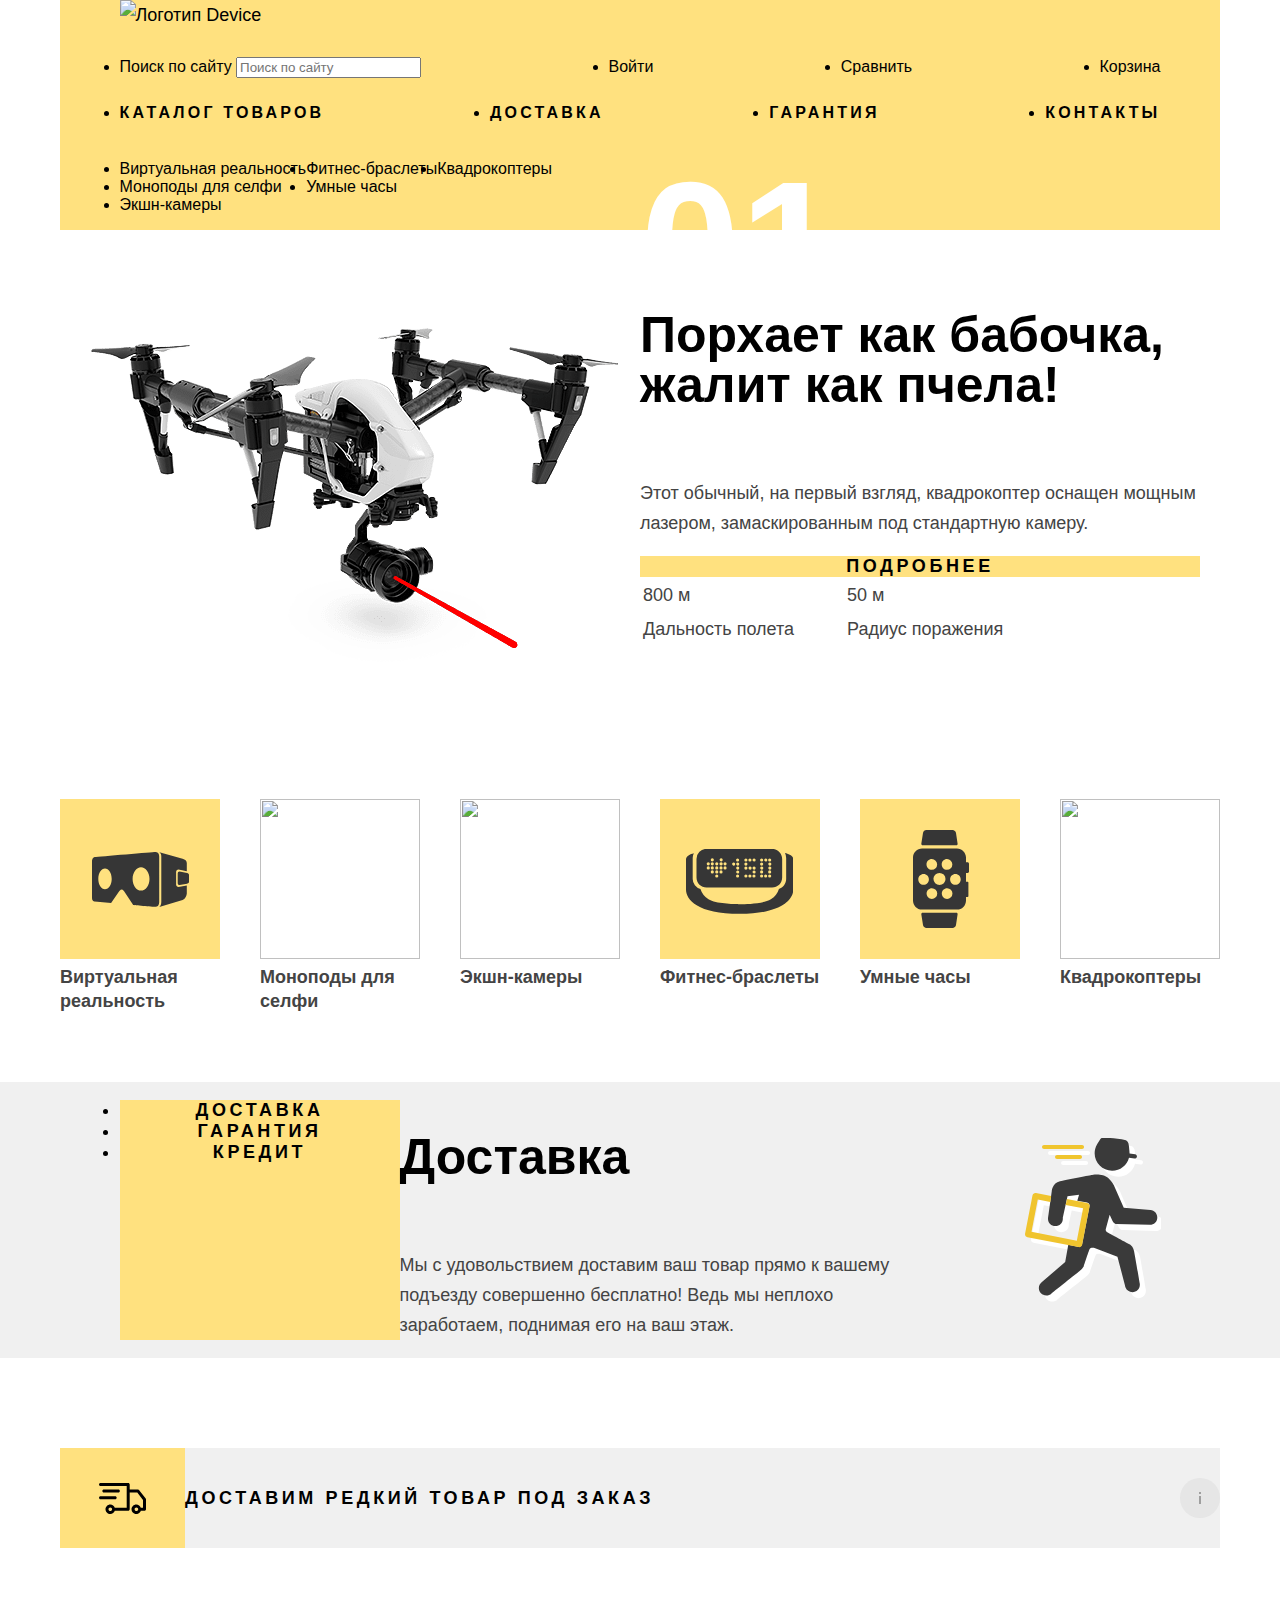
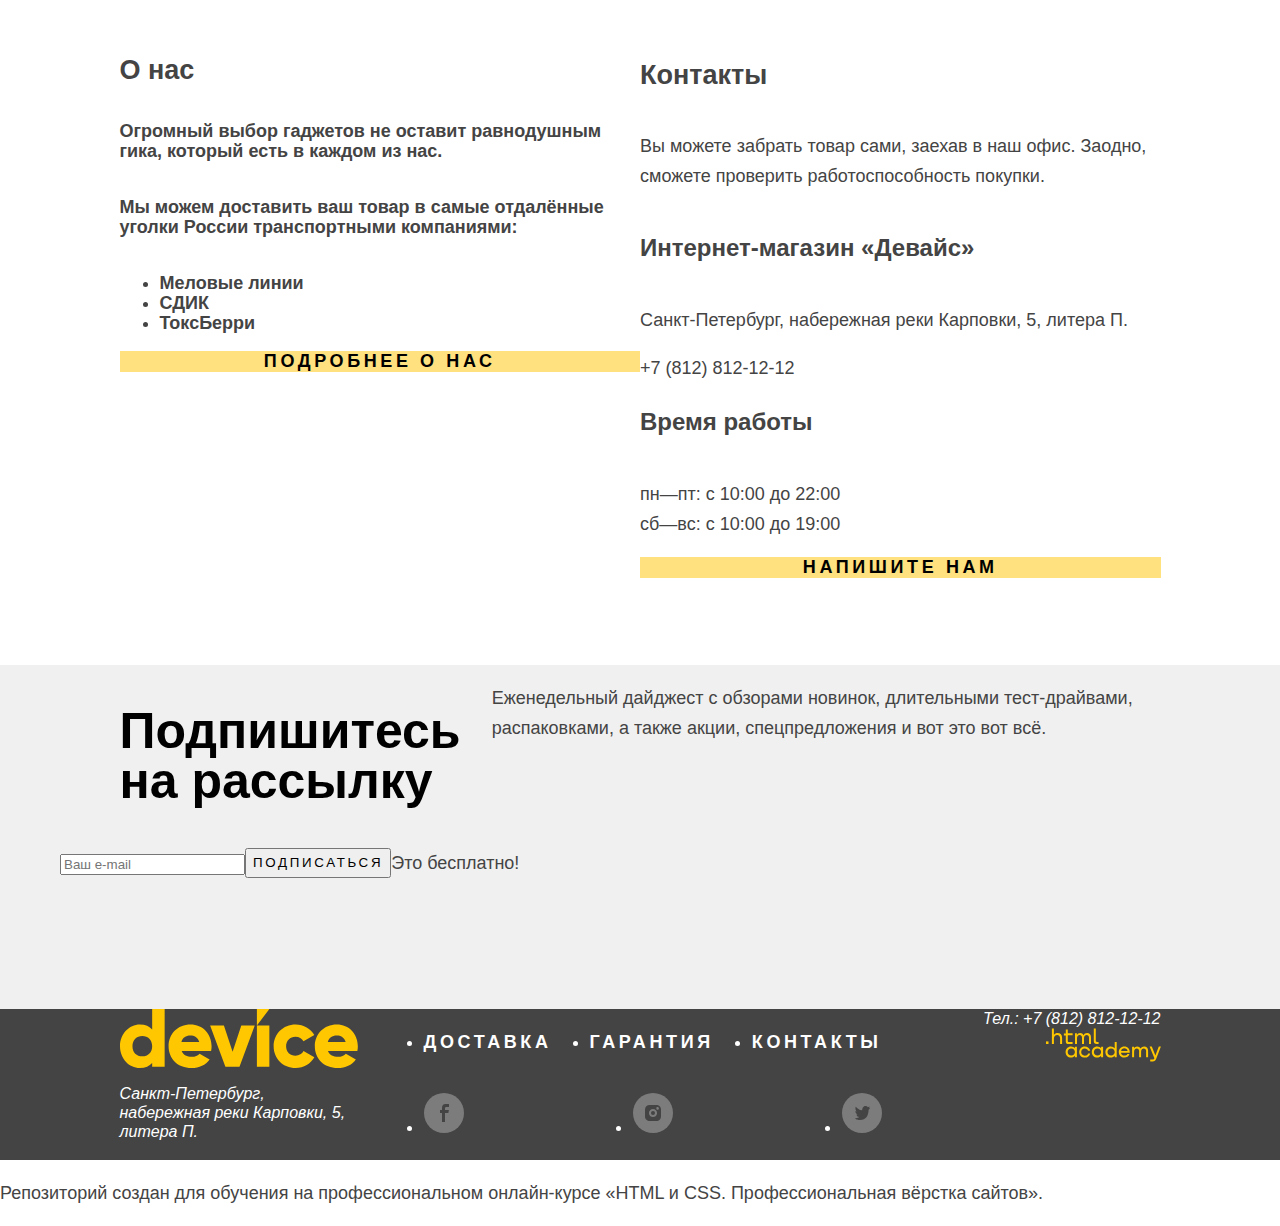
==== commit c792b845: "Флексы исправления 9.11" ====
--- a/index.html
+++ b/index.html
@@ -14,7 +14,7 @@
     <header class="page-header">
 
       <!--Главный заголовок -->
-      <div class="header-container">
+      <div class="container">
         <h1 class="visually-hidden">Интернет-магазин Device</h1>
         <img class="main-logo" src="images/logo-header.svg" width="145" height="36" alt="Логотип Device">
       
@@ -65,7 +65,7 @@
 
           <!--Навигация скрытый каталог-->
           <section class="nav-catalog">
-            <h2 class="virtually-hidden">Каталог товаров</h2>
+            <h2 class="visually-hidden">Каталог товаров</h2>
             <ul class="catalog-list">
               <li class="catalog-item">
                 <a href="#">
@@ -112,10 +112,10 @@
 
       <!--Слайдеры-->
       <section class="sliders">
-        <h2 class="virtually-hidden">Лучшие товары</h2>
+        <h2 class="visually-hidden">Лучшие товары</h2>
         <div class="slider-main-first"> 
           <div class="slider-picture">
-            <h3 class="virtually-hidden">Мощный квадрокоптер</h3> 
+            <h3 class="visually-hidden">Мощный квадрокоптер</h3> 
             <img class="product-slider-main" src="images/kvadrokopter-big.png" width="560" height="560" alt="Мощный квадрокоптер">
           </div>
           <div class="slider-text">
@@ -138,7 +138,7 @@
 
         <div class="slider-main-second">
           <div class="slider-picture">
-            <h3 class="virtually-hidden">Фитнес-браслеты</h3> 
+            <h3 class="visually-hidden">Фитнес-браслеты</h3> 
             <img class="product-slider-main" src="images/fitnes-braslet-slider.png" width="560" height="560" alt="Фитнес-браслеты">
           </div>
           <div class="slider-text">
@@ -159,7 +159,7 @@
                       
         <div class="slider-main-third">
           <div class="slider-picture">
-            <h3 class="virtually-hidden">Селфи-палки</h3> 
+            <h3 class="visually-hidden">Селфи-палки</h3> 
             <img class="product-slider-main" src="images/selfi-sticks-slider.png" width="560" height="560" alt="Селфи-палки">
           </div>
           <div class="slider-text">
@@ -185,7 +185,7 @@
                     
       <!--Категории каталога (квадраты)-->
       <section class="categories">
-        <h2 class="virtually-hidden">Категории товаров</h2>
+        <h2 class="visually-hidden">Категории товаров</h2>
         <ul class="categories-list">
           <li class="categories-item">
             <a href="#">
@@ -229,8 +229,8 @@
 
       <!--Сервисы-->
       <section class="services">
-        <h2 class="virtually-hidden">Сервисы</h2>
-        <div class="services-container">
+        <h2 class="visually-hidden">Сервисы</h2>
+        <div class="description-container">
           <ul class="services-list">
             <li class="services-delivery">ДОСТАВКА</li>
             <li class="services-quarantee">ГАРАНТИЯ</li>
@@ -242,7 +242,7 @@
                           к вашему подъезду совершенно бесплатно! Ведь
                           мы неплохо заработаем, поднимая его на ваш этаж.</p>
           </div> 
-          <img class="delivery-picture" src="images/delivery 2.svg" width="136" height="164" alt="Доставка">
+          <!--<img class="delivery-picture" src="images/delivery 2.svg" width="136" height="164" alt="Доставка">-->
           <div class="quarantee-description">
             <h3 class="title">Гарантия</h3>
             <p class="text-main">Если из-за возгорания купленного у нас товара у вас
@@ -262,16 +262,16 @@
 
       <!--Баннер-->
       <section class="delivery-banner">
-        <h3 class="virtually-hidden">Спецпредложения доставки</h3>
-        <div class="delivery-banner-container">
+        <h3 class="visually-hidden">Спецпредложения доставки</h3>
+
           <img class="delivery-banner-pict" src="images/delivery-banner.svg" width="125" height="100" alt="<Доставка>">
           <b class="delivery-banner-text">Доставим редкий товар под заказ</b>
-          <img class="delivery-info" src="images/info.svg" width="40" height="40" alt="Инфо">
-        </div>
+          <!--<img class="delivery-info" src="images/info.svg" width="40" height="40" alt="Инфо">-->
+
       </section>
               
       <!--Блоки о нас и контакты-->
-      <div class="about-contacts-container">
+      <div class="container-row">
         <section class="about-us">
           <h2 class="about-us-title">О нас</h2>
           <p class="text-main">Огромный выбор гаджетов не оставит равнодушным гика, который есть в каждом из нас.</p>
@@ -299,7 +299,7 @@
 
       <!--Подписка-->       
       <section class="subscribe">
-        <div class="subscribe-text-container">
+        <div class="container-row">
           <h2 class="title">Подпишитесь на рассылку</h2>
           <p class="text-main">Еженедельный дайджест с обзорами новинок,
           длительными тест-драйвами, распаковками, а также акции, спецпредложения и вот это вот всё.</p>
@@ -316,7 +316,7 @@
 
     <!--Футер-->
     <footer class="page-footer">
-      <div class="footer-container">
+      <div class="container-row">
 
         <section class="footer-contacts">
                       <h3 class="visually-hidden">Контакты</h3>
@@ -347,17 +347,20 @@
             <h3 class="visually-hidden">Соцсети</h3>
             <ul class="footer-social-list">
               <li class="footer-social-item">
-                <a class="button" href="#">
+                <a href="#">
+                  <img src="images/facebook.svg"  width="40" height="40" alt="Facebook">
                   <span class="visually-hidden">Facebook</span>
                 </a>
               </li>
               <li class="footer-social-item">
-                <a class="button" href="#">
+                <a href="#">
+                  <img src="images/instagram.svg"  width="40" height="40" alt="Instagram">
                   <span class="visually-hidden">Instagram</span>
                 </a>
               </li>
               <li class="footer-social-item">
-                <a class="button" href="#">
+                <a href="#">
+                  <img src="images/twitter.svg"  width="40" height="40" alt="Twitter">
                   <span class="visually-hidden">Twitter</span>
                 </a>
               </li>
--- a/styles/styles.css
+++ b/styles/styles.css
@@ -77,7 +77,35 @@
   letter-spacing: 0.2em;
   text-transform: uppercase;
 }
-  
+
+.visually-hidden {
+  position: absolute;
+  width: 1px;
+  height: 1px;
+  margin: -1px;
+  padding: 0;
+  border: 0;
+  clip: rect(0 0 0 0);
+  overflow: hidden;
+}
+
+.container {
+  display: flex;
+  flex-direction: column;
+  width: 1041px;
+  margin: 0 auto;
+  justify-content: space-between;
+}
+
+
+.container-row {
+  display: flex;
+  flex-direction: row;
+  width: 1041px;
+  margin: 0 auto;
+  justify-content: space-between;
+}
+
 /*шапка*/
 .page-header {
   color: #000000;
@@ -86,21 +114,14 @@
   margin: 0 auto;
 }
 
-.header-container {
-  display: flex;
-  flex-direction: column;
-  width: 1041px;
-  margin: 0 auto;
-}
-
 .user-nav {
   display: flex;
   flex-direction: row;
   justify-content: space-between;
-  width: 1041px;
   color: #000000;
   font-size: 16px;
   text-align: left;
+  padding: 0;
 }
 
 .top-search-form {
@@ -112,7 +133,7 @@
   display: flex;
   flex-direction: row;
   justify-content: space-between;
-  width: 1041px;
+  padding: 0;
   font-family: Raleway, sans-serif;
   color: #000000;
   font-size: 16px;
@@ -120,24 +141,20 @@
   font-weight: 800;
   text-transform: uppercase;
   letter-spacing: 0.2em;
-}
-
-.main-index {
-  display: flex;
-  flex-direction: column;
-  width: 1160px;
-  margin: 0 auto;
 }
 
 /*Навигация скрытый каталог*/
 .nav-catalog {
   display: flex;
   flex-direction: row;
-  width: 1041px;
   font-size: 16px;
   line-height: 18px;
 }
 
+.catalog-list {
+  padding: 0;
+}
+
 /*слайдер*/
 
 .sliders { 
@@ -148,8 +165,6 @@
 .slider-main-first {
   display: flex;
   flex-direction: row;
-  width: 1160px;
-  margin: 0 auto;
 }
 
 .slider-text {
@@ -224,15 +239,6 @@
   min-width: 100%;
 }
 
-.services-container {
-  display: flex;
-  flex-direction: row;
-  justify-content: space-between;
-  width: 1160px;
-  margin: 0 auto;
-
-}
-
 .services-list {
   display: flex;
   flex-direction: column;
@@ -245,6 +251,17 @@
   background-color: #FFE17F;
   letter-spacing: 0.2em;
   text-transform: uppercase;
+  padding: 0;
+}
+
+.description-container {
+  display: flex;
+  flex-direction: row;
+  width: 1041px;
+  margin: 0 auto;
+  background-image: url("../images/delivery2.svg");
+  background-position: right;
+  background-repeat: no-repeat;
 }
 
 .delivery-description {
@@ -264,35 +281,25 @@
 /*Баннер*/
 .delivery-banner {
   display: flex;
-  flex-direction: column;
-  width: 1160px;
-  margin: 90px auto;
+  width: 1160px;
+  flex-direction: row;
+  margin: 0 auto;
+  align-items: center;
+  margin-top: 90px;
+  margin-bottom: 90px;
   background-color: #F0F0F0;
   color:#000000;
   font-family: Raleway, sans-serif;
   letter-spacing: 0.2em;
   text-transform: uppercase;
-}
-
-.delivery-banner-container {
-  display: flex;
-  flex-direction: row;
-  justify-content: space-between;
-  align-items: center;
-  width: 1160px;
-}
+  background-image: url("../images/info.svg");
+  background-position: right;
+  background-repeat: no-repeat;
+}
+
 
 .delivery-info {
   padding-right: 33px;
-}
-
-/*Блоки о нас и контакты*/
-.about-contacts-container {
-  display: flex;
-  flex-direction: row;
-  justify-content: space-between;
-  width: 1160px;
-  margin: 0 auto;
 }
 
 .about-us {
@@ -328,14 +335,6 @@
   padding-bottom: 131px;
 }
 
-.subscribe-text-container {
-  display: flex;
-  flex-direction: row;
-  width: 1160px;
-  margin: 0 auto;
-  align-items: center;
-}
-
 .subscribe-form {
   color: rgba(0, 0, 0, 0,5);
 }
@@ -359,13 +358,6 @@
   color: #ffffff;
   background-color: #444444;
 }
-.footer-container {
-  display: flex;
-  flex-direction: row;
-  justify-content: space-between;
-  width: 1160px;
-  margin: 0 auto;
-}
 
 .footer-contacts {
   display: flex;
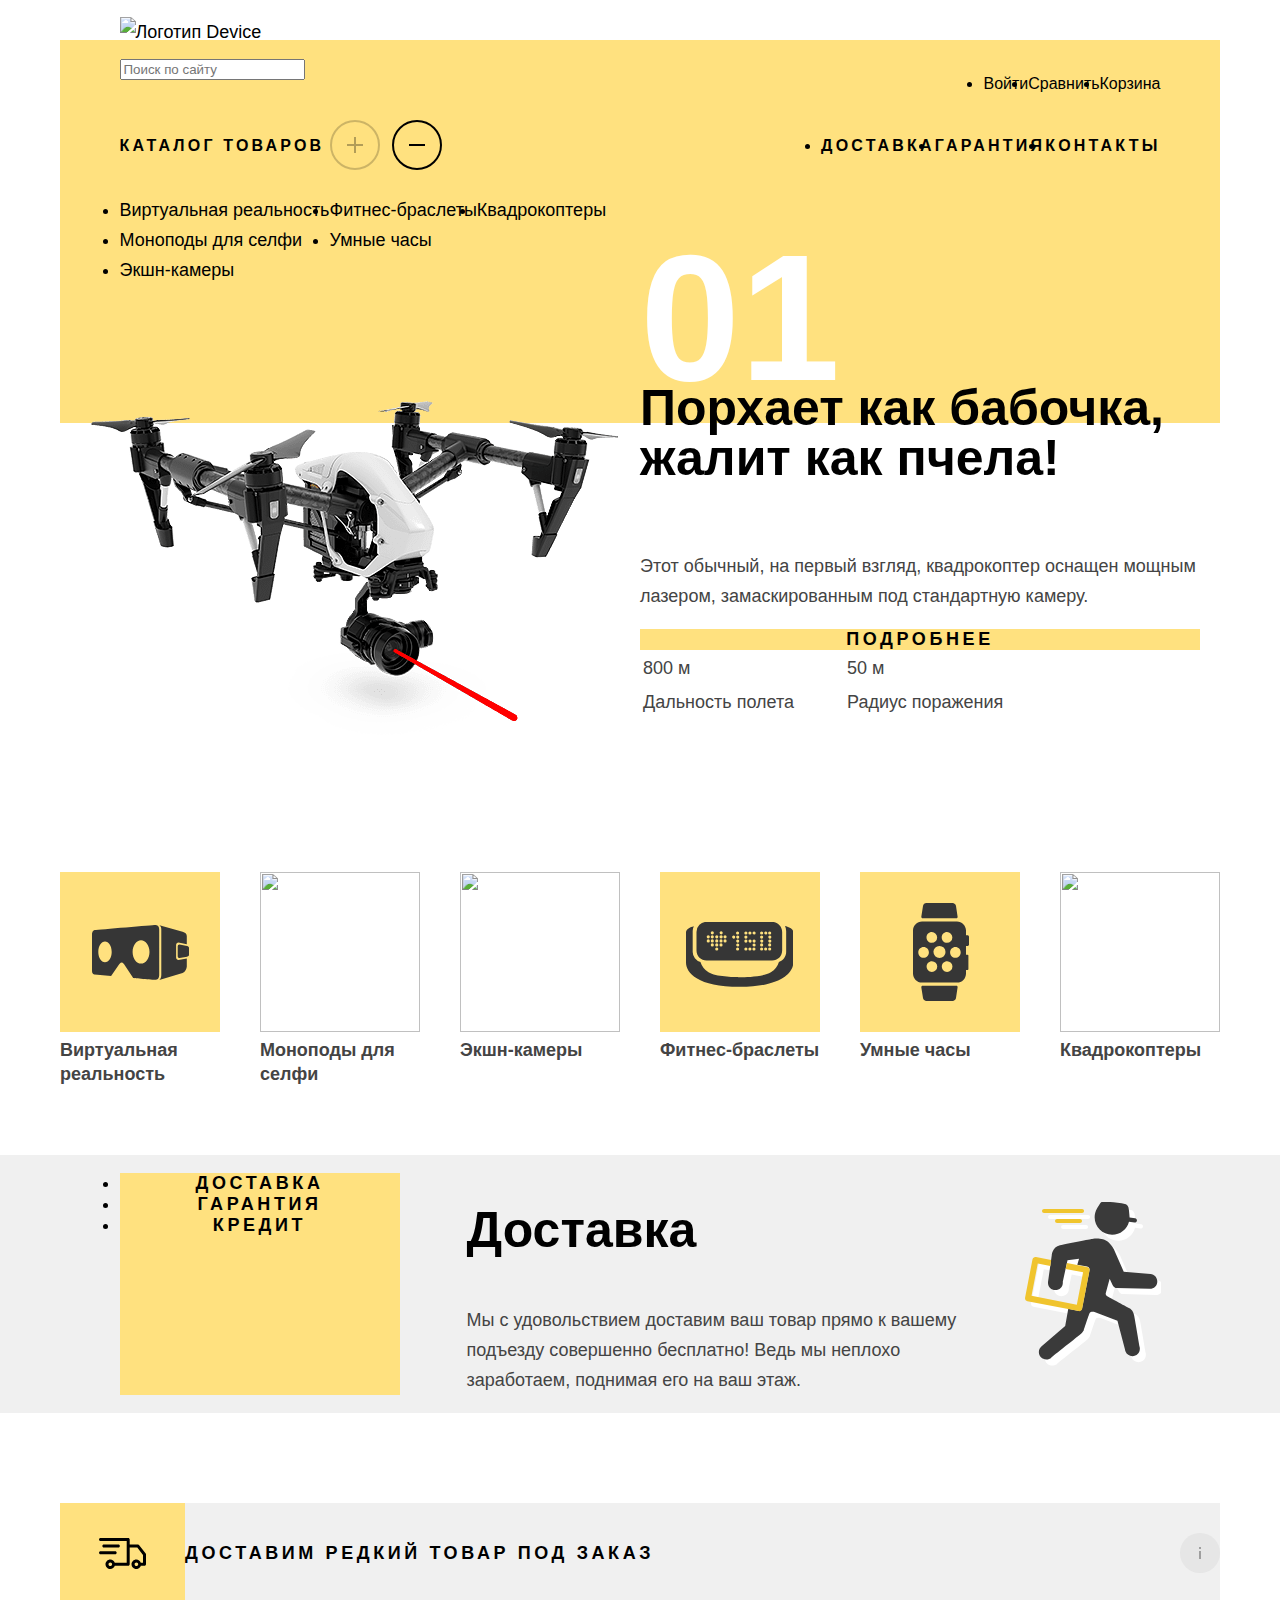
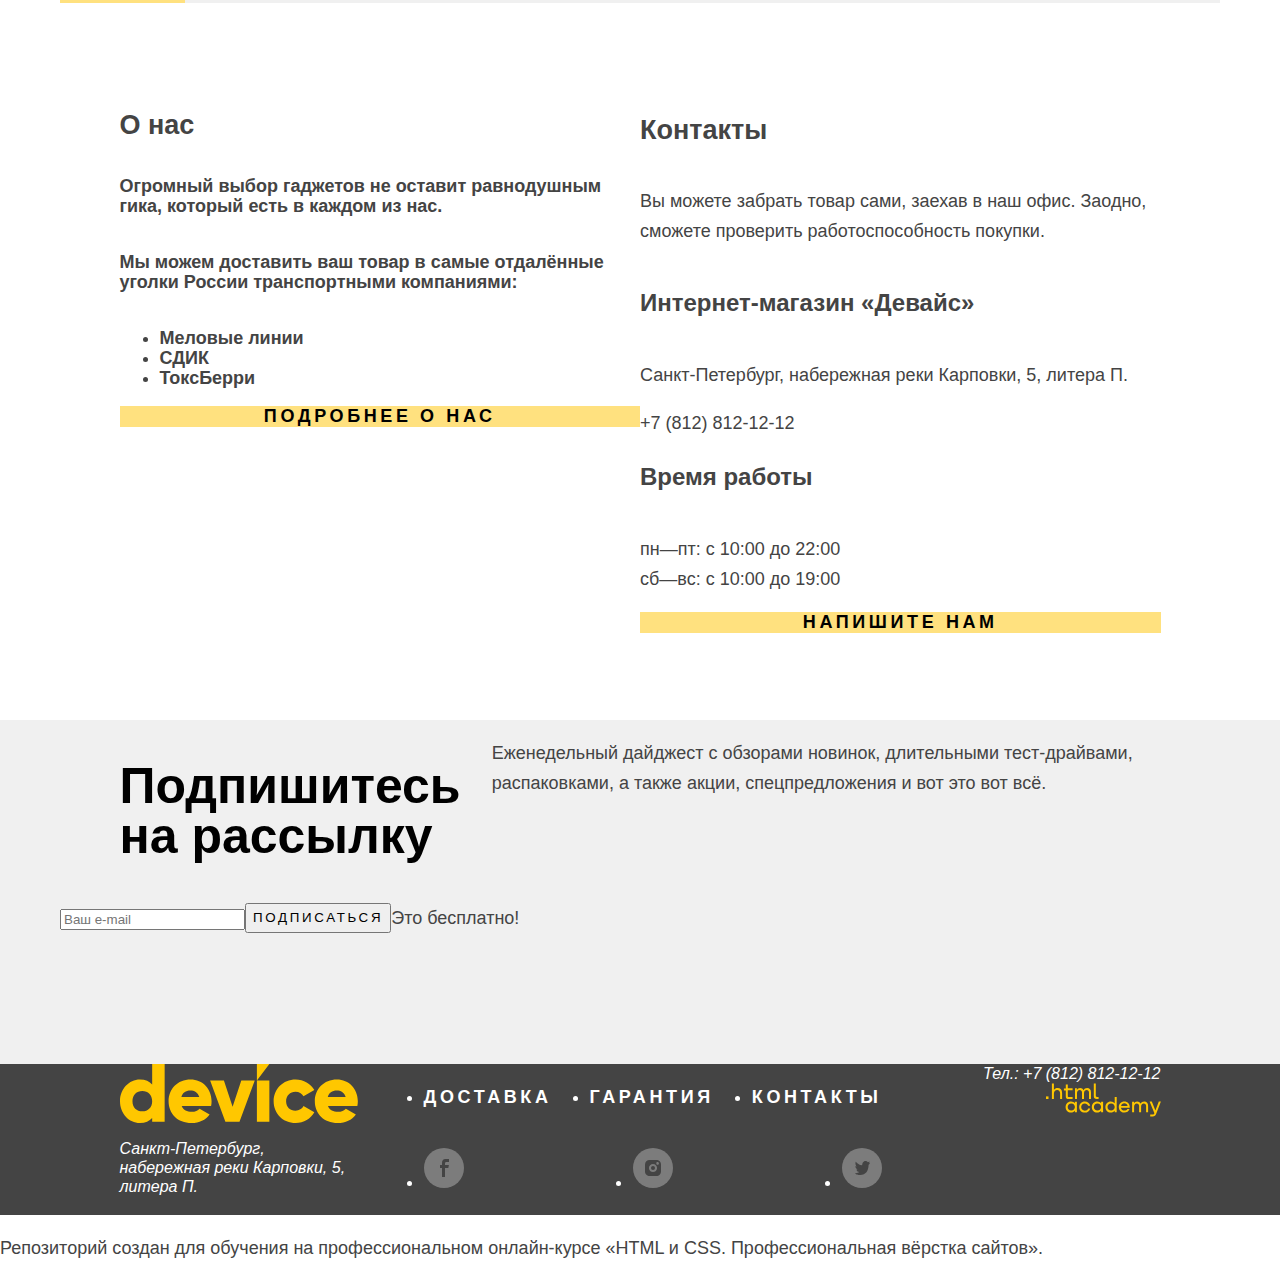
==== commit 3b78b1bf: "Флексы 12.11" ====
--- a/index.html
+++ b/index.html
@@ -22,50 +22,55 @@
         <nav class="navigation">
 
           <!--Навигация для пользователя -->
-          <ul class="user-nav">
-            <li class="user-nav-item">
-              <form class="nav-search-form" action="#" method="post">
-                <label class="top-search-form" for="top-search-form">Поиск по сайту</label>
-                <input class="field" placeholder="Поиск по сайту" type="search" name="top-search-form" id="top-search-form" required>
-              </form>
-            </li>
-            <li class="user-nav-item">
-              <a class="user-nav-link" href="#">
-                <span class="user-nav-enter">Войти</span>
-              </a>
-            </li>
-            <li class="user-nav-item">
-              <a class="user-nav-link" href="#">
-                <span class="user-nav-compare">Сравнить</span>
-              </a>
-            </li>
-            <li class="user-nav-item">
-              <a class="user-nav-link" href="#">
-                <span class="user-nav-basket">Корзина</span>
-              </a>
-            </li>
-          </ul>
-
-          <!--Навигация меню-->       
-          <ul class="menu-nav">
-            <li class="menu-nav-item">
-              <a class="menu-nav-link" href="catalog-1.html">Каталог товаров</a>
-            </li>
-            <li class="menu-nav-item">
-              <a class="menu-nav-link" href="delivery.html">Доставка</a>
-            </li>
-            <li class="menu-nav-item">
-              <a class="menu-nav-link" href="guarantee.html">Гарантия</a>
-            </li>
-            <li class="menu-nav-item">
-              <a class="menu-nav-link" href="contacts.html">Контакты</a>
-            </li>
-          </ul>
-
+          <div class="container-row">
+            <form class="nav-search-form" action="#" method="post">
+              <label class="visually-hidden top-search-form" for="top-search-form">Поиск по сайту</label>
+              <input class="field" placeholder="Поиск по сайту" type="search" name="top-search-form" id="top-search-form" required>
+            </form>
+            <ul class="user-nav">
+              <li class="user-nav-item">
+                <a class="user-nav-link" href="#">
+                  <span class="user-nav-enter">Войти</span>
+                </a>
+              </li>
+              <li class="user-nav-item">
+                <a class="user-nav-link" href="#">
+                  <span class="user-nav-compare">Сравнить</span>
+                </a>
+              </li>
+              <li class="user-nav-item">
+                <a class="user-nav-link" href="#">
+                  <span class="user-nav-basket">Корзина</span>
+                </a>
+              </li>
+            </ul>
+          </div>
+
+          <!--Навигация меню-->
+          <section class="menu-catalog">
+            <h2 class="visually-hidden">Каталог товаров</h2>
+
+            <div class="nav-catalog">
+              <a class="menu-catalog-link" href="catalog-1.html">Каталог товаров </a>
+              <button class="button-plus"><img src="images/plus-header.svg" width="50" height="50" alt="Кнопка плюс"></button> 
+              <button class="button-plus"><img src="images/minus.svg" width="50" height="50" alt="Кнопка минус"></button> 
+            </div>
+
+            <ul class="menu-nav">
+              <li class="menu-nav-item">
+                <a class="menu-nav-link" href="delivery.html">Доставка</a>
+              </li>
+              <li class="menu-nav-item">
+                <a class="menu-nav-link" href="guarantee.html">Гарантия</a>
+              </li>
+              <li class="menu-nav-item">
+                <a class="menu-nav-link" href="contacts.html">Контакты</a>
+              </li>
+            </ul>
+          </section>
 
           <!--Навигация скрытый каталог-->
-          <section class="nav-catalog">
-            <h2 class="visually-hidden">Каталог товаров</h2>
+          <div class="hidden-catalog">
             <ul class="catalog-list">
               <li class="catalog-item">
                 <a href="#">
@@ -98,11 +103,11 @@
             <ul class="catalog-list">
               <li class="catalog-item">
                 <a href="#">
-                <span class="catalog-name">Квадрокоптеры</span>
-                </a>
-              </li>
-            </ul>
-          </section>
+                  <span class="catalog-name">Квадрокоптеры</span>
+                </a>
+              </li>
+            </ul>
+          </div>
 
         </nav>
       </div>
@@ -230,33 +235,34 @@
       <!--Сервисы-->
       <section class="services">
         <h2 class="visually-hidden">Сервисы</h2>
-        <div class="description-container">
+        <div class="container-row">
           <ul class="services-list">
             <li class="services-delivery">ДОСТАВКА</li>
             <li class="services-quarantee">ГАРАНТИЯ</li>
             <li class="services-credit">КРЕДИТ</li>
           </ul>
-          <div class="delivery-description">
-            <h3 class="title">Доставка</h3>
-            <p class="text-main">Мы с удовольствием доставим ваш товар прямо
-                          к вашему подъезду совершенно бесплатно! Ведь
-                          мы неплохо заработаем, поднимая его на ваш этаж.</p>
-          </div> 
-          <!--<img class="delivery-picture" src="images/delivery 2.svg" width="136" height="164" alt="Доставка">-->
-          <div class="quarantee-description">
-            <h3 class="title">Гарантия</h3>
-            <p class="text-main">Если из-за возгорания купленного у нас товара у вас
-                            сгорит дом — не переживайте, мы выдадим вам новый.
-                            Товар, не дом, конечно же.</p>
-            <img src="images/warranty 1.svg" width="171" height="195" alt="Гарантия">
-          </div> 
-          <div class="credit-description">
-            <h3 class="title">Кредит</h3>
-            <p class="text-main">Залезть в долговую яму стало проще! Кредитные
-                              консультанты подберут для вас наиболее выгодные условия кредита.
-                              Выгодные для банка, разумеется.</p>
-            <img src="images/credit 1.svg" width="156" height="188" alt="Кредит">
-          </div> 
+          <div class="description">
+            <div class="delivery-description">
+              <h3 class="title">Доставка</h3>
+              <p class="text-main">Мы с удовольствием доставим ваш товар прямо
+                            к вашему подъезду совершенно бесплатно! Ведь
+                            мы неплохо заработаем, поднимая его на ваш этаж.</p>
+            </div> 
+            <div class="quarantee-description">
+              <h3 class="title">Гарантия</h3>
+              <p class="text-main">Если из-за возгорания купленного у нас товара у вас
+                              сгорит дом — не переживайте, мы выдадим вам новый.
+                              Товар, не дом, конечно же.</p>
+              <img src="images/warranty 1.svg" width="171" height="195" alt="Гарантия">
+            </div> 
+            <div class="credit-description">
+              <h3 class="title">Кредит</h3>
+              <p class="text-main">Залезть в долговую яму стало проще! Кредитные
+                                консультанты подберут для вас наиболее выгодные условия кредита.
+                                Выгодные для банка, разумеется.</p>
+              <img src="images/credit 1.svg" width="156" height="188" alt="Кредит">
+            </div> 
+          </div>
         </div>
       </section>
 
@@ -266,7 +272,6 @@
 
           <img class="delivery-banner-pict" src="images/delivery-banner.svg" width="125" height="100" alt="<Доставка>">
           <b class="delivery-banner-text">Доставим редкий товар под заказ</b>
-          <!--<img class="delivery-info" src="images/info.svg" width="40" height="40" alt="Инфо">-->
 
       </section>
               
--- a/styles/styles.css
+++ b/styles/styles.css
@@ -97,7 +97,6 @@
   justify-content: space-between;
 }
 
-
 .container-row {
   display: flex;
   flex-direction: row;
@@ -109,18 +108,23 @@
 /*шапка*/
 .page-header {
   color: #000000;
-  background: #FFE17F;
+  background-color: #FFFFFF;
+  background-image: url("../images/background.svg");
+  background-position: 0 40px;
+  background-repeat: no-repeat;
   width: 1160px;
   margin: 0 auto;
 }
 
+.main-logo {
+  margin-top: 17px;
+}
 .user-nav {
   display: flex;
   flex-direction: row;
   justify-content: space-between;
   color: #000000;
   font-size: 16px;
-  text-align: left;
   padding: 0;
 }
 
@@ -129,29 +133,68 @@
   font-size: 16px;
 }
 
+/*Навигация меню*/
+.menu-catalog {
+  display: flex;
+  flex-direction: row;
+  width: 1041px;
+  justify-content: space-between;
+  align-items: center;
+
+}
+
+.nav-catalog {
+  display: flex;
+  flex-direction: row;
+  align-items: center;
+  width: 340px;
+  font-size: 16px;
+  line-height: 18px;
+}
+
+.menu-catalog-link {
+  display: block;
+}
+
+.button-plus {
+  background-color: transparent;
+  border: none;
+
+}
 .menu-nav {
   display: flex;
   flex-direction: row;
-  justify-content: space-between;
-  padding: 0;
-  font-family: Raleway, sans-serif;
-  color: #000000;
-  font-size: 16px;
-  text-align: left;
+  justify-content: flex-end;
+  width: 501px;
+  align-items: center;
+  padding: 0;
+  font-family: Raleway, sans-serif;
+  color: #000000;
+  font-size: 16px;
+  font-weight: 800;
+  text-transform: uppercase;
+  letter-spacing: 0.2em;
+}
+
+.menu-catalog-link {
+  font-family: Raleway, sans-serif;
+  color: #000000;
+  font-size: 16px;
   font-weight: 800;
   text-transform: uppercase;
   letter-spacing: 0.2em;
 }
 
 /*Навигация скрытый каталог*/
-.nav-catalog {
-  display: flex;
-  flex-direction: row;
-  font-size: 16px;
-  line-height: 18px;
+
+.hidden-catalog {
+  display: flex;
+  flex-direction: row;
 }
 
 .catalog-list {
+  display: flex;
+  flex-direction: column;
   padding: 0;
 }
 
@@ -160,6 +203,9 @@
 .sliders { 
   width: 1160px;
   margin: 0 auto;
+  background-image: url("../images/background.svg");
+  background-position: 0 -180px;
+  background-repeat: no-repeat;
 }
 
 .slider-main-first {
@@ -219,7 +265,6 @@
   margin: 0 auto;
   padding: 0;
   font-family: Raleway, sans-serif;
-  font-size: 18px;
   line-height: 24px;
   font-weight: 800;
   background-color: #ffffff;
@@ -254,19 +299,20 @@
   padding: 0;
 }
 
-.description-container {
-  display: flex;
-  flex-direction: row;
-  width: 1041px;
-  margin: 0 auto;
+.description {
+  display: flex;
+  flex-direction: column;
+  width: 694px;
+  margin-left: auto;
+}
+
+.delivery-description {
   background-image: url("../images/delivery2.svg");
   background-position: right;
   background-repeat: no-repeat;
 }
 
-.delivery-description {
-  display: flex;
-  flex-direction: column;
+.description .text-main {
   width: 497px;
 }
 
@@ -425,6 +471,73 @@
 .breadcrumbs {
   font-size: 16px;
   color: #000000;
+  display: flex;
+  flex-direction: row;
+  padding: 0;
+}
+
+/*Каталог*/
+
+.container-cat-filt {
+  display: flex;
+  flex-direction: row;
+  width: 1160px;
+  margin: 0 auto;
+}
+
+.catalog-products {
+  display: flex;
+  flex-direction: column;
+  width: 328px;
+  margin: 0;
+  padding: 0;
+  background-color: #EBEBEB;
+}
+
+.filter-label-big {
+  background-color: #DCDCDC;
+  display: block;
+}
+
+.catalog-container {
+  display: flex;
+  flex-direction: column;
+  width: 832px;
+  margin: 0;
+  padding: 0;
+}
+
+.catalog-sort {
+  display: flex;
+  flex-direction: row;
+  width: 832px;
+  margin: 0;
+  padding: 0;
+  background-color: #EBEBEB;
+}
+
+.catalog {
+  display: flex;
+  flex-direction: column;
+  width: 832px;
+  margin: 0;
+  padding: 0;
+}
+
+.product-card {
+  display: flex;
+  flex-direction: column;
+  width: 360px;
+  height: 462px;
+  margin: 10px;
+}
+
+.product-list {
+  display: flex;
+  flex-direction: row;
+  flex-wrap: wrap;
+  width: 760 px;
+
 }
 
 .filter-label-big {
@@ -480,6 +593,10 @@
 
 .pagination {
   background-color: #EBEBEB;
+  display: flex;
+  flex-direction: row;
+  justify-content: space-between;
+  width: 760px;
 }
 
 .pagination-back-forward {
